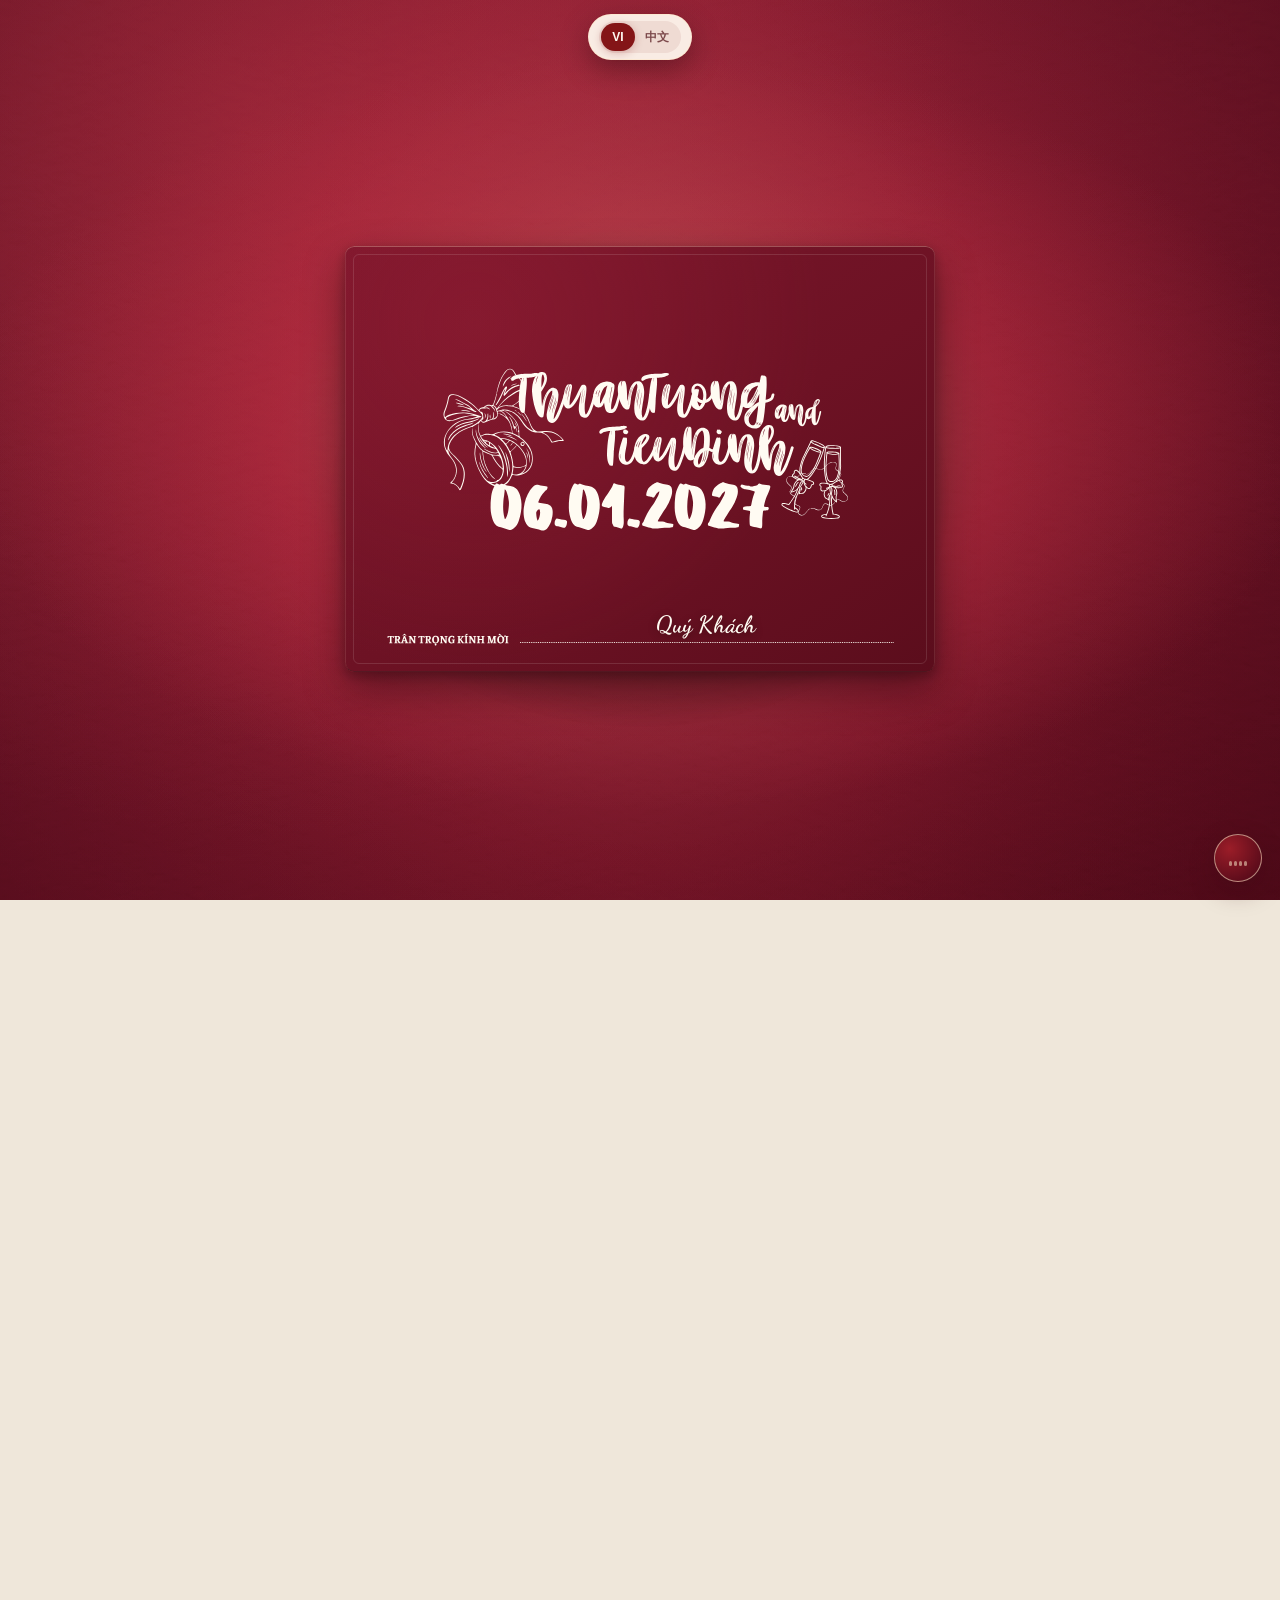
==== index.html @ 940eb1fd "feat(morning): add private morning ceremony VIP mode (05:30) with Groom & Bride routes and 3-stop ma" ====
<!DOCTYPE html>
<html lang="vi">
<head>
  <meta charset="UTF-8" />
  <meta name="viewport" content="width=device-width, initial-scale=1.0, viewport-fit=cover" />
  <title>Thiệp Cưới Thuận Tường &amp; Tiểu Dinh • 06.01.2027</title>
  <meta name="description" content="Trân trọng kính mời Quý Khách đến dự buổi tiệc chung vui cùng gia đình Triệu Thuận Tường & Lư Tiểu Dinh vào lúc 18:00 Thứ Tư 06.01.2027 tại Riverside Palace (Sảnh Seine)." />

  <!-- Open Graph / Instagram DM, LINE (Taiwan), Zalo & Messenger Rich Share Preview -->
  <meta property="og:type" content="website" />
  <meta property="og:site_name" content="Thuận Tường &amp; Tiểu Dinh Wedding • 06.01.2027" />
  <meta property="og:title" content="囍 Thuận Tường &amp; Tiểu Dinh｜趙順祥 &amp; 盧小瑩 婚禮喜帖 • 06.01.2027" />
  <meta property="og:description" content="18:00 • 06.01.2027 • Riverside Palace (Sảnh Seine / Seine 宴會廳) — 360D Bến Vân Đồn, P. Vĩnh Hội, TP. Hồ Chí Minh." />
  <meta property="og:image" content="https://thuantuongtieudinh.io.vn/assets/og-preview.jpg?v=2" />
  <meta property="og:image:secure_url" content="https://thuantuongtieudinh.io.vn/assets/og-preview.jpg?v=2" />
  <meta property="og:image:type" content="image/jpeg" />
  <meta property="og:image:width" content="1200" />
  <meta property="og:image:height" content="630" />
  <meta property="og:image:alt" content="Thiệp Cưới Thuận Tường &amp; Tiểu Dinh • 06.01.2027" />
  <meta name="twitter:card" content="summary_large_image" />
  <meta name="twitter:title" content="囍 Thuận Tường &amp; Tiểu Dinh｜趙順祥 &amp; 盧小瑩 婚禮喜帖 • 06.01.2027" />
  <meta name="twitter:description" content="18:00 • 06.01.2027 • Riverside Palace (Sảnh Seine / Seine 宴會廳) — 360D Bến Vân Đồn, P. Vĩnh Hội, TP. Hồ Chí Minh." />
  <meta name="twitter:image" content="https://thuantuongtieudinh.io.vn/assets/og-preview.jpg?v=2" />

  <!-- Inline SVG Favicon (囍) -->
  <link rel="icon" type="image/svg+xml" href="data:image/svg+xml,%3Csvg xmlns='http://www.w3.org/2000/svg' viewBox='0 0 64 64'%3E%3Crect width='64' height='64' rx='14' fill='%23721427'/%3E%3Ctext x='50%25' y='54%25' dominant-baseline='middle' text-anchor='middle' font-size='38' fill='%23fffbf2'%3E%E5%9B%8D%3C/text%3E%3C/svg%3E" />

  <!-- Google Fonts: Vietnamese + Calligraphy + Traditional Chinese -->
  <link rel="preconnect" href="https://fonts.googleapis.com" />
  <link rel="preconnect" href="https://fonts.gstatic.com" crossorigin />
  <link href="https://fonts.googleapis.com/css2?family=Be+Vietnam+Pro:wght@400;500;600;700&family=Cormorant+Garamond:ital,wght@0,600;0,700;1,500;1,600&family=Dancing+Script:wght@600;700&family=Noto+Serif+TC:wght@500;700&display=swap" rel="stylesheet" />

  <link rel="stylesheet" href="css/styles.css?v=71" />

  <!-- Pre-printed numbered QR bookmark (?s=7-k3x9): look up the guest name & card mode assigned later in the admin page -->
  <style>html.td-slot-resolving body { visibility: hidden; }</style>
  <script>
    (function () {
      try {
        var p = new URLSearchParams(window.location.search);
        var code = (p.get("s") || "").trim().toLowerCase();
        if (!code || p.get("to") || p.get("_sr")) return;
        var applySlotRedirect = function (slotObj) {
          if (!slotObj) return false;
          var targetMode = slotObj.mode || "invite";
          var currentMode = p.get("mode") || "invite";
          var targetMorning = slotObj.morning ? String(slotObj.morning).trim().toLowerCase() : "";
          var currentMorning = (p.get("morning") || "").trim().toLowerCase();
          var cleanName = slotObj.name ? String(slotObj.name).trim() : "";
          if (!cleanName && targetMode === currentMode && targetMorning === currentMorning) return false;
          if (cleanName) {
            p.set("to", cleanName);
            if (slotObj.lang === "zh" || /[\u4e00-\u9fff]/.test(cleanName)) p.set("lang", "zh");
          } else {
            p.set("_sr", "1");
          }
          if (targetMode === "directions" || targetMode === "thankyou") {
            p.set("mode", targetMode);
          } else {
            p.delete("mode");
          }
          if (targetMorning === "both" || targetMorning === "groom" || targetMorning === "bride") {
            p.set("morning", targetMorning);
          } else {
            p.delete("morning");
          }
          window.location.replace(window.location.pathname + "?" + p.toString() + window.location.hash);
          return true;
        };
        try {
          var localRaw = localStorage.getItem("td_saved_slots_v1");
          if (localRaw) {
            var localMap = JSON.parse(localRaw);
            if (localMap && localMap[code] && (localMap[code].name || localMap[code].mode || localMap[code].morning)) {
              if (applySlotRedirect(localMap[code])) return;
            }
          }
        } catch (_) {}
        window.__TD_SLOT_CODE = code;
        window.__TD_SLOT_PENDING = true;
        document.documentElement.classList.add("td-slot-resolving");
        var finished = false;
        var reveal = function () {
          if (finished) return;
          finished = true;
          window.__TD_SLOT_PENDING = false;
          document.documentElement.classList.remove("td-slot-resolving");
          if (typeof window.__TD_SLOT_READY === "function") window.__TD_SLOT_READY();
        };
        var fallbackTimer = setTimeout(reveal, 3500);
        var isLoc = /^(file:|https?:\/\/(localhost|127\.0\.0\.1))/i.test(window.location.href);
        var apiOrigin = isLoc ? "https://thuantuongtieudinh.io.vn" : "";
        fetch(apiOrigin + "/api/slot?code=" + encodeURIComponent(code), { cache: "no-store" })
          .then(function (r) { return r.json(); })
          .then(function (d) {
            if (finished) return;
            clearTimeout(fallbackTimer);
            if (d && d.slot && applySlotRedirect(d.slot)) {
              finished = true;
              return;
            }
            reveal();
          })
          .catch(function () {
            clearTimeout(fallbackTimer);
            reveal();
          });
      } catch (_) {
        document.documentElement.classList.remove("td-slot-resolving");
        window.__TD_SLOT_PENDING = false;
      }
    })();
  </script>
</head>
<body class="envelope-locked">
  <!-- Ambient Floating Dust & Petals -->
  <canvas id="ambient-canvas" aria-hidden="true"></canvas>

  <!-- Studio Stereo MP3 Soundtrack (Tặng Em Đoá Hoa Hồng)
       Real HTML5 <audio> plays on iPhone Media Channel even when hardware Silent Switch is ON! -->
  <audio id="wedding-bgm" src="assets/tang-em-doa-hoa-hong.mp3?v=43" preload="metadata" loop playsinline webkit-playsinline></audio>

  <!-- Floating Top Stationery Navigation & Language Toggle -->
  <header class="floating-topbar" aria-label="Điều hướng thiệp cưới">
    <nav class="topbar-nav">
      <a href="#envelope" id="nav-replay-envelope" class="nav-pill" data-i18n="navEnv">Phong bì</a>
      <a href="#card-wrap-reception" id="nav-primary-cards" class="nav-pill">
        <span class="nav-label-desktop" data-i18n="navCard1">Thiệp mời tiệc</span>
        <span class="nav-label-mobile" data-i18n="navCardsMobile">Thiệp mời</span>
      </a>
      <a href="#card-wrap-ceremony" class="nav-pill is-desktop-pill" data-i18n="navCard2">Lễ thành hôn</a>
      <a href="#card-wrap-chinese" class="nav-pill nav-pill-zh-first is-desktop-pill" data-i18n="navCard3">喜帖 (Hoa)</a>
      <a href="#section-location" id="nav-map-pill" class="nav-pill nav-pill-map">
        <svg class="nav-map-pin" width="12" height="12" viewBox="0 0 24 24" fill="none" stroke="currentColor" stroke-width="2.1" stroke-linecap="round" stroke-linejoin="round" aria-hidden="true">
          <path d="M20 10c0 5.5-8 12-8 12s-8-6.5-8-12a8 8 0 1 1 16 0Z"></path>
          <circle cx="12" cy="10" r="2.8"></circle>
        </svg>
        <span data-i18n="navVenue">Bản đồ</span>
      </a>
      <a href="#section-seating" id="nav-seating-pill" class="nav-pill is-desktop-pill" data-i18n="navSeating">Bàn tiệc</a>
    </nav>
    <div class="lang-switch" role="group" aria-label="Chọn ngôn ngữ VI / 中文">
      <button type="button" class="lang-btn is-active" data-lang="vi">VI</button>
      <button type="button" class="lang-btn" data-lang="zh">中文</button>
    </div>
  </header>

  <!-- Floating Music Control -->
  <button type="button" id="music-toggle" class="music-fab" aria-label="Bật / Tắt nhạc nền cưới" title="Bật / Tắt nhạc nền">
    <span class="music-bars" aria-hidden="true">
      <span></span><span></span><span></span><span></span>
    </span>
  </button>

  <!-- Frameless Editorial Scroll-Down Cue (appears after inner card unfolds onto table) -->
  <button type="button" id="scroll-invite-cue" class="scroll-invite-cue" aria-label="Vuốt xuống xem tiếp thiệp">
    <span class="scroll-cue-row">
      <span class="scroll-cue-wing" aria-hidden="true">✦</span>
      <span class="scroll-cue-text" data-i18n="scrollCue">Vuốt xuống xem tiếp thiệp</span>
      <span class="scroll-cue-wing" aria-hidden="true">✦</span>
    </span>
    <svg class="scroll-cue-chevrons" width="24" height="15" viewBox="0 0 24 15" fill="none" aria-hidden="true">
      <path class="sc-chev sc-chev-1" d="M5 2.5L12 8.5L19 2.5" stroke="currentColor" stroke-width="2" stroke-linecap="round" stroke-linejoin="round" />
      <path class="sc-chev sc-chev-2" d="M5 7.5L12 13.5L19 7.5" stroke="currentColor" stroke-width="2" stroke-linecap="round" stroke-linejoin="round" />
    </svg>
  </button>

  <!-- Puppy / Couple Interactive Toast -->
  <div id="puppy-toast" class="puppy-toast" role="status" aria-live="polite"></div>

  <!-- ========================================================================
       ACT I: 3D BURGUNDY ENVELOPE ON FESTIVE BRIDAL CRIMSON SILK-PAPER STAGE
       Tap / Swipe 1: Organic Hand Lift & 180° Paper Turn | Tap 2: Unseal Real Wax & Pull Card Out
       ======================================================================== -->
  <section id="envelope-stage" class="envelope-stage" aria-label="Phong bì thiệp cưới Thuận Tường & Tiểu Dinh">
    <!-- Delicate Champagne-Gold Bridal Silk Ribbon Waves & Warm Candlelight Filigree -->
    <svg class="tabletop-dappled-light" viewBox="0 0 800 1000" preserveAspectRatio="xMidYMid slice" aria-hidden="true">
      <defs>
        <linearGradient id="silkGoldStroke" x1="0%" y1="0%" x2="100%" y2="100%">
          <stop offset="0%" stop-color="#fbe7c6" stop-opacity="0.04" />
          <stop offset="50%" stop-color="#f6d59e" stop-opacity="0.18" />
          <stop offset="100%" stop-color="#fbe7c6" stop-opacity="0.04" />
        </linearGradient>
        <radialGradient id="stageWarmGlow" cx="50%" cy="48%" r="54%">
          <stop offset="0%" stop-color="#ffdfb0" stop-opacity="0.18" />
          <stop offset="52%" stop-color="#d4374a" stop-opacity="0.08" />
          <stop offset="100%" stop-color="#3a040d" stop-opacity="0" />
        </radialGradient>
      </defs>
      <rect width="800" height="1000" fill="url(#stageWarmGlow)" />
      <!-- Whisper-fine flowing bridal silk ribbon waves echoing Card 3 artwork -->
      <g fill="none" stroke="url(#silkGoldStroke)" stroke-width="1">
        <path d="M -40 165 C 140 95, 290 225, 470 150 C 620 88, 725 145, 845 110" />
        <path d="M -40 182 C 145 112, 295 242, 475 166 C 625 104, 730 162, 845 126" opacity="0.7" />
        <path d="M -40 199 C 150 130, 300 258, 480 183 C 630 120, 735 178, 845 142" opacity="0.45" />
        <path d="M -40 855 C 135 795, 315 905, 505 835 C 655 780, 740 835, 845 805" />
        <path d="M -40 872 C 140 812, 320 922, 510 852 C 660 797, 745 852, 845 822" opacity="0.68" />
        <path d="M -40 889 C 145 829, 325 939, 515 869 C 665 814, 750 869, 845 839" opacity="0.42" />
      </g>
    </svg>

    <div id="envelope-lift-rig" class="envelope-lift-rig">
      <!-- Realistic Multi-Layered Warm Tabletop Shadow on Cream Linen Desk -->
      <div class="envelope-ground-shadow" aria-hidden="true"></div>

      <div class="envelope-scene">
        <div id="envelope-3d" class="envelope-3d" role="button" tabindex="0" aria-label="Chạm hoặc vuốt để lật và mở phong bì thiệp cưới">

          <!-- FRONT FACE (Vỏ 100c Page 1) -->
          <div class="envelope-face envelope-front">
            <div id="svg-vo-front" class="envelope-svg-wrap"></div>
            <div id="env-guest-name" class="envelope-guest-name">Quý Khách</div>
            <div class="envelope-daylight envelope-daylight-front" aria-hidden="true"></div>
            <div class="envelope-shade envelope-shade-front" aria-hidden="true"></div>
          </div>

          <!-- MATTE 350GSM BURGUNDY COTTON PAPER FOLDED THICKNESS SPINE -->
          <div class="envelope-thickness-plate plate-paper-hi" aria-hidden="true"></div>
          <div class="envelope-thickness-plate plate-paper-core" aria-hidden="true"></div>
          <div class="envelope-thickness-plate plate-paper-lo" aria-hidden="true"></div>

          <!-- BACK FACE (Vỏ 100c Page 2: V-Pocket + Pull-out Cream Card + 3D Top Flap + Hand-Poured Wax Seal) -->
          <div class="envelope-face envelope-back">
            <!-- Layer 1: Dark Wine Envelope Interior -->
            <div class="env-back-interior" aria-hidden="true"></div>

            <!-- Warm Golden Candlelight Aura Blooming from Envelope Throat on Open -->
            <div class="env-throat-glow" aria-hidden="true"></div>

            <!-- Layer 2: Cream Handmade-Paper Wedding Card tucked inside V-Pocket -->
            <div class="env-pocket-card-clip" aria-hidden="true">
              <div id="env-pullout-card" class="env-pullout-card">
                <div id="env-pullout-svg" class="env-pullout-svg"></div>
              </div>
            </div>

            <!-- Layer 3: Folded Side & Bottom Burgundy Pocket Flaps (V-cut recessed notch casting real paper shadow) -->
            <div class="env-back-pocket-wrap">
              <div class="env-back-pocket">
                <div class="env-pocket-seams" aria-hidden="true"></div>
                <div id="svg-vo-back" class="envelope-svg-wrap"></div>
              </div>
            </div>

            <!-- Layer 4a: GPU-Composited Soft Flap Shadow -->
            <div class="env-top-flap-shadow" aria-hidden="true"></div>

            <!-- Layer 4b & 5 Unified inside Isolated 2D->3D Perspective Stage (prevents Chromium 3D clip culling on V-pocket card!) -->
            <div id="env-flap-stage" class="env-flap-stage" aria-hidden="true">
              <div id="env-top-flap" class="env-top-flap">
                <!-- Outer Face (0° -> 90°): Burgundy Triangular Flap + Embossed T & D Wax Seal at Tip -->
                <div class="env-flap-face env-flap-outer">
                  <div class="env-top-flap-paper"></div>
                  <div id="env-wax-seal" class="wax-seal-badge">
                    <img
                      src="assets/wax-seal-td.webp?v=13"
                      alt=""
                      width="250"
                      height="250"
                      decoding="async"
                      draggable="false"
                      class="wax-seal-photo"
                    />
                    <span class="wax-seal-glint-clip" aria-hidden="true">
                      <span class="wax-seal-glint"></span>
                    </span>
                  </div>
                </div>

                <!-- Inner Face (90° -> 174°): Opened Velvet Flap Lining + Smooth Wax Seal Underside Behind Tip -->
                <div class="env-flap-face env-flap-inner">
                  <div class="wax-seal-backside">
                    <img
                      src="assets/wax-seal-td.webp?v=13"
                      alt=""
                      width="250"
                      height="250"
                      decoding="async"
                      draggable="false"
                      class="wax-seal-photo is-backside"
                    />
                  </div>
                  <div class="env-top-flap-lining"></div>
                </div>
              </div>
            </div>

            <!-- Soft Natural Window-Light Modulation Across Back Face During Turn -->
            <div class="envelope-back-fx" aria-hidden="true">
              <div class="envelope-daylight envelope-daylight-back"></div>
              <div class="envelope-shade envelope-shade-back"></div>
            </div>
          </div>

        </div>
      </div>
    </div>
  </section>

  <!-- Access Paused Overlay (shown only when WEDDING_CONFIG.isPublished === false or ?preview=paused) -->
  <div id="access-paused-overlay" class="access-paused-overlay" hidden>
    <div class="access-paused-card">
      <div class="access-paused-monogram">囍</div>
      <h2 id="paused-title">Thiệp Cưới Đang Tạm Khóa</h2>
      <p id="paused-desc">
        Trang thiệp cưới của Thuận Tường &amp; Tiểu Dinh hiện đang tạm ngưng truy cập hoặc đang được cập nhật. Xin cảm ơn Quý Khách đã ghé thăm!
      </p>
      <p class="access-paused-zh">趙順祥 &amp; 盧小瑩 婚禮喜帖目前暫時關閉或更新中，感謝您的造訪與祝福！</p>
    </div>
  </div>

  <!-- ========================================================================
       ACT II & III: MAIN SCROLLABLE WEDDING INVITATION
       ======================================================================== -->
  <main class="invitation-main">
    <div class="hero-prelude">
      <div class="hero-prelude-tag">
        <span>囍</span>
        <span data-i18n="heroTag">06 • 01 • 2027</span>
        <span>囍</span>
      </div>
      <h1 data-i18n="heroTitle">Thuận Tường &amp; Tiểu Dinh</h1>
    </div>

    <!-- VIP MORNING CEREMONY + EVENING BANQUET INVITATION PRELUDE (Shown ONLY when morning mode is active) -->
    <section id="morning-vip-card" class="morning-vip-card" hidden aria-label="Thư mời riêng tham dự Lễ Thành Hôn buổi sáng và Tiệc Cưới">
      <div class="morning-vip-paper">
        <div class="mv-eyebrow" id="mv-eyebrow"></div>
        <h2 class="mv-title" id="mv-title"></h2>
        <p class="mv-desc" id="mv-desc"></p>

        <div class="mv-stops-grid" id="mv-stops-grid">
          <button type="button" class="mv-stop-pill" data-jump-loc="groom">
            <span class="mv-stop-time" id="mv-stop1-time"></span>
            <strong class="mv-stop-name" id="mv-stop1-name"></strong>
            <span class="mv-stop-addr" id="mv-stop1-addr"></span>
          </button>
          <button type="button" class="mv-stop-pill" data-jump-loc="bride">
            <span class="mv-stop-time" id="mv-stop2-time"></span>
            <strong class="mv-stop-name" id="mv-stop2-name"></strong>
            <span class="mv-stop-addr" id="mv-stop2-addr"></span>
          </button>
          <button type="button" class="mv-stop-pill" data-jump-loc="venue">
            <span class="mv-stop-time" id="mv-stop3-time"></span>
            <strong class="mv-stop-name" id="mv-stop3-name"></strong>
            <span class="mv-stop-addr" id="mv-stop3-addr"></span>
          </button>
        </div>

        <div class="mv-actions">
          <a href="#section-location" id="btn-mv-jump-itinerary" class="mv-btn primary"></a>
          <a
            id="btn-mv-full-route"
            href="#section-location"
            target="_blank"
            rel="noopener noreferrer"
            class="mv-btn secondary"
          ></a>
        </div>
      </div>
    </section>

    <!-- POST-WEDDING THANK YOU CARD & GOOGLE DRIVE PHOTO ALBUM (Active when thankYouMode=true or ?mode=thankyou) -->
    <section id="thank-you-showcase" class="thank-you-showcase" hidden aria-label="Thiệp Cảm Ơn &amp; Kho Ảnh Kỷ Niệm">
      <div class="thank-you-paper">
        <div class="thank-you-seal">囍</div>
        <div class="thank-you-eyebrow" id="ty-eyebrow">THIỆP CẢM ƠN • THANK YOU • 感謝卡</div>
        <h2 class="thank-you-heading" id="ty-heading">Trân trọng cảm ơn Quý Khách</h2>
        <p class="thank-you-body" id="ty-body">
          Sự hiện diện, lời chúc phúc và tình cảm nồng ấm của Quý Khách trong ngày chung đôi 06.01.2027 là niềm vinh hạnh và món quà vô giá đối với gia đình chúng tôi.
        </p>
        <div class="thank-you-actions" id="ty-drive-wrap">
          <a
            id="ty-drive-btn"
            href="https://drive.google.com/"
            target="_blank"
            rel="noopener noreferrer"
            class="thank-you-drive-btn"
          >
            <svg width="20" height="20" viewBox="0 0 24 24" fill="none" stroke="currentColor" stroke-width="2" stroke-linecap="round" stroke-linejoin="round" aria-hidden="true">
              <path d="M22 19a2 2 0 0 1-2 2H4a2 2 0 0 1-2-2V5a2 2 0 0 1 2-2h5l2 3h9a2 2 0 0 1 2 2z"></path>
            </svg>
            <span id="ty-drive-label">Xem &amp; Tải Ảnh / Video Buổi Tiệc (Google Drive)</span>
          </a>
          <p class="thank-you-drive-hint" id="ty-drive-hint">
            Album ảnh &amp; khoảnh khắc kỷ niệm ngày cưới để Quý Khách xem lại và tải ảnh chất lượng gốc
          </p>
        </div>
        <div class="thank-you-signature">Thuận Tường &amp; Tiểu Dinh • 06.01.2027</div>
      </div>
    </section>

    <!-- THE 3 ORIGINAL HANDMADE-PAPER CARDS -->
    <section class="cards-stream" aria-label="Bộ 3 tờ thiệp cưới gốc">

      <!-- CARD 1: RECEPTION AT RIVERSIDE PALACE + COUPLE & 5 PUPPIES -->
      <div id="card-wrap-reception" class="card-showcase-block">
        <div class="card-step-caption" data-i18n="capCard1">Thiệp Mời Tiệc Chung Vui</div>

        <article class="stationery-card" aria-label="Thiệp mời tiệc Riverside Palace - Sảnh Seine">
          <!-- Dynamic Handwritten Guest Name on Dotted Line -->
          <div class="card1-guest-slot">
            <span id="card1-guest-name" class="card1-guest-text">Quý Khách</span>
          </div>

          <!-- Warm Twinkling Fairy String-Light Bulbs along the Floral Arch -->
          <div class="card-fx-overlay" aria-hidden="true">
            <span class="arch-bulb" style="left:33.2%; top:61.5%; animation-delay:0s;"></span>
            <span class="arch-bulb" style="left:35.8%; top:57.6%; animation-delay:0.4s;"></span>
            <span class="arch-bulb" style="left:40.5%; top:56.4%; animation-delay:0.85s;"></span>
            <span class="arch-bulb" style="left:45.5%; top:56.1%; animation-delay:1.25s;"></span>
            <span class="arch-bulb" style="left:54.8%; top:56.1%; animation-delay:0.25s;"></span>
            <span class="arch-bulb" style="left:59.8%; top:56.5%; animation-delay:0.7s;"></span>
            <span class="arch-bulb" style="left:64.2%; top:57.8%; animation-delay:1.1s;"></span>
            <span class="arch-bulb" style="left:66.8%; top:61.6%; animation-delay:1.55s;"></span>
          </div>

          <div id="svg-card-1" class="card-svg-stage"></div>
        </article>
      </div>

      <!-- CARD 2: CEREMONY ANNOUNCEMENT & HOT-FOIL HANDWRITTEN BORDER -->
      <div id="card-wrap-ceremony" class="card-showcase-block">
        <div class="card-step-caption" data-i18n="capCard2">Lễ Thành Hôn</div>

        <article id="card-2-article" class="stationery-card has-secret-border" aria-label="Thiệp báo tin Lễ Thành Hôn Triệu Thuận Tường & Lư Tiểu Dinh">
          <!-- 3 Live Flickering Candle Flames + Effervescent Champagne Bubbles -->
          <div class="card-fx-overlay" aria-hidden="true">
            <span class="candle-flame" style="left:27.58%; top:54.82%;"></span>
            <span class="candle-flame" style="left:31.34%; top:53.87%;"></span>
            <span class="candle-flame" style="left:35.07%; top:54.82%;"></span>

            <span class="champagne-bubble" style="left:47.5%; top:54.5%; animation-delay:0.2s;"></span>
            <span class="champagne-bubble" style="left:50.2%; top:53.8%; animation-delay:1.3s;"></span>
            <span class="champagne-bubble" style="left:52.1%; top:54.8%; animation-delay:2.2s;"></span>
          </div>

          <div id="svg-card-2" class="card-svg-stage"></div>

          <!-- Discreet Tactile Zones Along the 4 Handwritten Margins of Card 2 -->
          <button type="button" class="c2-edge-hit is-top" data-edge="top" aria-label="We began as classmates in high school and became each other’s love."></button>
          <button type="button" class="c2-edge-hit is-right" data-edge="right" aria-label="We grew together, understood each other, and found happiness in our relationship."></button>
          <button type="button" class="c2-edge-hit is-bottom" data-edge="bottom" aria-label="Despite many arguments and challenges, we made it through that chapter."></button>
          <button type="button" class="c2-edge-hit is-left" data-edge="left" aria-label="After seven and a half years, our story continues — now as husband and wife. T&D"></button>
        </article>

        <!-- Understated Editorial Epigraph (blossoms in-place into the 4-line original English note when tapped) -->
        <div id="c2-border-secret" class="c2-border-secret">
          <button type="button" id="c2-border-whisper-btn" class="c2-epigraph-trigger" aria-expanded="false">
            <span class="c2-epigraph-excerpt">“We began as classmates…”</span>
            <span class="c2-epigraph-dot" aria-hidden="true">·</span>
            <span class="c2-epigraph-sig">T &amp; D</span>
          </button>

          <div id="c2-border-reader" class="c2-border-reader" hidden>
            <blockquote class="c2-verse-poem">
              <p class="c2-verse-line is-active" data-edge="top">“We began as classmates in high school and became each other’s love.</p>
              <p class="c2-verse-line" data-edge="right">We grew together, understood each other, and found happiness in our relationship.</p>
              <p class="c2-verse-line" data-edge="bottom">Despite many arguments and challenges, we made it through that chapter.</p>
              <p class="c2-verse-line" data-edge="left">After seven and a half years, our story continues — now as husband and wife.”</p>
            </blockquote>

            <div class="c2-verse-colophon">
              <button type="button" id="btn-fold-sig" class="c2-verse-sig-btn" aria-label="Fold quote">— T &amp; D —</button>
              <span class="c2-verse-sep" aria-hidden="true">·</span>
              <button type="button" id="btn-copy-border-en" class="c2-verse-action">
                <svg width="11.5" height="11.5" viewBox="0 0 24 24" fill="none" stroke="currentColor" stroke-width="1.65" stroke-linecap="round" stroke-linejoin="round" aria-hidden="true">
                  <rect x="9" y="9" width="13" height="13" rx="2"></rect>
                  <path d="M5 15H4a2 2 0 0 1-2-2V4a2 2 0 0 1 2-2h9a2 2 0 0 1 2 2v1"></path>
                </svg>
                <span id="c2-copy-label">Copy</span>
              </button>
              <span class="c2-verse-sep" aria-hidden="true">·</span>
              <button type="button" id="btn-close-border-en" class="c2-verse-action c2-verse-close" aria-label="Close">×</button>
            </div>
          </div>
        </div>
      </div>

      <!-- CARD 3: TRADITIONAL CHINESE HERITAGE INVITATION (囍 永結同心) -->
      <div id="card-wrap-chinese" class="card-showcase-block">
        <div class="card-step-caption" data-i18n="capCard3">Hỷ Thiếp Truyền Thống (傳統喜帖)</div>

        <article class="stationery-card" aria-label="Hỷ thiếp truyền thống chữ Hoa - Vĩnh Kết Đồng Tâm">
          <div id="svg-card-3" class="card-svg-stage"></div>
        </article>
      </div>

    </section>

    <!-- ======================================================================
         ACT III: INTERACTIVE WEDDING UTILITIES
         ====================================================================== -->
    <div class="utilities-wrapper">

      <!-- 1. LIVE COUNTDOWN & KEEPSAKE JANUARY 2027 CALENDAR (BALANCED EDITORIAL LAYOUT) -->
      <section id="section-countdown" class="paper-sheet" aria-label="Đếm ngược ngày cưới">
        <div class="countdown-layout">
          <div class="cd-editorial-col">
            <div class="cd-heading-block">
              <span class="cd-eyebrow">
                <span class="cd-xi-mark" aria-hidden="true">囍</span>
                <span data-i18n="cdEyebrow">Đếm Ngược Ngày Chung Đôi</span>
              </span>
              <h2 data-i18n="cdTitle">Hẹn Gặp Quý Khách Tại Buổi Tiệc</h2>
              <p class="cd-sub-main" data-i18n="cdSub">
                18:00 • Thứ Tư, ngày 06 tháng 01 năm 2027 (Nhằm ngày 29 tháng 11 năm Bính Ngọ)
              </p>
              <p class="cd-sub-venue" data-i18n="cdVenueLine">
                Riverside Palace — Sảnh Seine • 360D Bến Vân Đồn, TP. Hồ Chí Minh
              </p>
            </div>

            <div class="countdown-boxes" role="timer" aria-live="off">
              <div class="cd-unit" style="--cd-idx: 0">
                <span id="cd-days" class="cd-num">00</span>
                <span class="cd-label" data-i18n="cdDays">Ngày</span>
              </div>
              <div class="cd-unit" style="--cd-idx: 1">
                <span id="cd-hours" class="cd-num">00</span>
                <span class="cd-label" data-i18n="cdHours">Giờ</span>
              </div>
              <div class="cd-unit" style="--cd-idx: 2">
                <span id="cd-mins" class="cd-num">00</span>
                <span class="cd-label" data-i18n="cdMins">Phút</span>
              </div>
              <div class="cd-unit" style="--cd-idx: 3">
                <span id="cd-secs" class="cd-num">00</span>
                <span class="cd-label" data-i18n="cdSecs">Giây</span>
              </div>
            </div>
          </div>

          <div class="keepsake-calendar" aria-label="Lịch tháng 01 năm 2027">
            <span class="cal-eyebrow">SAVE THE DATE</span>
            <div class="cal-title" data-i18n="calMonthTitle">THÁNG 01 • 2027</div>
            <div id="jan-2027-grid" class="cal-grid"></div>
            <div class="cal-footer-note" data-i18n="calFooterNote">Thứ Tư • 06.01.2027 • 18:00</div>
          </div>
        </div>
      </section>

      <!-- 2. SINGLE-DAY CONNECTED SCHEDULE TIMELINE (06.01.2027), ILLUSTRATED WEDDING MAP & GOOGLE MAPS -->
      <section id="section-location" class="paper-sheet" aria-label="Thời gian, sơ đồ vẽ và bản đồ địa điểm cưới">
        <!-- Priority Wedding-Day Banner (Shown when Wedding-Day Directions Mode is enabled) -->
        <div id="directions-priority-banner" class="directions-priority-banner" hidden>
          <div class="dpb-badge">
            <span class="dpb-pulse" aria-hidden="true"></span>
            <span data-i18n="dpbTag">CHẾ ĐỘ CHỈ ĐƯỜNG NGÀY CƯỚI • 06.01.2027</span>
          </div>
          <h3 class="dpb-title" id="dpb-guest-title" data-i18n="dpbTitle">
            Chào mừng Quý Khách đến chung vui cùng Thuận Tường &amp; Tiểu Dinh!
          </h3>
          <p class="dpb-desc" data-i18n="dpbDesc">
            Sơ đồ đường đi, hướng dẫn gửi xe và vị trí Sảnh Seine (Riverside Palace — 360D Bến Vân Đồn) đã được đưa lên đầu trang để thuận tiện di chuyển.
          </p>
          <div class="dpb-actions" id="dpb-default-actions">
            <a
              href="https://www.google.com/maps/dir/?api=1&destination=Riverside+Palace+360D+Ben+Van+Don+Ho+Chi+Minh"
              target="_blank"
              rel="noopener noreferrer"
              class="dpb-btn primary"
              data-i18n="btnOpenGmapsNav"
            >🧭 Mở Google Maps dẫn đường ngay</a>
            <a href="#card-wrap-reception" class="dpb-btn secondary" id="btn-jump-to-cards" data-i18n="btnJumpToCards">💌 Xem 3 tấm thiệp mời bên dưới ↓</a>
          </div>
          <div class="dpb-actions dpb-morning-actions" id="dpb-morning-actions" hidden>
            <a
              id="dpb-btn-groom"
              href="#section-location"
              target="_blank"
              rel="noopener noreferrer"
              class="dpb-btn primary"
            ></a>
            <a
              id="dpb-btn-bride"
              href="#section-location"
              target="_blank"
              rel="noopener noreferrer"
              class="dpb-btn primary"
            ></a>
            <a
              id="dpb-btn-venue"
              href="https://www.google.com/maps/dir/?api=1&destination=Riverside+Palace+360D+Ben+Van+Don+Ho+Chi+Minh"
              target="_blank"
              rel="noopener noreferrer"
              class="dpb-btn secondary"
            ></a>
          </div>
        </div>

        <div class="section-heading">
          <span class="eyebrow" data-i18n="venueEyebrow">Thời Gian &amp; Địa Điểm</span>
          <h2 data-i18n="venueTitle">Lịch Trình Hôn Lễ &amp; Sơ Đồ Chỉ Đường</h2>
          <p data-i18n="venueSub">
            Sự hiện diện của Quý Khách là niềm vinh hạnh lớn lao cho gia đình chúng tôi.
          </p>
        </div>

        <div class="venue-grid">
          <div class="day-schedule-ledger">
            <div class="day-schedule-header">
              <span class="day-schedule-badge" data-i18n="dayBadge">Trọn Ngày Hỷ Sự</span>
              <div class="day-schedule-date" data-i18n="dayMainDate">Thứ Tư • 06.01.2027</div>
              <div class="day-schedule-lunar" data-i18n="dayLunarDate">Nhằm ngày 29 tháng 11 năm Bính Ngọ</div>
            </div>

            <div class="timeline-list is-same-day-rail" id="default-timeline-list">
              <div class="timeline-item" style="--tl-idx: 0">
                <span class="timeline-node" aria-hidden="true"></span>
                <span class="timeline-period" data-i18n="tl1Period">Buổi sáng • 05:30</span>
                <h3 data-i18n="tl1Title">Lễ Thành Hôn Tại Tư Gia</h3>
                <p data-i18n="tl1Desc">
                  Nhà Trai (P. Phú Định) &amp; Nhà Gái (P. Hoà Bình), TP. Hồ Chí Minh.
                </p>
              </div>

              <div class="timeline-item" style="--tl-idx: 1">
                <span class="timeline-node is-evening" aria-hidden="true"></span>
                <span class="timeline-period" data-i18n="tl2Period">Buổi tối cùng ngày • Đón khách 18:00 · Khai tiệc 19:00</span>
                <h3 data-i18n="tl2Title">Tiệc Cưới — Riverside Palace (Sảnh Seine)</h3>
                <p data-i18n="tl2Desc">
                  360D Bến Vân Đồn, Phường Vĩnh Hội, TP. Hồ Chí Minh.
                </p>

                <div class="venue-quick-actions">
                  <a
                    href="https://www.google.com/maps/dir/?api=1&destination=Riverside+Palace+360D+Ben+Van+Don+Ho+Chi+Minh"
                    target="_blank"
                    rel="noopener noreferrer"
                    class="venue-action-btn is-primary"
                    data-i18n="btnStartRoute"
                  >🧭 Chỉ đường Google Maps</a>
                  <button
                    type="button"
                    id="btn-copy-address"
                    class="venue-action-btn"
                    data-i18n="btnCopyAddr"
                  >📋 Copy địa chỉ</button>
                </div>
              </div>
            </div>

            <!-- Detailed 3-Stop Morning + Evening Route Ledger (Visible ONLY for Morning Ceremony VIP Guests) -->
            <div class="timeline-list is-same-day-rail is-morning-itinerary" id="morning-itinerary-list" hidden></div>
          </div>

          <div class="venue-map-frame" id="venue-map-frame">
            <div class="morning-map-tabs" id="morning-map-tabs" role="tablist" aria-label="Chọn bản đồ địa điểm" hidden>
              <button type="button" class="morning-map-tab is-active" role="tab" aria-selected="true" data-map-loc="groom">🏠 Nhà Trai · 05:30</button>
              <button type="button" class="morning-map-tab" role="tab" aria-selected="false" data-map-loc="bride">🏡 Nhà Gái · Lô D</button>
              <button type="button" class="morning-map-tab" role="tab" aria-selected="false" data-map-loc="venue">🥂 Tiệc Tối · 18:00</button>
            </div>
            <iframe
              id="venue-map-iframe"
              title="Bản đồ Riverside Palace - 360D Bến Vân Đồn"
              loading="lazy"
              referrerpolicy="no-referrer-when-downgrade"
              src="https://maps.google.com/maps?q=Riverside%20Palace%20360D%20B%E1%BA%BFn%20V%C3%A2n%20%C4%90%E1%BB%93n%20H%E1%BB%93%20Ch%C3%AD%20Minh&t=&z=16&ie=UTF8&iwloc=&output=embed"
            ></iframe>
            <div class="morning-map-footer" id="morning-map-footer" hidden>
              <div class="morning-map-footer-info">
                <strong id="morning-map-active-name"></strong>
                <span id="morning-map-active-addr"></span>
              </div>
              <div class="morning-map-footer-actions">
                <a id="morning-map-open-link" href="#section-location" target="_blank" rel="noopener noreferrer" class="morning-map-link"></a>
                <a id="morning-map-dir-link" href="#section-location" target="_blank" rel="noopener noreferrer" class="morning-map-link is-primary"></a>
              </div>
            </div>
          </div>
        </div>
      </section>

      <!-- ===================================================================
           6. PERMANENT EDITORIAL SEATING SECTION (SẢNH SEINE — AFTER MAP)
           =================================================================== -->
      <section class="venue-section seating-section" id="section-seating">
        <div class="section-heading">
          <span class="eyebrow" id="seating-eyebrow">Sơ Đồ Bàn Tiệc • Sảnh Seine</span>
          <h2 id="seating-main-title">Vị Trí Bàn Tiệc</h2>
          <p id="seating-main-sub">Sảnh Seine • Riverside Palace • Bàn tròn 10 khách</p>
        </div>

        <div class="venue-grid seating-editorial-grid">
          <!-- Left Column: Compact info card -->
          <div class="seating-info-card" id="seating-ledger-card">
            <div class="seating-info-badge" id="seating-badge">SẢNH SEINE</div>
            <div class="seating-info-hero" id="seating-hero-heading">Đang Cập Nhật</div>
            <div class="seating-info-guest" id="seating-guest-line">Dành riêng cho Quý Khách</div>
            <div class="seating-info-body" id="seating-info-body">
              <p id="seating-node1-desc">Bàn tròn 10 khách, ngồi tự do trong bàn.</p>
              <p id="seating-node2-desc" class="seating-note-muted">Mở lại link hoặc quét QR sát ngày cưới để xem số bàn.</p>
            </div>
            <p class="seating-companions-line" id="seating-companions-line" hidden></p>
            <!-- Hidden elements for JS compatibility -->
            <span id="seating-node1-period" hidden></span>
            <span id="seating-node1-title" hidden></span>
            <span id="seating-node2-period" hidden></span>
            <span id="seating-node2-title" hidden></span>
          </div>

          <!-- Right Column: Floor plan -->
          <div class="seating-chart-sheet">
            <div class="seating-chart-header">
              <span class="seating-chart-kicker" id="seating-chart-kicker">RIVERSIDE PALACE • SEINE HALL</span>
              <span class="seating-chart-note" id="seating-chart-note">Sơ đồ minh họa</span>
            </div>
            <div class="seating-svg-wrap" id="seating-svg-container" aria-label="Sơ đồ bàn tròn Sảnh Seine"></div>
          </div>
        </div>
      </section>

    </div>

    <!-- FOOTER COLOPHON -->
    <footer class="wedding-footer">
      <div class="footer-monogram">囍 • T &amp; D • 06.01.2027</div>
      <p class="footer-credit" data-i18n="footerCredit">
        Personally designed by the Bride &amp; Groom — Tiểu Dinh &amp; Thuận Tường
      </p>
    </footer>
  </main>

  <!-- Artwork Bundle (Envelope critical; Cards lazy-loaded by app.js) & Interactive Scripts -->
  <script src="js/config.js?v=67" defer></script>
  <script src="js/artwork-envelope.js?v=65" defer></script>
  <script src="js/audio.js?v=65" defer></script>
  <script src="js/app.js?v=73" defer></script>
</body>
</html>
---- css/styles.css ----
/* ==========================================================================
   THIỆP CƯỚI ONLINE — TRIỆU THUẬN TƯỜNG & LƯ TIỂU DINH (06.01.2027)
   Bespoke Hand-Crafted Digital Stationery Stylesheet
   ========================================================================== */

:root {
  color-scheme: light;
  --wine-deep: #3d0611;
  --wine-velvet: #560b1a;
  --envelope-front: #721427;
  --envelope-back: #640619;
  --crimson-ink: #841517;
  --crimson-deep: #681115;
  --crimson-hover: #690f11;
  --crimson-faint: rgba(132, 21, 23, 0.08);
  --crimson-line: rgba(132, 21, 23, 0.22);
  --paper-cream: #faf6ee;
  --paper-desk: #efe7da;
  --paper-desk-2: #e7dccb;
  --gold-champagne: #d9b277;
  --gold-ink: #8c5004;
  --gold-soft: #f2dec0;
  --ivory-ink: #fffbf2;
  --text-main: #4a1517;
  --text-muted: #7c4a4c;

  --font-serif: "Cormorant Garamond", "Noto Serif TC", Georgia, serif;
  --font-script: "Dancing Script", "Cormorant Garamond", "Noto Serif TC", cursive;
  --font-sans: "Be Vietnam Pro", "Noto Serif TC", -apple-system, BlinkMacSystemFont, sans-serif;
  --font-zh: "Noto Serif TC", "Cormorant Garamond", serif;

  --card-shadow:
    0 2px 5px rgba(74, 21, 23, 0.06),
    0 18px 44px -10px rgba(74, 21, 23, 0.17),
    0 36px 72px -24px rgba(61, 6, 17, 0.2);
}

::selection {
  background: rgba(132, 21, 23, 0.16);
  color: var(--wine-deep);
}

*,
*::before,
*::after {
  box-sizing: border-box;
}

html {
  scroll-behavior: smooth;
  -webkit-text-size-adjust: 100%;
  max-width: 100%;
  overflow-x: clip;
}

body {
  margin: 0;
  padding: 0;
  max-width: 100%;
  background-color: var(--paper-desk);
  background-image:
    radial-gradient(circle at 18% 12%, rgba(255, 251, 242, 0.65) 0%, transparent 48%),
    radial-gradient(circle at 84% 78%, rgba(132, 21, 23, 0.06) 0%, transparent 52%),
    linear-gradient(180deg, #f3ece1 0%, #ebe0cf 50%, #f1e9dc 100%);
  color: var(--text-main);
  font-family: var(--font-sans);
  line-height: 1.6;
  overflow-x: clip;
}

body.envelope-locked {
  overflow: hidden;
  height: 100vh;
  height: 100dvh;
  overscroll-behavior: none;
}

body.lang-zh {
  font-family: var(--font-zh);
}

/* Ambient Floating Dust & Petals Canvas */
#ambient-canvas {
  position: fixed;
  inset: 0;
  width: 100%;
  height: 100%;
  pointer-events: none;
  z-index: 52;
}

/* ==========================================================================
   FLOATING TOP NAVIGATION & LANGUAGE / MUSIC CONTROLS
   ========================================================================== */
.floating-topbar {
  --tb-alpha: 1;
  --tb-shift: 0px;
  --tb-scale: 1;
  position: fixed;
  top: max(14px, calc(env(safe-area-inset-top, 0px) + 8px));
  left: 50%;
  opacity: var(--tb-alpha, 1);
  transform: translate3d(-50%, var(--tb-shift, 0px), 0) scale(var(--tb-scale, 1));
  z-index: 60;
  display: flex;
  align-items: center;
  gap: 8px;
  padding: 6px 10px;
  border-radius: 999px;
  background: rgba(250, 246, 238, 0.9);
  backdrop-filter: blur(12px);
  -webkit-backdrop-filter: blur(12px);
  border: 1px solid rgba(132, 21, 23, 0.18);
  box-shadow: 0 10px 28px rgba(61, 6, 17, 0.1);
  width: max-content;
  max-width: calc(100vw - 20px);
}

/* Disable pointer capture once mostly dissolved so cards underneath receive taps freely */
body:not(.envelope-locked):not(.is-table-preparing):not(.is-table-cascading)
  .floating-topbar.is-scroll-faded {
  pointer-events: none;
}

.topbar-nav {
  display: flex;
  align-items: center;
  gap: 2px;
  min-width: 0;
  flex: 1 1 auto;
  overflow-x: auto;
  overscroll-behavior-x: contain;
  -webkit-overflow-scrolling: touch;
  scrollbar-width: none;
}

.topbar-nav.has-fade-right:not(.has-fade-left) {
  -webkit-mask-image: linear-gradient(90deg, #000 0%, #000 calc(100% - 22px), transparent 100%);
  mask-image: linear-gradient(90deg, #000 0%, #000 calc(100% - 22px), transparent 100%);
}

.topbar-nav.has-fade-left:not(.has-fade-right) {
  -webkit-mask-image: linear-gradient(90deg, transparent 0%, #000 18px, #000 100%);
  mask-image: linear-gradient(90deg, transparent 0%, #000 18px, #000 100%);
}

.topbar-nav.has-fade-left.has-fade-right {
  -webkit-mask-image: linear-gradient(
    90deg,
    transparent 0%,
    #000 16px,
    #000 calc(100% - 20px),
    transparent 100%
  );
  mask-image: linear-gradient(
    90deg,
    transparent 0%,
    #000 16px,
    #000 calc(100% - 20px),
    transparent 100%
  );
}

.topbar-nav::-webkit-scrollbar {
  display: none;
}

body.envelope-locked .topbar-nav {
  display: none;
}

body.envelope-locked .floating-topbar {
  opacity: 1;
  transform: translate3d(-50%, 0, 0) scale(1);
  pointer-events: auto;
  background: rgba(255, 249, 240, 0.94);
  border-color: rgba(255, 232, 198, 0.55);
  box-shadow: 0 10px 28px rgba(24, 1, 6, 0.34);
}

/* Glide VI | 中文 pill gently upward out of the way when top flap + wax seal swing open */
body.is-unsealing-env .floating-topbar {
  opacity: 0;
  transform: translate3d(-50%, -14px, 0) scale(0.96);
  pointer-events: none;
  transition: opacity 0.42s ease, transform 0.44s ease;
}

.nav-pill {
  display: inline-flex;
  align-items: center;
  flex-shrink: 0;
  gap: 4px;
  border: none;
  background: transparent;
  color: var(--text-main);
  font-family: inherit;
  font-size: 12.5px;
  font-weight: 500;
  padding: 6px 11px;
  border-radius: 999px;
  cursor: pointer;
  white-space: nowrap;
  text-decoration: none;
  -webkit-tap-highlight-color: transparent;
  transition: background 0.2s ease, color 0.2s ease;
}

.nav-label-mobile {
  display: none;
}

.nav-map-pin {
  flex-shrink: 0;
  color: var(--crimson-ink);
  opacity: 0.86;
  margin-top: -0.5px;
}

.nav-pill:hover,
.nav-pill.is-active {
  background: var(--crimson-faint);
  color: var(--crimson-ink);
}

/* Reorder topbar pills in 中文 mode to match Card 3 (#1) -> Card 1 (#2) -> Card 2 (#3) */
body.lang-zh #nav-replay-envelope {
  order: -2;
}

body.lang-zh .nav-pill-zh-first {
  order: -1;
}

.lang-switch {
  display: inline-flex;
  align-items: center;
  background: rgba(132, 21, 23, 0.08);
  border-radius: 999px;
  padding: 2px;
  flex-shrink: 0;
}

.lang-btn {
  display: inline-flex;
  align-items: center;
  justify-content: center;
  min-height: 28px;
  min-width: 34px;
  border: none;
  background: transparent;
  color: var(--text-muted);
  font-size: 12px;
  font-weight: 600;
  padding: 5px 10px;
  border-radius: 999px;
  cursor: pointer;
  -webkit-tap-highlight-color: transparent;
  transition: background-color 0.22s ease, color 0.22s ease, box-shadow 0.22s ease;
}

.lang-btn:focus-visible,
.nav-pill:focus-visible,
.music-fab:focus-visible,
.scroll-invite-cue:focus-visible,
.envelope-3d:focus-visible,
.venue-action-btn:focus-visible,
.c2-epigraph-trigger:focus-visible,
.c2-verse-action:focus-visible,
.c2-verse-sig-btn:focus-visible {
  outline: 2px solid var(--crimson-ink);
  outline-offset: 2px;
}

.lang-btn.is-active {
  background: var(--crimson-ink);
  color: var(--ivory-ink);
  box-shadow: 0 2px 8px rgba(132, 21, 23, 0.26);
}

/* Floating Music Button */
.music-fab {
  position: fixed;
  right: max(18px, calc(env(safe-area-inset-right, 0px) + 14px));
  bottom: max(18px, calc(env(safe-area-inset-bottom, 0px) + 14px));
  z-index: 65;
  width: 48px;
  height: 48px;
  border-radius: 50%;
  border: 1.5px solid rgba(242, 222, 192, 0.6);
  background: radial-gradient(circle at 32% 30%, #9b1d28, #5d0c1b 75%);
  color: var(--ivory-ink);
  display: flex;
  align-items: center;
  justify-content: center;
  cursor: pointer;
  -webkit-tap-highlight-color: transparent;
  box-shadow: 0 10px 24px rgba(61, 6, 17, 0.34);
  transition: transform 0.25s ease, box-shadow 0.25s ease;
}

.music-fab:hover {
  transform: scale(1.07);
  box-shadow: 0 14px 30px rgba(61, 6, 17, 0.44);
}

.music-bars {
  display: inline-flex;
  align-items: flex-end;
  gap: 2.5px;
  height: 16px;
}

.music-bars span {
  display: block;
  width: 2.5px;
  height: 5px;
  border-radius: 2px;
  background: var(--gold-soft);
  transition: height 0.2s ease;
}

.music-fab.is-playing .music-bars span:nth-child(1) {
  animation: eqBar 0.85s ease-in-out infinite;
}
.music-fab.is-playing .music-bars span:nth-child(2) {
  animation: eqBar 0.65s ease-in-out 0.15s infinite;
}
.music-fab.is-playing .music-bars span:nth-child(3) {
  animation: eqBar 0.95s ease-in-out 0.3s infinite;
}
.music-fab.is-playing .music-bars span:nth-child(4) {
  animation: eqBar 0.75s ease-in-out 0.1s infinite;
}

.music-fab:not(.is-playing) .music-bars {
  opacity: 0.55;
}

@keyframes eqBar {
  0%, 100% { height: 4px; }
  50% { height: 16px; }
}

/* ==========================================================================
   ACT I: 3D BURGUNDY ENVELOPE ON FESTIVE BRIDAL CRIMSON SILK-PAPER STAGE
   Warm Tone-on-Tone Bridal Red + Single-Curve C-Infinity Paper Turn +
   Photorealistic Hand-Poured Champagne-Gold Wax Seal (T & D)
   ========================================================================== */
.envelope-stage {
  --flip-dir: -1;
  position: fixed;
  inset: 0;
  z-index: 50;
  display: flex;
  flex-direction: column;
  align-items: center;
  justify-content: center;
  padding: 52px 18px 34px;
  background-color: #6d0e1d;
  background-image:
    radial-gradient(ellipse 68% 54% at 50% 48%, rgba(255, 224, 178, 0.14) 0%, rgba(178, 32, 50, 0.42) 42%, transparent 78%),
    radial-gradient(circle at 20% 15%, rgba(188, 38, 56, 0.36) 0%, transparent 55%),
    radial-gradient(circle at 50% 50%, transparent 46%, rgba(44, 3, 11, 0.52) 100%),
    linear-gradient(155deg, #8b1829 0%, #731020 52%, #530915 100%);
  color: var(--ivory-ink);
  touch-action: none;
  overscroll-behavior: none;
  user-select: none;
  -webkit-user-select: none;
  overflow: hidden;
  transition:
    opacity 0.76s cubic-bezier(0.22, 1, 0.36, 1),
    visibility 0.76s ease,
    transform 0.76s cubic-bezier(0.22, 1, 0.36, 1);
}

/* Subtle Real Handmade Silk-Cotton Paper Grain Across Festive Red Stage */
.envelope-stage::before {
  content: "";
  position: absolute;
  inset: 0;
  background-image: url("../assets/paper-texture.webp");
  background-size: cover;
  background-position: center;
  opacity: 0.24;
  mix-blend-mode: soft-light;
  pointer-events: none;
}

.tabletop-dappled-light {
  position: absolute;
  inset: 0;
  width: 100%;
  height: 100%;
  pointer-events: none;
}

/* Warm Sunlit Champagne-Ivory Curtain Bloom when Inner Card Expands onto Reading Table */
.envelope-stage::after {
  content: "";
  position: absolute;
  inset: -12%;
  z-index: 1;
  background: radial-gradient(
    circle at 50% 45%,
    rgba(253, 248, 238, 0.96) 0%,
    rgba(246, 237, 222, 0.88) 42%,
    rgba(239, 231, 218, 0.55) 72%,
    transparent 100%
  );
  opacity: 0;
  transform: scale3d(0.68, 0.68, 1);
  pointer-events: none;
  transition:
    opacity 0.82s cubic-bezier(0.22, 1, 0.36, 1),
    transform 1.14s cubic-bezier(0.22, 1, 0.36, 1);
}

.envelope-stage.is-curtain-bloom::after {
  will-change: opacity, transform;
  opacity: 1;
  transform: scale3d(1.24, 1.24, 1);
}

.envelope-stage.is-curtain-bloom {
  opacity: 0;
  pointer-events: none;
  transition:
    opacity 1.04s cubic-bezier(0.25, 1, 0.38, 1) 0.20s,
    visibility 1.04s ease 0.20s;
}

.envelope-stage.is-dismissed {
  opacity: 0;
  visibility: hidden;
  pointer-events: none;
  transform: scale(1.03);
}

.envelope-stage.is-gone {
  display: none !important;
}

/* Outer 2D Hand-Lift Rig (keeps perspective center fixed while providing subtle organic hand lift) */
.envelope-lift-rig {
  width: min(91vw, 590px);
  width: min(91vw, 590px, calc((100dvh - 136px) * 1.38));
  aspect-ratio: 510.24 / 368.50;
  position: relative;
  z-index: 2;
  animation: envelopeTableBreath 5.2s ease-in-out infinite;
}

.envelope-stage.is-pressing .envelope-lift-rig {
  animation: none;
  transform: scale3d(0.99, 0.99, 1) translate3d(0, 1.5px, 0);
  transition: transform 0.14s cubic-bezier(0.22, 1, 0.36, 1);
}

.envelope-stage.is-flipping-to-back .envelope-lift-rig,
.envelope-stage.is-flipping-to-front .envelope-lift-rig {
  will-change: transform, opacity;
  animation: envNaturalHandArc 1.08s ease-out forwards;
}

.envelope-stage.is-flipped .envelope-lift-rig {
  animation: none;
}

/* Beat 2: During Tap 2 flap-open + card pull-out, envelope glides gently downward so opened flap & seal have full headroom */
.envelope-stage.is-opening .envelope-lift-rig {
  animation: none;
  transform: translate3d(0, 28.5%, 0) scale3d(0.952, 0.952, 1);
  transition: transform 1.55s cubic-bezier(0.30, 0.04, 0.24, 1) 0.06s;
}

/* Beat 3: Once inner card clears throat, burgundy pocket slips smoothly away downward */
.envelope-stage.is-pulling-free .envelope-lift-rig {
  animation: none;
  transform: translate3d(0, 108%, 0) scale3d(0.89, 0.89, 1);
  opacity: 0;
  transition:
    transform 1.06s cubic-bezier(0.30, 0, 0.20, 1),
    opacity 0.86s ease 0.12s;
}

@keyframes envelopeTableBreath {
  0%, 100% { transform: translate3d(0, 0, 0); }
  50% { transform: translate3d(0, -3.5px, 0); }
}

/* Subtle, believable human-hand pickup & cushioned settle (no exaggerated CG bounce) */
@keyframes envNaturalHandArc {
  0% {
    transform: translate3d(0, 0, 0) scale3d(1, 1, 1) rotateZ(0deg);
    animation-timing-function: cubic-bezier(0.36, 0, 0.62, 0.45);
  }
  36% {
    transform:
      translate3d(0, -11px, 0)
      scale3d(1.035, 1.035, 1)
      rotateZ(calc(var(--flip-dir, -1) * 1.45deg));
    animation-timing-function: cubic-bezier(0.22, 0.65, 0.34, 1);
  }
  100% {
    transform: translate3d(0, 0, 0) scale3d(1, 1, 1) rotateZ(0deg);
  }
}

/* Plush Deep-Wine Velvet Shadow Cast onto Festive Crimson Stage (zero ::before box-shadow WebKit cutout!) */
.envelope-ground-shadow {
  position: absolute;
  inset: 3% -2% -9% -2%;
  border-radius: 50%;
  background: radial-gradient(
    closest-side at 50% 50%,
    rgba(22, 1, 6, 0.68) 0%,
    rgba(26, 2, 7, 0.44) 48%,
    rgba(30, 2, 8, 0.16) 76%,
    transparent 100%
  );
  pointer-events: none;
  transform: translate3d(0, 14px, 0) scale3d(1.02, 1.02, 1);
  opacity: 0.96;
}

.envelope-stage.is-flipping-to-back .envelope-ground-shadow,
.envelope-stage.is-flipping-to-front .envelope-ground-shadow {
  will-change: transform, opacity;
  animation: envTableShadowTurn 1.08s linear forwards;
}

@keyframes envTableShadowTurn {
  0% {
    transform: translate3d(0, 14px, 0) scale3d(1.02, 1.02, 1);
    opacity: 0.96;
    animation-timing-function: cubic-bezier(0.38, 0, 0.68, 0.4);
  }
  36.05% {
    transform: translate3d(8px, 26px, 0) scale3d(0.24, 1.06, 1);
    opacity: 0.55;
    animation-timing-function: cubic-bezier(0.2, 0.62, 0.34, 1);
  }
  100% {
    transform: translate3d(0, 14px, 0) scale3d(1.02, 1.02, 1);
    opacity: 0.96;
  }
}

.envelope-scene {
  position: absolute;
  inset: 0;
  perspective: 1320px;
  perspective-origin: 50% 48%;
}

.envelope-3d {
  width: 100%;
  height: 100%;
  position: relative;
  transform-style: preserve-3d;
  -webkit-transform-style: preserve-3d;
  cursor: pointer;
  touch-action: none;
  -webkit-tap-highlight-color: transparent;
  transform: rotateY(0deg);
}

.envelope-stage.is-flipped .envelope-3d {
  transform: rotateY(calc(var(--flip-dir, -1) * 180deg));
}

.envelope-stage.is-flipping-to-back .envelope-3d {
  will-change: transform;
  animation: envFlipToBack 1.08s cubic-bezier(0.42, 0.03, 0.22, 1) forwards;
}

.envelope-stage.is-flipping-to-front .envelope-3d {
  will-change: transform;
  animation: envFlipToFront 1.08s cubic-bezier(0.42, 0.03, 0.22, 1) forwards;
}

/* Single Unbroken C-Infinity Bezier Curve (0% -> 100%, ZERO velocity kinks!):
   Analytical 90.00° midpoint of cubic-bezier(0.42, 0.03, 0.22, 1) is exact t = 36.046% */
@keyframes envFlipToBack {
  0% {
    transform: rotateY(0deg);
  }
  100% {
    transform: rotateY(calc(var(--flip-dir, -1) * 180deg));
  }
}

@keyframes envFlipToFront {
  0% {
    transform: rotateY(calc(var(--flip-dir, -1) * 180deg));
  }
  100% {
    transform: rotateY(0deg);
  }
}

/* Authentic Matte 350gsm Burgundy Cotton-Paper Folded Edge Spine (no shiny gold coin bar) */
.envelope-thickness-plate {
  position: absolute;
  inset: 0;
  border-radius: 9px;
  pointer-events: none;
  opacity: 0;
}

.envelope-thickness-plate.plate-paper-hi {
  transform: translateZ(1.1px);
  background: linear-gradient(145deg, #8b1c31 0%, #6f1224 100%);
  box-shadow: inset 0 0 0 1px rgba(255, 245, 232, 0.22);
}

.envelope-thickness-plate.plate-paper-core {
  transform: translateZ(0px);
  background: linear-gradient(145deg, #771427 0%, #5b0b1a 100%);
}

.envelope-thickness-plate.plate-paper-lo {
  transform: translateZ(-1.1px);
  background: linear-gradient(145deg, #650d1e 0%, #4d0715 100%);
  box-shadow: inset 0 0 0 1px rgba(255, 245, 232, 0.14);
}

.envelope-stage.is-flipping-to-back .envelope-thickness-plate,
.envelope-stage.is-flipping-to-front .envelope-thickness-plate {
  animation: envThicknessEdgePulse 1.08s linear forwards;
}

@keyframes envThicknessEdgePulse {
  0%, 6% { opacity: 0; }
  16%, 72% { opacity: 1; }
  90%, 100% { opacity: 0; }
}

.envelope-face {
  position: absolute;
  inset: 0;
  border-radius: 9px;
}

/* Front Face — Deep Matte Burgundy Cotton Stock */
.envelope-front {
  overflow: hidden;
  background:
    radial-gradient(circle at 22% 18%, rgba(162, 34, 58, 0.36), transparent 60%),
    linear-gradient(148deg, #7b162b 0%, #6d1224 54%, #5b0d1c 100%);
  box-shadow:
    0 18px 42px rgba(22, 1, 6, 0.42),
    0 4px 12px rgba(18, 1, 5, 0.28),
    inset 0 1px 0 rgba(252, 224, 194, 0.22),
    inset 0 -1px 0 rgba(32, 2, 8, 0.42),
    inset 0 0 0 1px rgba(248, 214, 184, 0.12);
  opacity: 1;
}

.envelope-front::after {
  content: "";
  position: absolute;
  inset: 8px;
  border-radius: 6px;
  border: 1px solid rgba(255, 251, 242, 0.12);
  pointer-events: none;
}

.envelope-stage.is-flipping-to-back .envelope-front {
  transform: translateZ(2.1px);
  animation: envFrontSwapToBack 1.08s linear forwards;
}

.envelope-stage.is-flipping-to-front .envelope-front {
  transform: translateZ(2.1px);
  animation: envFrontSwapToFront 1.08s linear forwards;
}

.envelope-stage.is-flipped .envelope-front {
  opacity: 0;
  pointer-events: none;
}

/* During Tap 2 unsealing (.is-opening), flatten outer 3D flip rig (net -180deg + 180deg = 0deg identity!)
   so Chromium NEVER culls the V-pocket card layer when the 3D top flap crosses 90°! */
.envelope-stage.is-opening .envelope-3d {
  transform-style: flat;
  -webkit-transform-style: flat;
  transform: none;
}

.envelope-stage.is-opening .envelope-front,
.envelope-stage.is-opening .envelope-thickness-plate {
  display: none;
}

/* Back Face */
.envelope-back {
  transform: rotateY(180deg);
  overflow: visible;
  opacity: 0;
  pointer-events: none;
}

.envelope-stage.is-opening .envelope-back {
  transform: none;
  isolation: isolate;
}

.envelope-stage.is-flipping-to-back .envelope-back {
  transform: rotateY(180deg) translateZ(2.1px);
  animation: envBackSwapToBack 1.08s linear forwards;
}

.envelope-stage.is-flipping-to-front .envelope-back {
  transform: rotateY(180deg) translateZ(2.1px);
  animation: envBackSwapToFront 1.08s linear forwards;
}

.envelope-stage.is-flipped .envelope-back {
  opacity: 1;
  pointer-events: auto;
}

/* Exact 36.05% (Analytical 90.00° Zero-Width Edge-On) Face Swap */
@keyframes envFrontSwapToBack {
  0%, 35.92% { opacity: 1; }
  36.18%, 100% { opacity: 0; }
}

@keyframes envBackSwapToBack {
  0%, 35.92% { opacity: 0; }
  36.18%, 100% { opacity: 1; }
}

@keyframes envFrontSwapToFront {
  0%, 35.92% { opacity: 0; }
  36.18%, 100% { opacity: 1; }
}

@keyframes envBackSwapToFront {
  0%, 35.92% { opacity: 1; }
  36.18%, 100% { opacity: 0; }
}

/* Soft Matte Cotton-Paper Window-Light Modulation (no harsh metallic plastic glare!) */
.envelope-back-fx {
  position: absolute;
  inset: 0;
  border-radius: 9px;
  overflow: hidden;
  pointer-events: none;
  z-index: 6;
}

.envelope-stage.is-opening .envelope-back-fx {
  opacity: 0;
}

.envelope-daylight {
  position: absolute;
  inset: 0;
  pointer-events: none;
  opacity: 0;
  background: linear-gradient(
    125deg,
    rgba(255, 250, 240, 0.16) 0%,
    rgba(255, 246, 230, 0.06) 48%,
    transparent 85%
  );
  z-index: 6;
}

.envelope-shade {
  position: absolute;
  inset: 0;
  border-radius: 9px;
  pointer-events: none;
  opacity: 0;
  background: linear-gradient(
    90deg,
    rgba(24, 2, 7, 0.42) 0%,
    rgba(30, 3, 9, 0.28) 50%,
    rgba(24, 2, 7, 0.42) 100%
  );
  z-index: 7;
}

.envelope-stage.is-flipping-to-back .envelope-daylight-front,
.envelope-stage.is-flipping-to-front .envelope-daylight-back {
  animation: envDaylightLift 1.08s linear forwards;
}

.envelope-stage.is-flipping-to-back .envelope-daylight-back,
.envelope-stage.is-flipping-to-front .envelope-daylight-front {
  animation: envDaylightSettle 1.08s linear forwards;
}

.envelope-stage.is-flipping-to-back .envelope-shade-front,
.envelope-stage.is-flipping-to-front .envelope-shade-back {
  animation: envShadeFirstHalf 1.08s linear forwards;
}

.envelope-stage.is-flipping-to-back .envelope-shade-back,
.envelope-stage.is-flipping-to-front .envelope-shade-front {
  animation: envShadeSecondHalf 1.08s linear forwards;
}

@keyframes envDaylightLift {
  0% { opacity: 0; }
  16% { opacity: 0.85; }
  36% { opacity: 0; }
  100% { opacity: 0; }
}

@keyframes envDaylightSettle {
  0%, 36% { opacity: 0; }
  58% { opacity: 0.78; }
  100% { opacity: 0; }
}

@keyframes envShadeFirstHalf {
  0% { opacity: 0; }
  20% { opacity: 0.10; }
  36.05% { opacity: 0.44; }
  36.5%, 100% { opacity: 0; }
}

@keyframes envShadeSecondHalf {
  0%, 35.8% { opacity: 0; }
  36.2% { opacity: 0.44; }
  66% { opacity: 0.09; }
  100% { opacity: 0; }
}

/* Layer 1: Continuous Dark Burgundy Cotton-Paper Envelope Interior Cavity
   Matches .env-top-flap-lining (#4b0614) at the y=0 hinge crease so the opened flap & pocket throat look like one folded sheet! */
.env-back-interior {
  position: absolute;
  inset: 0;
  border-radius: 9px;
  background: linear-gradient(180deg, #4b0614 0%, #3b040f 52%, #2c030a 100%);
  box-shadow:
    0 18px 42px rgba(22, 1, 6, 0.42),
    0 4px 12px rgba(18, 1, 5, 0.28),
    inset 0 4px 12px rgba(14, 0, 4, 0.46),
    inset 0 0 0 1px rgba(255, 232, 204, 0.08);
  z-index: 1;
}

/* Subtle Warm Candlelight Aura Above Envelope Throat when Card Rises */
.env-throat-glow {
  position: absolute;
  left: 8%;
  right: 8%;
  top: -32%;
  height: 62%;
  border-radius: 50%;
  background: radial-gradient(
    ellipse at 50% 60%,
    rgba(255, 236, 196, 0.34) 0%,
    rgba(255, 210, 152, 0.12) 48%,
    transparent 74%
  );
  opacity: 0;
  pointer-events: none;
  z-index: 2;
  transition: opacity 1.15s ease 1.48s;
}

.envelope-stage.is-opening .env-throat-glow {
  opacity: 1;
}

/* Layer 2: Pure 2D GPU-Isolated Clipping Window for Inner Cream Card inside V-Pocket (zero 3D clip-path culling!) */
.env-pocket-card-clip {
  position: absolute;
  left: 8.2%;
  right: 8.2%;
  bottom: 6.8%;
  height: 192%;
  overflow: hidden;
  transform: translate3d(0, 0, 0);
  pointer-events: none;
  z-index: 2;
  visibility: hidden;
}

.envelope-stage.is-flipped .env-pocket-card-clip,
.envelope-stage.is-back-ready .env-pocket-card-clip,
.envelope-stage.is-opening .env-pocket-card-clip {
  visibility: visible;
}

.env-pullout-card {
  position: absolute;
  left: 0;
  right: 0;
  bottom: 0;
  height: 46%;
  border-radius: 6px;
  background-color: var(--paper-cream);
  background-image: url("../assets/paper-texture.webp");
  background-size: cover;
  box-shadow:
    0 -4px 18px rgba(48, 10, 16, 0.18),
    0 10px 28px rgba(48, 10, 16, 0.28),
    inset 0 0 0 1px rgba(132, 21, 23, 0.12);
  overflow: hidden;
  transform: translate3d(0, 0%, 0) scale3d(0.985, 0.985, 1);
  /* Act 2 (1.62s delay, 1.64s slow glide): Inner card rises slowly ONLY AFTER top flap + wax seal have opened & settled! */
  transition: transform 1.64s cubic-bezier(0.38, 0.05, 0.28, 1) 1.62s;
}

.envelope-stage.is-opening .env-pullout-card {
  will-change: transform, opacity;
  transform: translate3d(0, -56%, 0) scale3d(1, 1, 1);
}

.env-pullout-card.is-handed-off {
  opacity: 0 !important;
  transition: none !important;
}

.env-pullout-svg {
  width: 100%;
  aspect-ratio: 340.16 / 481.89;
  position: relative;
}

.env-pullout-svg svg {
  width: 100%;
  height: 100%;
  display: block;
}

/* Layer 3: Folded Left, Right & Bottom Burgundy Pocket Flaps (Exact Vỏ 100c.ai Die-Cut Geometry) */
.env-back-pocket-wrap {
  position: absolute;
  inset: 0;
  z-index: 3;
  pointer-events: none;
  filter: drop-shadow(0 -2px 5px rgba(12, 0, 3, 0.52));
}

.env-back-pocket {
  position: absolute;
  inset: 0;
  border-radius: 9px;
  overflow: hidden;
  background:
    radial-gradient(circle at 50% 72%, rgba(138, 20, 42, 0.34), transparent 65%),
    linear-gradient(165deg, #6b0c1f 0%, #560616 100%);
  clip-path: polygon(
    0% 2.2%,
    1.9% 6.0%,
    5.6% 12.0%,
    32.24% 47.4%,
    50% 48.4%,
    67.76% 47.4%,
    94.4% 12.0%,
    98.1% 6.0%,
    100% 2.2%,
    100% 100%,
    0% 100%
  );
  box-shadow: inset 0 0 0 1px rgba(248, 214, 184, 0.14);
}

/* Shift back credit calligraphy down to match original Vỏ 100c folded bottom-flap position (y = 77.8%..90.8%) */
#svg-vo-back {
  transform: translateY(5.8%);
}

/* Crisp Architectural Paper Fold Seams matching Vỏ 100c.ai die-cut template:
   Bottom trapezoidal flap seams run from (0%, 96%) -> (2.7%, 90%) -> (32.24%, 47.4%) on left
   and (100%, 96%) -> (97.3%, 90%) -> (67.76%, 47.4%) on right — completely clear of the text! */
.env-pocket-seams {
  position: absolute;
  inset: 0;
  pointer-events: none;
  background-image: url("data:image/svg+xml,%3Csvg xmlns='http://www.w3.org/2000/svg' viewBox='0 0 510.236 368.504' preserveAspectRatio='none'%3E%3Cdefs%3E%3ClinearGradient id='bfGrad' x1='0' y1='1' x2='0' y2='0'%3E%3Cstop offset='0%25' stop-color='%2363091b' stop-opacity='0.45'/%3E%3Cstop offset='100%25' stop-color='%23781126' stop-opacity='0.28'/%3E%3C/linearGradient%3E%3C/defs%3E%3Cpath d='M 0 368.504 C 0.8 353.5 4.8 341.8 13.8 331.65 L 164.5 174.67 L 345.74 174.67 L 496.44 331.65 C 505.44 341.8 509.44 353.5 510.236 368.504 Z' fill='url(%23bfGrad)'/%3E%3Cpath d='M 0 368.504 C 0.8 353.5 4.8 341.8 13.8 331.65 L 164.5 174.67 M 510.236 368.504 C 509.44 353.5 505.44 341.8 496.44 331.65 L 345.74 174.67' fill='none' stroke='rgba(16,1,4,0.52)' stroke-width='4.2' stroke-linecap='round'/%3E%3Cpath d='M 0 368.504 C 0.8 353.5 4.8 341.8 13.8 331.65 L 164.5 174.67 M 510.236 368.504 C 509.44 353.5 505.44 341.8 496.44 331.65 L 345.74 174.67' fill='none' stroke='rgba(255,230,218,0.34)' stroke-width='1.15' stroke-linecap='round'/%3E%3Cpath d='M 214.8 222.95 Q 255.12 191.2 295.44 222.95' fill='none' stroke='rgba(16,1,4,0.46)' stroke-width='3.4' stroke-linecap='round'/%3E%3Cpath d='M 214.8 222.95 Q 255.12 191.2 295.44 222.95' fill='none' stroke='rgba(255,230,218,0.34)' stroke-width='1.15' stroke-linecap='round'/%3E%3C/svg%3E");
  background-size: 100% 100%;
  background-repeat: no-repeat;
}

.env-pocket-seams::before,
.env-pocket-seams::after {
  display: none;
}

/* Layer 4a: GPU-Composited Soft Flap Drop-Shadow (fades out completely before 722ms 90° crossing) */
.env-top-flap-shadow {
  position: absolute;
  left: 0;
  right: 0;
  top: 5px;
  height: 60.8%;
  z-index: 4;
  border-radius: 9px 9px 0 0;
  background: linear-gradient(180deg, rgba(16, 1, 4, 0.18) 0%, rgba(16, 1, 4, 0.48) 100%);
  clip-path: polygon(
    0% 0%,
    100% 0%,
    100% 3.6%,
    98.1% 9.9%,
    94.4% 19.8%,
    67.76% 78.35%,
    56.5% 98.2%,
    53.2% 99.6%,
    50% 100%,
    46.8% 99.6%,
    43.5% 98.2%,
    32.24% 78.35%,
    5.6% 19.8%,
    1.9% 9.9%,
    0% 3.6%
  );
  pointer-events: none;
  transition: opacity 0.56s ease 0.04s;
}

.envelope-stage.is-opening .env-top-flap-shadow {
  opacity: 0;
}

/* Layer 4b & 5 Unified inside Isolated 2D->3D Perspective Stage:
   Confines 3D perspective strictly to the top flap so V-pocket & inner card stay 100% pure 2D! */
.env-flap-stage {
  position: absolute;
  inset: 0;
  z-index: 5;
  perspective: 1100px;
  perspective-origin: 50% 18%;
  overflow: visible;
  pointer-events: none;
}

/* Once flap swings past 90° vertical (722ms), drop flat 2D stage behind rising inner card */
.env-flap-stage.is-behind {
  z-index: 1;
}

.env-top-flap {
  position: absolute;
  left: 0;
  right: 0;
  top: 0;
  height: 60.5%;
  transform-origin: 50% 0%;
  transform: rotateX(0deg);
  transform-style: preserve-3d;
  -webkit-transform-style: preserve-3d;
  overflow: visible;
  /* Unhurried, weighted 1.65s 3D lift (analytical 90.0° crossing at 722ms) */
  transition: transform 1.65s cubic-bezier(0.48, 0.06, 0.36, 1) 0s;
  pointer-events: none;
}

.envelope-stage.is-opening .env-top-flap {
  transform: rotateX(174deg);
}

.env-flap-face {
  position: absolute;
  inset: 0;
  overflow: visible;
  backface-visibility: hidden;
  -webkit-backface-visibility: hidden;
}

.env-flap-outer {
  transform: rotateX(0deg) translateZ(0.6px);
}

.env-top-flap-paper {
  position: absolute;
  inset: 0;
  border-radius: 9px 9px 0 0;
  background-image:
    url("data:image/svg+xml,%3Csvg xmlns='http://www.w3.org/2000/svg' viewBox='0 0 510.236 222.95' preserveAspectRatio='none'%3E%3Cpath d='M 0 8.1 C 2.0 11.5 9.7 22.1 28.6 44.2 L 164.5 174.67 L 221.9 218.9 Q 255.12 224.5 288.34 218.9 L 345.74 174.67 L 481.64 44.2 C 500.54 22.1 508.24 11.5 510.236 8.1' fill='none' stroke='rgba(255,230,218,0.36)' stroke-width='1.35' stroke-linecap='round' stroke-linejoin='round'/%3E%3C/svg%3E"),
    linear-gradient(175deg, #7d1429 0%, #660a1c 92%);
  background-size: 100% 100%, 100% 100%;
  background-repeat: no-repeat;
  clip-path: polygon(
    0% 0%,
    100% 0%,
    100% 3.6%,
    98.1% 9.9%,
    94.4% 19.8%,
    67.76% 78.35%,
    56.5% 98.2%,
    53.2% 99.6%,
    50% 100%,
    46.8% 99.6%,
    43.5% 98.2%,
    32.24% 78.35%,
    5.6% 19.8%,
    1.9% 9.9%,
    0% 3.6%
  );
}

/* Inner Face Revealed Above Envelope After Passing 90° (wide base at local_y=100%, pointed tip + wax seal at local_y=0%) */
.env-flap-inner {
  transform-origin: 50% 50%;
  transform: rotateX(180deg) translateZ(0.6px);
}

.env-top-flap-lining {
  position: absolute;
  inset: 0;
  z-index: 2;
  border-radius: 0 0 9px 9px;
  background: linear-gradient(0deg, #4b0614 0%, #680b1f 94%);
  clip-path: polygon(
    0% 100%,
    100% 100%,
    100% 96.4%,
    98.1% 90.1%,
    94.4% 80.2%,
    67.76% 21.65%,
    56.5% 1.8%,
    53.2% 0.4%,
    50% 0%,
    46.8% 0.4%,
    43.5% 1.8%,
    32.24% 21.65%,
    5.6% 80.2%,
    1.9% 90.1%,
    0% 96.4%
  );
}

/* Photorealistic Hand-Poured Champagne-Gold Wax Seal Physically Adhered to Flap Tip (90.5% of 60.5% = 54.75% envelope Y) */
.wax-seal-badge {
  position: absolute;
  left: 50%;
  top: 90.5%;
  transform: translate3d(-50%, -50%, 1px);
  width: clamp(98px, 20.2vw, 130px);
  height: clamp(98px, 20.2vw, 130px);
  z-index: 3;
  overflow: visible;
  pointer-events: none;
}

.wax-seal-backside {
  position: absolute;
  left: 50%;
  top: 9.5%;
  transform: translate3d(-50%, -50%, 0);
  width: clamp(98px, 20.2vw, 130px);
  height: clamp(98px, 20.2vw, 130px);
  z-index: 1;
  overflow: visible;
  pointer-events: none;
}

/* Smooth pressed champagne-gold wax underside (preserves organic hand-poured outer rim without mirrored T & D stamp) */
.wax-seal-backside::after {
  content: "";
  position: absolute;
  inset: 16.5%;
  border-radius: 50%;
  background: radial-gradient(
    circle at 46% 38%,
    #c6a883 0%,
    #b1926c 54%,
    #957650 86%,
    rgba(149, 118, 80, 0) 100%
  );
  filter: blur(2.4px);
}

.wax-seal-photo {
  width: 100%;
  height: 100%;
  display: block;
  object-fit: contain;
  user-select: none;
  -webkit-user-drag: none;
}

.wax-seal-photo.is-backside {
  transform: scaleY(-1);
  filter: brightness(0.84) contrast(0.92);
}

/* Confine subtle warm luster strictly inside the inner stamped brass circle (never clipping outer rim!) */
.wax-seal-glint-clip {
  position: absolute;
  inset: 12%;
  border-radius: 50%;
  overflow: hidden;
  pointer-events: none;
}

.wax-seal-glint {
  position: absolute;
  inset: -25% -70%;
  background: linear-gradient(
    118deg,
    transparent 38%,
    rgba(255, 250, 236, 0.32) 50%,
    transparent 62%
  );
  transform: translate3d(-95%, 0, 0);
  pointer-events: none;
}

.envelope-stage.is-flipping-to-back .wax-seal-glint {
  animation: waxSealFoilGlint 1.08s ease-out forwards;
}

.envelope-stage.is-back-ready .wax-seal-glint {
  animation: waxSealIdleLuster 4.8s ease-in-out 1.4s infinite;
}

@keyframes waxSealFoilGlint {
  0%, 52% {
    transform: translate3d(-95%, 0, 0);
    opacity: 0;
  }
  68% {
    opacity: 0.95;
  }
  100% {
    transform: translate3d(95%, 0, 0);
    opacity: 0;
  }
}

@keyframes waxSealIdleLuster {
  0%, 62% {
    transform: translate3d(-95%, 0, 0);
    opacity: 0;
  }
  78% {
    opacity: 0.65;
  }
  100% {
    transform: translate3d(95%, 0, 0);
    opacity: 0;
  }
}

.envelope-svg-wrap {
  position: absolute;
  inset: 0;
  width: 100%;
  height: 100%;
}

.envelope-svg-wrap svg {
  width: 100%;
  height: 100%;
  display: block;
}

/* Dynamic Guest Name on Envelope Front dotted line (x=29.67%..92.97%, baseline y=92.54%) */
.envelope-guest-name {
  position: absolute;
  left: 29.8%;
  width: 62.8%;
  bottom: 7.4%;
  z-index: 12;
  text-align: center;
  font-family: var(--font-script);
  font-size: clamp(17px, 3.5vw, 28px);
  font-weight: 700;
  color: var(--ivory-ink);
  line-height: 1.32;
  padding: 0.06em 0.16em 0.42em;
  margin-bottom: -0.39em;
  letter-spacing: 0.01em;
  text-shadow: 0 2px 8px rgba(34, 2, 8, 0.45);
  white-space: nowrap;
  overflow: visible;
  pointer-events: none;
}

body.lang-zh .envelope-guest-name,
.envelope-guest-name.has-hanzi-guest {
  font-family: var(--font-zh);
  font-size: clamp(15px, 2.9vw, 23px);
  letter-spacing: 0.06em;
}

/* ==========================================================================
   MAIN SCROLLABLE INVITATION CONTAINER
   ========================================================================== */
.invitation-main {
  max-width: 1040px;
  margin: 0 auto;
  padding: 84px 16px 72px;
}

.hero-prelude {
  text-align: center;
  max-width: 640px;
  margin: 0 auto 34px;
}

.hero-prelude-tag {
  display: inline-flex;
  align-items: center;
  gap: 8px;
  font-family: var(--font-serif);
  font-size: 14px;
  letter-spacing: 0.18em;
  text-transform: uppercase;
  color: var(--crimson-ink);
  margin-bottom: 6px;
}

.hero-prelude h1 {
  margin: 0;
  font-family: var(--font-serif);
  font-size: clamp(30px, 5.5vw, 48px);
  font-weight: 700;
  color: var(--crimson-ink);
  line-height: 1.15;
  text-wrap: balance;
}

.hero-prelude p {
  margin: 8px auto 0;
  font-size: 14.5px;
  color: var(--text-muted);
}

/* ==========================================================================
   ACT II: THE 3 ORIGINAL HANDMADE-PAPER STATIONERY CARDS
   ========================================================================== */
.cards-stream {
  display: flex;
  flex-direction: column;
  align-items: center;
  gap: 54px;
}

/* Reorder Chinese Card (#card-wrap-chinese) to position #1 when ?lang=zh or 中文 is active! */
body.lang-zh #card-wrap-chinese {
  order: -1;
}

#card-wrap-reception,
#card-wrap-ceremony,
#card-wrap-chinese,
#section-countdown,
#section-location {
  scroll-margin-top: 74px;
}

.card-showcase-block {
  width: 100%;
  display: flex;
  flex-direction: column;
  align-items: center;
}

.card-step-caption {
  display: inline-flex;
  align-items: center;
  justify-content: center;
  gap: 10px;
  max-width: 93vw;
  margin-bottom: 14px;
  font-family: var(--font-serif);
  font-size: 15px;
  font-weight: 600;
  letter-spacing: 0.1em;
  text-transform: uppercase;
  text-align: center;
  text-wrap: balance;
  color: var(--crimson-ink);
}

.card-step-caption::before,
.card-step-caption::after {
  content: "";
  width: 28px;
  height: 1px;
  flex-shrink: 0;
  background: var(--crimson-line);
}

/* Physical 120x170mm Cotton Paper Card */
.hero-prelude,
.card-step-caption {
  user-select: none;
  -webkit-user-select: none;
  -webkit-tap-highlight-color: transparent;
}

.stationery-card {
  position: relative;
  width: min(93vw, 540px);
  aspect-ratio: 340.16 / 481.89;
  border-radius: 6px;
  background-color: var(--paper-cream);
  background-image: url("../assets/paper-texture.webp");
  background-size: cover;
  background-position: center;
  box-shadow: var(--card-shadow);
  overflow: hidden;
  opacity: 1;
  transform: translateY(0) scale(1);
  transition: box-shadow 0.35s ease, transform 0.35s ease;
  user-select: none;
  -webkit-user-select: none;
  -webkit-touch-callout: none;
  -webkit-tap-highlight-color: transparent;
}

.stationery-card * {
  -webkit-tap-highlight-color: transparent;
}

.stationery-card.will-reveal {
  opacity: 0;
  transform: translateY(28px) scale(0.988);
}

.stationery-card.will-reveal.is-visible {
  animation: cardRevealIn 0.75s cubic-bezier(0.22, 1, 0.36, 1) forwards;
}

/* Zero-offset measurement & invisible landing slot during Envelope -> Card FLIP Handoff */
.stationery-card.is-handoff-target {
  opacity: 0 !important;
  transform: none !important;
  animation: none !important;
  transition: none !important;
}

/* Shared-Element GPU Flying Hero Card (expands from envelope pocket directly onto scrollable table) */
.hero-flying-card {
  position: fixed !important;
  z-index: 56;
  margin: 0 !important;
  pointer-events: none;
  will-change: transform, opacity;
  transform-origin: 50% 50%;
  box-shadow:
    0 28px 68px -12px rgba(48, 8, 16, 0.34),
    0 12px 26px -6px rgba(61, 6, 17, 0.2),
    0 2px 6px rgba(74, 21, 23, 0.08);
  transition:
    box-shadow 0.45s ease 0.45s,
    opacity 0.16s ease;
}

.hero-flying-card.is-settling {
  box-shadow: var(--card-shadow);
}

.hero-flying-card.is-fading-handoff {
  opacity: 0 !important;
}

/* Warm Diagonal Window-Sunlight Ribbon Gliding Across Expanding Card */
.flying-card-sheen {
  position: absolute;
  inset: -24% -65%;
  z-index: 9;
  pointer-events: none;
  background: linear-gradient(
    114deg,
    transparent 35%,
    rgba(255, 251, 240, 0.56) 48%,
    rgba(255, 234, 194, 0.28) 54%,
    transparent 67%
  );
  transform: translate3d(-85%, 0, 0);
  animation: flyingCardSunlight 1.34s cubic-bezier(0.22, 1, 0.36, 1) 0.08s forwards;
}

@keyframes flyingCardSunlight {
  0% {
    transform: translate3d(-85%, 0, 0);
    opacity: 0;
  }
  28% {
    opacity: 0.95;
  }
  100% {
    transform: translate3d(88%, 0, 0);
    opacity: 0;
  }
}

/* Luminous Champagne-Gold Shimmer Burst when Wax Seal Unseals */
.seal-sparkle-mote {
  position: fixed;
  z-index: 62;
  pointer-events: none;
  user-select: none;
  left: 0;
  top: 0;
  font-size: var(--sz, 13px);
  color: var(--clr, #f8deb0);
  text-shadow: 0 0 10px rgba(255, 224, 166, 0.72);
  will-change: transform, opacity;
  animation: sealSparkleBurst var(--dur, 0.92s) cubic-bezier(0.16, 0.88, 0.3, 1) forwards;
}

.seal-sparkle-mote.is-orb {
  width: var(--sz, 6px);
  height: var(--sz, 6px);
  border-radius: 50%;
  background: radial-gradient(circle, #fffaf0 0%, #f5d393 58%, rgba(245, 211, 147, 0) 100%);
  box-shadow: 0 0 10px rgba(255, 228, 174, 0.8);
}

@keyframes sealSparkleBurst {
  0% {
    opacity: 0;
    transform: translate3d(var(--x0), var(--y0), 0) scale(0.35) rotate(0deg);
  }
  18% {
    opacity: 1;
  }
  100% {
    opacity: 0;
    transform: translate3d(var(--x1), var(--y1), 0) scale(1.05) rotate(var(--rot, 28deg));
  }
}

/* Staggered Harmonious Entrance of Reading Table Header, Topbar & Caption Around Landed Card */
body.is-table-preparing .floating-topbar {
  opacity: 0;
  transform: translate3d(-50%, -12px, 0) scale(0.96);
  transition: none;
}

body.is-table-preparing .hero-prelude,
body.is-table-preparing .card-step-caption,
body.is-table-preparing .c2-border-secret {
  opacity: 0;
  transform: translate3d(0, 14px, 0);
  transition: none;
}

body.is-table-cascading .floating-topbar {
  opacity: 1;
  transform: translate3d(-50%, 0, 0) scale(1);
  transition:
    opacity 0.52s cubic-bezier(0.22, 1, 0.36, 1),
    transform 0.52s cubic-bezier(0.22, 1, 0.36, 1);
}

body.is-table-cascading .hero-prelude {
  opacity: 1;
  transform: translate3d(0, 0, 0);
  transition:
    opacity 0.56s cubic-bezier(0.22, 1, 0.36, 1) 0.04s,
    transform 0.56s cubic-bezier(0.22, 1, 0.36, 1) 0.04s;
}

body.is-table-cascading .card-step-caption {
  opacity: 1;
  transform: translate3d(0, 0, 0);
  transition:
    opacity 0.54s cubic-bezier(0.22, 1, 0.36, 1) 0.11s,
    transform 0.54s cubic-bezier(0.22, 1, 0.36, 1) 0.11s;
}

body.is-table-cascading .c2-border-secret {
  opacity: 1;
  transform: translate3d(0, 0, 0);
  transition:
    opacity 0.56s cubic-bezier(0.22, 1, 0.36, 1) 0.19s,
    transform 0.56s cubic-bezier(0.22, 1, 0.36, 1) 0.19s;
}

/* Frameless Delicate Floating Bottom Scroll-Down Cue */
.scroll-invite-cue {
  position: fixed;
  left: 50%;
  bottom: max(12px, calc(env(safe-area-inset-bottom, 0px) + 10px));
  transform: translate3d(-50%, 14px, 0);
  z-index: 46;
  display: inline-flex;
  flex-direction: column;
  align-items: center;
  gap: 2px;
  padding: 4px 12px;
  max-width: calc(100vw - 110px);
  border: none !important;
  background: transparent !important;
  box-shadow: none !important;
  color: #781116;
  font-family: var(--font-serif);
  cursor: pointer;
  -webkit-tap-highlight-color: transparent;
  opacity: 0;
  pointer-events: none;
  transition:
    opacity 0.44s cubic-bezier(0.22, 1, 0.36, 1),
    transform 0.44s cubic-bezier(0.22, 1, 0.36, 1);
}

.scroll-invite-cue.is-visible {
  opacity: 1;
  transform: translate3d(-50%, 0, 0);
  pointer-events: auto;
}

.scroll-invite-cue:hover {
  transform: translate3d(-50%, -2px, 0);
}

.scroll-cue-row {
  display: inline-flex;
  align-items: center;
  gap: 6px;
  white-space: nowrap;
}

.scroll-cue-row::before,
.scroll-cue-row::after {
  content: "";
  width: 16px;
  height: 1px;
  background: linear-gradient(90deg, transparent, rgba(132, 21, 23, 0.38), transparent);
}

.scroll-cue-wing {
  font-size: 11px;
  color: var(--gold-ink);
  line-height: 1;
  text-shadow: 0 0 6px #fbf7ef, 0 0 10px #fbf7ef;
}

.scroll-cue-text {
  font-family: var(--font-serif);
  font-style: italic;
  font-weight: 600;
  font-size: 15.5px;
  letter-spacing: 0.025em;
  color: #781116;
  -webkit-text-stroke: 0 transparent;
  text-shadow:
    0 0 6px #fbf7ef,
    0 0 11px #fbf7ef,
    0 0 16px rgba(251, 247, 239, 0.95);
}

body.lang-zh .scroll-cue-text {
  font-family: var(--font-zh);
  font-style: normal;
  font-size: 13.5px;
  letter-spacing: 0.06em;
}

.scroll-cue-chevrons {
  display: block;
  width: 18px;
  height: 12px;
  color: #841517;
  filter: drop-shadow(0 0 4px #fbf7ef) drop-shadow(0 0 7px #fbf7ef);
}

.scroll-cue-chevrons .sc-chev-1 {
  color: #b5741e;
  animation: scChevCascade 1.6s ease-in-out infinite;
}

.scroll-cue-chevrons .sc-chev-2 {
  color: #781116;
  animation: scChevCascade 1.6s ease-in-out 0.22s infinite;
}

@keyframes scChevCascade {
  0%, 100% {
    opacity: 0.35;
    transform: translateY(-1.5px);
  }
  50% {
    opacity: 0.95;
    transform: translateY(2px);
  }
}

@keyframes cardRevealIn {
  from {
    opacity: 0;
    transform: translateY(28px) scale(0.988);
  }
  to {
    opacity: 1;
    transform: translateY(0) scale(1);
  }
}

/* Subtle paper bevel edge */
.stationery-card::after {
  content: "";
  position: absolute;
  inset: 0;
  border-radius: 6px;
  box-shadow:
    inset 0 1px 0 rgba(255, 255, 255, 0.8),
    inset 0 0 0 1px rgba(132, 21, 23, 0.08);
  pointer-events: none;
  z-index: 8;
}

.card-svg-stage {
  position: absolute;
  inset: 0;
  width: 100%;
  height: 100%;
  z-index: 2;
}

.card-svg-stage svg {
  width: 100%;
  height: 100%;
  display: block;
}

/* Dynamic Guest Name resting on Card 1 dotted line (x=21.6%..78.9%, baseline y=12.95%) — Topmost z-index so descender tails ("y", "g", "q") render 100% whole */
.card1-guest-slot {
  position: absolute;
  left: 21.6%;
  width: 57.3%;
  top: 7.9%;
  height: 5.25%;
  display: flex;
  align-items: flex-end;
  justify-content: center;
  z-index: 16;
  overflow: visible;
  pointer-events: none;
}

.card1-guest-text {
  font-family: var(--font-script);
  font-size: clamp(18px, 4.3vw, 27px);
  font-weight: 700;
  color: var(--crimson-ink);
  line-height: 1.34;
  text-align: center;
  white-space: nowrap;
  overflow: visible;
  max-width: 100%;
  padding: 0.08em 0.18em 0.44em;
  margin-bottom: -0.41em;
  paint-order: stroke fill;
  -webkit-text-stroke: 2px var(--paper-cream);
  animation: inkAppear 0.85s ease both 0.15s;
}

.env-pullout-card .card1-guest-text,
.hero-flying-card .card1-guest-text,
.stationery-card.is-revealed-done .card1-guest-text {
  animation: none !important;
  opacity: 1 !important;
  transform: none !important;
}

body.lang-zh .card1-guest-text,
.card1-guest-text.has-hanzi-guest {
  font-family: var(--font-zh);
  font-size: clamp(15px, 3.4vw, 21px);
  letter-spacing: 0.06em;
}

@keyframes inkAppear {
  from {
    opacity: 0;
    transform: translateY(4px);
  }
  to {
    opacity: 1;
    transform: translateY(0);
  }
}

/* ==========================================================================
   NATIVE ARTWORK MICRO-ANIMATIONS (SVG GROUPS & LIVE OVERLAYS)
   ========================================================================== */

/* Envelope Front Artwork */
.vo-rings {
  transform-box: fill-box;
  transform-origin: center;
  animation: gentleFloat 4.8s ease-in-out infinite;
}

.vo-flutes {
  transform-box: fill-box;
  transform-origin: 50% 85%;
  animation: champagneToast 3.8s ease-in-out infinite;
}

@keyframes gentleFloat {
  0%, 100% { transform: translateY(0) rotate(0deg); }
  50% { transform: translateY(-3px) rotate(-1.5deg); }
}

@keyframes champagneToast {
  0%, 100% { transform: rotate(0deg); }
  35% { transform: rotate(-2.6deg) translateY(-1.5px); }
  65% { transform: rotate(1.4deg); }
}

/* Card 1: Fireworks, String Lights, 囍, Couple & 5 Beloved Puppies */
.c1-firework,
.c2-firework {
  transform-box: fill-box;
  transform-origin: center;
  animation: fireworkBloom 4.2s ease-in-out infinite;
}

.c1-fw-2,
.c2-fw-3,
.c2-fw-7 {
  animation-delay: 1.3s;
}

.c1-fw-3,
.c2-fw-11,
.c2-fw-15 {
  animation-delay: 2.5s;
}

@keyframes fireworkBloom {
  0%, 100% {
    opacity: 0.82;
    transform: scale(0.95);
  }
  50% {
    opacity: 1;
    transform: scale(1.045);
  }
}

.c1-xi-seal {
  transform-box: fill-box;
  transform-origin: center;
  animation: xiPulse 3.6s ease-in-out infinite;
}

@keyframes xiPulse {
  0%, 100% { transform: scale(1); }
  50% { transform: scale(1.04); }
}

.c1-dog-xiuxiu {
  transform-box: fill-box;
  transform-origin: 50% 92%;
  pointer-events: bounding-box;
  cursor: pointer;
  animation: puppyWagLeft 2.9s ease-in-out infinite;
}

.c1-dogs-right {
  transform-box: fill-box;
  transform-origin: 50% 94%;
  pointer-events: bounding-box;
  cursor: pointer;
  animation: puppyWagRight 3.4s ease-in-out 0.6s infinite;
}

.c1-couple {
  transform-box: fill-box;
  transform-origin: 50% 96%;
  pointer-events: bounding-box;
  cursor: pointer;
  animation: coupleSway 5.2s ease-in-out infinite;
}

.c1-dog-xiuxiu:focus-visible,
.c1-dogs-right:focus-visible,
.c1-couple:focus-visible,
.c1-guest-hit:focus-visible,
.c3-crane:focus-visible,
.c3-xi-emblem:focus-visible {
  outline: 2px solid var(--crimson-ink);
  outline-offset: 2px;
}

.c1-dog-xiuxiu:hover,
.c1-dogs-right:hover,
.c1-couple:hover {
  filter: none;
}

@keyframes puppyWagLeft {
  0%, 100% { transform: rotate(0deg) translateY(0); }
  30% { transform: rotate(-2.4deg) translateY(-1.6px); }
  65% { transform: rotate(2deg) translateY(-0.6px); }
}

@keyframes puppyWagRight {
  0%, 100% { transform: rotate(0deg) translateY(0); }
  40% { transform: rotate(2.1deg) translateY(-1.5px); }
  75% { transform: rotate(-1.6deg) translateY(0); }
}

@keyframes coupleSway {
  0%, 100% { transform: rotate(0deg); }
  50% { transform: rotate(0.75deg) translateY(-1px); }
}

/* Warm Fairy String-Light Bulbs along Card 1 Floral Arch */
.card-fx-overlay {
  position: absolute;
  inset: 0;
  pointer-events: none;
  z-index: 4;
}

.arch-bulb {
  position: absolute;
  width: 9px;
  height: 9px;
  margin-left: -4.5px;
  margin-top: -4.5px;
  border-radius: 50%;
  background: radial-gradient(circle, rgba(255, 244, 196, 0.98) 0%, rgba(247, 178, 59, 0.68) 45%, rgba(247, 178, 59, 0) 75%);
  animation: bulbTwinkle 2.4s ease-in-out infinite;
}

@keyframes bulbTwinkle {
  0%, 100% { opacity: 0.35; transform: scale(0.78); }
  50% { opacity: 1; transform: scale(1.32); }
}

/* Card 2: 3 Flickering Candle Flames + Champagne Bubbles + 4-Side Story Reveal */
.candle-flame {
  position: absolute;
  width: 8px;
  height: 13px;
  margin-left: -4px;
  margin-top: -11px;
  border-radius: 50% 50% 42% 42% / 65% 65% 35% 35%;
  background: radial-gradient(ellipse at 50% 72%, #fffdf0 0%, #ffd15c 45%, rgba(235, 108, 36, 0.55) 80%, transparent 100%);
  box-shadow: 0 0 12px 4px rgba(255, 196, 77, 0.48);
  transform-origin: 50% 90%;
  animation: flameFlicker 1.9s ease-in-out infinite alternate;
}

.candle-flame:nth-child(2) {
  animation-duration: 1.55s;
  animation-delay: 0.3s;
}
.candle-flame:nth-child(3) {
  animation-duration: 2.15s;
  animation-delay: 0.65s;
}

@keyframes flameFlicker {
  0% { transform: rotate(-3deg) scale(0.92, 0.96); opacity: 0.86; }
  50% { transform: rotate(2.5deg) scale(1.06, 1.1); opacity: 1; }
  100% { transform: rotate(-1.5deg) scale(0.96, 1.04); opacity: 0.92; }
}

.champagne-bubble {
  position: absolute;
  width: 4px;
  height: 4px;
  border-radius: 50%;
  background: radial-gradient(circle, #fff8dc, #e5b35a);
  opacity: 0;
  animation: bubbleRise 3.2s ease-out infinite;
}

@keyframes bubbleRise {
  0% { opacity: 0; transform: translateY(6px) scale(0.5); }
  30% { opacity: 0.85; }
  100% { opacity: 0; transform: translateY(-22px) scale(1.1); }
}

@keyframes inkFadeIn {
  from { opacity: 0; }
  to { opacity: 1; }
}

/* Card 3: Flying Crane, Silk Ribbon Waves, Right-to-Left Chinese Columns & Red Bamboo */
.c3-crane {
  transform-box: fill-box;
  transform-origin: center;
  pointer-events: bounding-box;
  cursor: pointer;
  backface-visibility: hidden;
  -webkit-backface-visibility: hidden;
  animation: craneGlide 6.4s ease-in-out infinite;
}

.c3-xi-emblem,
.c3-yongjie {
  transform-box: fill-box;
  transform-origin: center;
  pointer-events: bounding-box;
  cursor: pointer;
}

@keyframes craneGlide {
  0%, 100% { transform: translate3d(0, 0, 0) rotate(0deg); }
  50% { transform: translate3d(-3px, -3px, 0) rotate(-1.4deg); }
}

/* First-Open Entrance Choreography for Card 3:
   Pure 2-point C-infinity GPU glide (zero intermediate keyframe stops, zero SVG scale re-rasterization) */
#svg-card-3.is-awaiting-entrance .c3-crane {
  opacity: 0;
  transform: translate3d(-118px, -52px, 0) rotate(-12deg);
  animation: none !important;
}

#svg-card-3.is-playing-entrance .c3-crane {
  animation:
    craneFadeIn 0.9s ease-out 0.22s both,
    craneFlyInFromSky 3.5s cubic-bezier(0.16, 0.84, 0.26, 1) 0.22s both,
    craneGlide 6.4s ease-in-out 3.8s infinite !important;
}

@keyframes craneFadeIn {
  from {
    opacity: 0;
  }
  to {
    opacity: 1;
  }
}

@keyframes craneFlyInFromSky {
  from {
    transform: translate3d(-118px, -52px, 0) rotate(-12deg);
  }
  to {
    transform: translate3d(0, 0, 0) rotate(0deg);
  }
}

@keyframes xiEmblemStampIn {
  0% {
    opacity: 0;
    transform: scale(1.32);
  }
  65% {
    opacity: 1;
    transform: scale(0.96);
  }
  100% {
    opacity: 1;
    transform: scale(1);
  }
}

@keyframes yongjieFadeIn {
  from {
    opacity: 0;
    transform: translateY(8px) scale(0.95);
  }
  to {
    opacity: 1;
    transform: translateY(0) scale(1);
  }
}

@keyframes bambooSpringIn {
  0% {
    opacity: 0;
    transform: translateY(16px) rotate(-7deg) scale(0.88);
  }
  70% {
    opacity: 1;
    transform: translateY(-2px) rotate(2.2deg) scale(1.02);
  }
  100% {
    opacity: 1;
    transform: translateY(0) rotate(0deg) scale(1);
  }
}

@keyframes vcolBrushIn {
  from {
    opacity: 0;
    transform: translateY(6px);
  }
  to {
    opacity: 1;
    transform: translateY(0);
  }
}

/* First-Open Entrance Choreography for Card 1 (Fireworks Burst, Couple & Puppies Joyful Welcome) */
#svg-card-1.is-playing-entrance .c1-fw-1 {
  animation:
    fireworkBurstOpen 1.05s cubic-bezier(0.22, 1, 0.36, 1) 0.06s both,
    fireworkBloom 4.2s ease-in-out 1.15s infinite !important;
}
#svg-card-1.is-playing-entrance .c1-fw-2 {
  animation:
    fireworkBurstOpen 1.05s cubic-bezier(0.22, 1, 0.36, 1) 0.28s both,
    fireworkBloom 4.2s ease-in-out 1.4s infinite !important;
}
#svg-card-1.is-playing-entrance .c1-fw-3 {
  animation:
    fireworkBurstOpen 1.05s cubic-bezier(0.22, 1, 0.36, 1) 0.48s both,
    fireworkBloom 4.2s ease-in-out 1.6s infinite !important;
}
#svg-card-1.is-playing-entrance .c1-couple {
  animation:
    coupleWelcomeBow 1.1s cubic-bezier(0.22, 1, 0.36, 1) 0.12s both,
    coupleSway 5.2s ease-in-out 1.25s infinite !important;
}
#svg-card-1.is-playing-entrance .c1-xi-seal {
  animation:
    xiEmblemStampIn 0.85s cubic-bezier(0.22, 1, 0.36, 1) 0.2s both,
    xiPulse 3.6s ease-in-out 1.1s infinite !important;
}

@keyframes fireworkBurstOpen {
  0% {
    opacity: 0;
    transform: scale(0.18) rotate(-12deg);
  }
  62% {
    opacity: 1;
    transform: scale(1.14) rotate(3deg);
  }
  100% {
    opacity: 1;
    transform: scale(1) rotate(0deg);
  }
}

@keyframes coupleWelcomeBow {
  0% {
    transform: translateY(8px) scale(0.95);
  }
  58% {
    transform: translateY(-3px) scale(1.025);
  }
  100% {
    transform: translateY(0) scale(1);
  }
}

/* First-Open Entrance Choreography for Card 2 (Candelabra, Champagne Tower, Cake & 16 Fireworks) */
#svg-card-2.is-awaiting-entrance .c2-candelabra,
#svg-card-2.is-awaiting-entrance .c2-champagne,
#svg-card-2.is-awaiting-entrance .c2-cake {
  opacity: 0;
  transform: translateY(10px) scale(0.94);
}
#svg-card-2.is-awaiting-entrance .c2-firework {
  opacity: 0;
  transform: scale(0.2);
  animation: none !important;
}
#svg-card-2.is-playing-entrance .c2-candelabra,
#svg-card-2.is-playing-entrance .c2-champagne,
#svg-card-2.is-playing-entrance .c2-cake {
  transform-box: fill-box;
  transform-origin: bottom center;
  animation: yongjieFadeIn 0.9s cubic-bezier(0.22, 1, 0.36, 1) 0.15s both;
}
#svg-card-2.is-playing-entrance .c2-firework {
  animation:
    fireworkBurstOpen 0.95s cubic-bezier(0.22, 1, 0.36, 1) 0.25s both,
    fireworkBloom 4.2s ease-in-out 1.25s infinite !important;
}

/* Card 3: Keep ultra-fine silk ribbon hairlines 100% steady & crisp (prevents sub-pixel moiré flickering on 1x desktop monitors) */
.c3-silk-waves {
  animation: none !important;
  transform: none !important;
}

.art-card-3 .c3-silk-waves path {
  fill: none !important;
  stroke: #841518;
  stroke-width: 0.36px;
  stroke-linecap: round;
  stroke-linejoin: round;
  shape-rendering: geometricPrecision;
}

.c3-bamboo {
  transform-box: fill-box;
  transform-origin: 22% 98%;
  animation: bambooBreeze 4.8s ease-in-out infinite;
}

@keyframes bambooBreeze {
  0%, 100% { transform: rotate(0deg); }
  45% { transform: rotate(1.75deg); }
  75% { transform: rotate(-1.1deg); }
}

/* Keep Card 3 Chinese text columns 100% steady so GPU focuses strictly on the gliding Crane */
.stationery-card .c3-vcol {
  opacity: 1;
}

/* Interactive Easter Egg Pop Hearts & Puppy Speech Bubble */
.interactive-hint-pill {
  margin-top: 12px;
  display: inline-flex;
  align-items: center;
  gap: 6px;
  padding: 6px 14px;
  border-radius: 999px;
  background: rgba(250, 246, 238, 0.85);
  border: 1px solid var(--crimson-line);
  font-size: 12.5px;
  color: var(--text-muted);
}

.puppy-toast {
  position: fixed;
  left: 50%;
  bottom: max(24px, calc(env(safe-area-inset-bottom, 0px) + 18px));
  transform: translateX(-50%) translateY(20px);
  z-index: 80;
  background: var(--paper-cream);
  color: var(--crimson-ink);
  border: 1.5px solid var(--crimson-ink);
  padding: 10px 18px;
  border-radius: 999px;
  font-size: 13.5px;
  font-weight: 600;
  box-shadow: 0 12px 30px rgba(61, 6, 17, 0.22);
  opacity: 0;
  pointer-events: none;
  transition: opacity 0.28s ease, transform 0.28s ease;
  max-width: calc(100vw - 32px);
  text-align: center;
}

.puppy-toast.is-shown {
  opacity: 1;
  transform: translateX(-50%) translateY(0);
}

/* Frameless Couture Floating Ink Whispers & Hand-Drawn Guest Hearts (Card 1 Taps) */
.c1-guest-hit {
  fill: transparent;
  stroke: none;
  pointer-events: all;
  cursor: pointer;
}

.floating-whisper {
  position: absolute;
  z-index: 85;
  pointer-events: none;
  user-select: none;
  -webkit-user-select: none;
  white-space: nowrap;
  display: inline-flex;
  align-items: baseline;
  gap: 5px;
  padding: 2px 4px;
  border: none !important;
  background: transparent !important;
  box-shadow: none !important;
  -webkit-text-stroke: 0 transparent;
  text-shadow:
    0 0 5px #fbf7ef,
    0 0 10px #fbf7ef,
    0 0 16px #fbf7ef,
    0 1px 2px rgba(251, 247, 239, 0.98);
  will-change: transform, opacity;
  animation: whisperFloatUp var(--dur, 4.2s) cubic-bezier(0.2, 0.68, 0.32, 1) forwards;
}

.floating-whisper.is-retiring {
  transition: opacity 0.38s ease, filter 0.38s ease;
  opacity: 0 !important;
  filter: blur(1px);
}

.floating-whisper .fw-ornament {
  font-size: 12px;
  color: #9e1b22;
  line-height: 1;
}

.floating-whisper .fw-speaker {
  font-family: var(--font-serif);
  font-style: normal;
  font-weight: 600;
  font-size: 14.5px;
  letter-spacing: 0.02em;
  color: #841518;
}

.floating-whisper .fw-dot {
  font-family: var(--font-serif);
  font-size: 13.5px;
  color: #a35c0f;
}

.floating-whisper .fw-words {
  font-family: var(--font-serif);
  font-style: italic;
  font-weight: 600;
  font-size: 16.5px;
  letter-spacing: 0.01em;
  color: #6e0f14;
}

body.lang-zh .floating-whisper .fw-speaker,
body.lang-zh .floating-whisper .fw-words {
  font-family: var(--font-zh);
  font-style: normal;
  font-size: 13.5px;
  font-weight: 600;
  letter-spacing: 0.05em;
}

/* Optional Live Preview Themes for Floating Whisper (?whisper_theme=olive | velvet) */
body[data-whisper-theme="olive"] .floating-whisper .fw-ornament,
body[data-whisper-theme="olive"] .floating-whisper .fw-dot {
  color: #4c785c;
}

body[data-whisper-theme="olive"] .floating-whisper .fw-speaker {
  color: #264a34;
}

body[data-whisper-theme="olive"] .floating-whisper .fw-words {
  color: #2f5a41;
}

body[data-whisper-theme="velvet"] .floating-whisper {
  padding: 4.5px 13px 5.5px;
  border-radius: 4px;
  background: linear-gradient(135deg, rgba(86, 11, 26, 0.93) 0%, rgba(114, 20, 39, 0.93) 100%);
  box-shadow: 0 8px 20px -6px rgba(61, 6, 17, 0.28);
  text-shadow: none;
}

body[data-whisper-theme="velvet"] .floating-whisper .fw-ornament,
body[data-whisper-theme="velvet"] .floating-whisper .fw-dot {
  color: #e6be7a;
}

body[data-whisper-theme="velvet"] .floating-whisper .fw-speaker,
body[data-whisper-theme="velvet"] .floating-whisper .fw-words {
  color: #fbf0d9;
  -webkit-text-stroke: 0 transparent;
}

/* Hand-Sketched Crimson & Champagne-Gold Floating Hearts from Background Banquet Guests */
.guest-heart-mote {
  position: absolute;
  z-index: 75;
  width: var(--sz, 16px);
  height: var(--sz, 16px);
  pointer-events: none;
  user-select: none;
  -webkit-user-select: none;
  opacity: 0;
  will-change: transform, opacity;
  animation: guestHeartFloat var(--dur, 2.55s) cubic-bezier(0.22, 0.61, 0.36, 1) var(--delay, 0s) forwards;
}

.guest-heart-mote svg {
  width: 100%;
  height: 100%;
  display: block;
  overflow: visible;
}

@keyframes guestHeartFloat {
  0% {
    opacity: 0;
    transform: translate3d(-50%, 4px, 0) scale(0.45) rotate(0deg);
  }
  16% {
    opacity: 0.96;
    transform: translate3d(calc(-50% + var(--dx1, 10px) * 0.35), -18px, 0) scale(1.06) rotate(var(--rot1, -8deg));
  }
  58% {
    opacity: 0.88;
    transform: translate3d(calc(-50% + var(--dx1, 14px)), calc(var(--rise, -124px) * 0.56), 0) scale(1) rotate(var(--rot1, -10deg));
  }
  100% {
    opacity: 0;
    transform: translate3d(calc(-50% + var(--dx2, -10px)), var(--rise, -124px), 0) scale(0.86) rotate(var(--rot2, 10deg));
  }
}

@keyframes whisperFloatUp {
  0% {
    opacity: 0;
    transform: translate3d(-50%, 6px, 0) scale(0.93) rotate(0deg);
  }
  14% {
    opacity: 1;
    transform: translate3d(calc(-50% + var(--dx1, 10px) * 0.32), -18px, 0) scale(1) rotate(var(--rot1, -0.7deg));
  }
  58% {
    opacity: 0.95;
    transform: translate3d(calc(-50% + var(--dx1, 16px)), calc(var(--rise, -138px) * 0.56), 0) scale(1.01) rotate(var(--rot1, -1.1deg));
  }
  84% {
    opacity: 0.38;
  }
  100% {
    opacity: 0;
    transform: translate3d(calc(-50% + var(--dx2, -12px)), var(--rise, -138px), 0) scale(0.98) rotate(var(--rot2, 1.1deg));
  }
}

.floating-mote {
  position: absolute;
  z-index: 75;
  pointer-events: none;
  user-select: none;
  font-size: var(--sz, 11.5px);
  color: var(--clr, #c9923a);
  will-change: transform, opacity;
  animation: moteFloatUp var(--dur, 2.8s) cubic-bezier(0.22, 0.61, 0.36, 1) forwards;
}

@keyframes moteFloatUp {
  0% {
    opacity: 0;
    transform: translate3d(-50%, 0, 0) scale(0.6);
  }
  18% {
    opacity: 0.82;
  }
  100% {
    opacity: 0;
    transform: translate3d(calc(-50% + var(--dx, 18px)), var(--dy, -118px), 0) scale(1.1);
  }
}

/* ==========================================================================
   CARD 2: QUIET-LUXURY WORD-BY-WORD HOT-FOIL SPOTLIGHT & EDITORIAL EPIGRAPH
   Steps cleanly word-by-word ("We" -> "began" -> "as" -> "classmates"...)
   across all 50 handwritten words with crisp 24K gold-amber ink & soft aura.
   ========================================================================== */

#card-2-article .c2-word {
  transform-box: fill-box;
  transform-origin: center;
}

#card-2-article .c2-word path {
  paint-order: stroke fill;
  stroke-linejoin: round;
  stroke-linecap: round;
}

#card-2-article.is-awaiting-pen .c2-word {
  opacity: 0;
}

/* 1. Word-by-Word Calligraphic Write-On when Card 2 Enters View (50 words * 66ms) */
#card-2-article.is-writing-pen .c2-word {
  animation: c2WordWriteGroup 0.36s cubic-bezier(0.22, 1, 0.36, 1) both;
  animation-delay: calc(var(--wi, 0) * 66ms);
}

#card-2-article.is-writing-pen .c2-word path {
  animation: c2WordWriteInk 0.36s cubic-bezier(0.22, 1, 0.36, 1) both;
  animation-delay: calc(var(--wi, 0) * 66ms);
}

@keyframes c2WordWriteGroup {
  0% {
    opacity: 0;
    transform: scale(0.93);
  }
  42% {
    opacity: 1;
    transform: scale(1.08);
  }
  100% {
    opacity: 1;
    transform: scale(1);
  }
}

@keyframes c2WordWriteInk {
  0% {
    fill: #d89212;
    stroke: rgba(252, 206, 96, 0.82);
    stroke-width: 0.8px;
  }
  45% {
    fill: #c27406;
    stroke: rgba(250, 200, 88, 0.68);
    stroke-width: 0.65px;
  }
  100% {
    fill: #841518;
    stroke: rgba(250, 200, 88, 0);
    stroke-width: 0px;
  }
}

/* 2. Continuous Single-Word 24K Gold Spotlight ("We" -> "began" -> "as" -> "classmates"...)
      50 words * 340ms = 17.0s clockwise reading tour + 1.0s breath = 18.0s cycle.
      Tight 0.55%..1.65% peak (99ms..297ms, full crimson by 441ms) guarantees
      STRICTLY ONE SINGLE WORD gleams bright 24K gold at any moment! */
#card-2-article.is-pen-done .c2-word {
  opacity: 1;
}

#card-2-article.is-pen-done .c2-word path {
  transition: opacity 0.36s ease, fill 0.36s ease;
}

#card-2-article.is-pen-done.is-in-view:not([data-focus-edge]) .c2-word {
  animation: c2WordPulseGroup 18s linear infinite;
  animation-delay: calc(var(--wi, 0) * 340ms);
}

#card-2-article.is-pen-done.is-in-view:not([data-focus-edge]) .c2-word path {
  animation: c2WordPulseInk 18s linear infinite;
  animation-delay: calc(var(--wi, 0) * 340ms);
}

@keyframes c2WordPulseGroup {
  0%, 2.45%, 100% {
    transform: scale(1);
  }
  0.55%, 1.65% {
    transform: scale(1.095);
  }
}

@keyframes c2WordPulseInk {
  0%, 2.45%, 100% {
    fill: #841518;
    stroke: rgba(252, 206, 96, 0);
    stroke-width: 0px;
  }
  0.55%, 1.65% {
    fill: #c27406;
    stroke: rgba(252, 206, 96, 0.88);
    stroke-width: 0.86px;
  }
}

/* 3. Focused Edge Burnished Gold-Foil Gleam (when verse is open or a margin is tapped) */
#card-2-article[data-focus-edge] .c2-word {
  animation: none !important;
  transform: scale(1) !important;
}

#card-2-article[data-focus-edge] .c2-story-border path {
  animation: none !important;
  opacity: 0.36 !important;
  fill: #841518;
  stroke: none;
  stroke-width: 0;
}

#card-2-article[data-focus-edge="top"] .c2-border-top path,
#card-2-article[data-focus-edge="right"] .c2-border-right path,
#card-2-article[data-focus-edge="bottom"] .c2-border-bottom path,
#card-2-article[data-focus-edge="left"] .c2-border-left path {
  opacity: 1 !important;
  fill: #b36608;
  stroke: rgba(248, 202, 96, 0.52);
  stroke-width: 0.45px;
}

/* Invisible Tactile Hit Zones Right Along the 4 Handwritten Margins of Card 2 */
.c2-edge-hit {
  position: absolute;
  z-index: 6;
  appearance: none;
  border: none;
  background: transparent;
  padding: 0;
  margin: 0;
  cursor: pointer;
  -webkit-tap-highlight-color: transparent;
}

.c2-edge-hit:focus-visible {
  outline: 1px dashed rgba(132, 21, 23, 0.45);
  outline-offset: -2px;
  border-radius: 4px;
}

.c2-edge-hit.is-top {
  left: 8%;
  right: 6%;
  top: 5.8%;
  height: 8.6%;
}

.c2-edge-hit.is-right {
  right: 3.5%;
  width: 9.8%;
  top: 13.5%;
  bottom: 10.5%;
}

.c2-edge-hit.is-bottom {
  left: 7%;
  right: 10%;
  bottom: 5.8%;
  height: 8.6%;
}

.c2-edge-hit.is-left {
  left: 3.5%;
  width: 9.8%;
  top: 13.5%;
  bottom: 12.5%;
}

/* 4. Understated Couture Editorial Epigraph & Pure-English Letterpress Verse */
.c2-border-secret {
  width: min(92vw, 490px);
  margin-top: 14px;
  display: flex;
  flex-direction: column;
  align-items: center;
  text-align: center;
}

.c2-epigraph-trigger {
  appearance: none;
  border: none;
  background: transparent;
  padding: 8px 14px;
  min-height: 38px;
  margin: 0;
  cursor: pointer;
  display: inline-flex;
  align-items: center;
  justify-content: center;
  gap: 8px;
  color: rgba(114, 18, 22, 0.88);
  transition: color 0.28s ease, opacity 0.28s ease;
  -webkit-tap-highlight-color: transparent;
}

.c2-epigraph-trigger:hover {
  color: var(--crimson-ink);
}

.c2-epigraph-excerpt {
  font-family: var(--font-serif);
  font-style: italic;
  font-size: 15.5px;
  font-weight: 500;
  letter-spacing: 0.02em;
}

.c2-epigraph-dot {
  font-family: var(--font-serif);
  font-size: 14px;
  color: var(--gold-ink);
}

.c2-epigraph-sig {
  font-family: var(--font-serif);
  font-style: normal;
  font-size: 11.8px;
  font-weight: 600;
  letter-spacing: 0.2em;
  color: rgba(114, 18, 22, 0.85);
}

.c2-border-secret.is-open .c2-epigraph-trigger {
  display: none;
}

.c2-border-reader {
  width: 100%;
  padding: 4px 6px 2px;
  position: relative;
  animation: inkAppear 0.38s cubic-bezier(0.22, 1, 0.36, 1) both;
}

.c2-border-reader::before {
  content: "";
  display: block;
  width: 34px;
  height: 1px;
  margin: 0 auto 12px;
  background: linear-gradient(
    90deg,
    transparent,
    rgba(168, 118, 48, 0.62),
    transparent
  );
}

.c2-border-reader[hidden] {
  display: none !important;
}

.c2-verse-poem {
  margin: 0;
  padding: 0;
  display: flex;
  flex-direction: column;
  align-items: center;
  gap: 5px;
}

.c2-verse-line {
  margin: 0;
  max-width: 455px;
  font-family: var(--font-serif);
  font-style: italic;
  font-size: clamp(15.8px, 4vw, 17.6px);
  line-height: 1.54;
  letter-spacing: 0.01em;
  color: rgba(74, 21, 23, 0.5);
  cursor: pointer;
  user-select: text;
  -webkit-user-select: text;
  transition: color 0.32s ease;
  -webkit-tap-highlight-color: transparent;
}

.c2-verse-line:hover {
  color: rgba(132, 21, 23, 0.82);
}

.c2-verse-line.is-active {
  color: var(--crimson-ink);
}

.c2-verse-colophon {
  margin-top: 12px;
  display: inline-flex;
  align-items: center;
  justify-content: center;
  gap: 10px;
  color: rgba(132, 21, 23, 0.58);
}

.c2-verse-sig-btn,
.c2-verse-action {
  appearance: none;
  border: none;
  background: transparent;
  padding: 3px 5px;
  margin: 0;
  cursor: pointer;
  color: inherit;
  font-family: var(--font-serif);
  transition: color 0.22s ease;
  -webkit-tap-highlight-color: transparent;
}

.c2-verse-sig-btn {
  font-size: 12px;
  font-weight: 600;
  letter-spacing: 0.2em;
}

.c2-verse-action {
  display: inline-flex;
  align-items: center;
  gap: 4.5px;
  font-size: 13px;
  font-style: italic;
  letter-spacing: 0.03em;
}

.c2-verse-close {
  font-style: normal;
  font-size: 15.5px;
  line-height: 1;
  padding: 2px 6px;
}

.c2-verse-sig-btn:hover,
.c2-verse-action:hover {
  color: var(--crimson-ink);
}

.c2-verse-sep {
  font-family: var(--font-serif);
  font-size: 13px;
  color: rgba(182, 134, 64, 0.6);
}

/* Taiwanese Traditional Chinese Typography Polish (prevent faux-italic & forced uppercase) */
body.lang-zh .hero-prelude-tag,
body.lang-zh .card-step-caption,
body.lang-zh .section-heading .eyebrow,
body.lang-zh .cd-label {
  text-transform: none;
  letter-spacing: 0.08em;
}

/* Hide internal couple link-generator tool when opened via personalized guest link (?to=...) */
body.is-guest-mode .footer-tools-link {
  display: none !important;
}

/* ==========================================================================
   ACT III: INTERACTIVE WEDDING UTILITIES (COUNTDOWN, MAP, RSVP & GUESTBOOK)
   ========================================================================== */
.utilities-wrapper {
  margin-top: 68px;
  display: flex;
  flex-direction: column;
  gap: 44px;
}

.paper-sheet {
  background-color: var(--paper-cream);
  background-image: url("../assets/paper-texture.webp");
  background-size: cover;
  border-radius: 10px;
  padding: clamp(24px, 4.5vw, 42px);
  box-shadow: var(--card-shadow);
  position: relative;
  border: 1px solid rgba(132, 21, 23, 0.12);
}

.section-heading {
  text-align: center;
  margin-bottom: 28px;
}

.section-heading .eyebrow {
  display: block;
  font-family: var(--font-serif);
  font-size: 13.5px;
  letter-spacing: 0.2em;
  text-transform: uppercase;
  color: var(--text-muted);
  margin-bottom: 4px;
}

.section-heading h2 {
  margin: 0;
  font-family: var(--font-serif);
  font-size: clamp(24px, 4.2vw, 36px);
  font-weight: 700;
  line-height: 1.2;
  color: var(--crimson-ink);
  text-wrap: balance;
}

.section-heading p {
  margin: 6px auto 0;
  max-width: 520px;
  font-size: 14px;
  color: var(--text-muted);
  text-wrap: pretty;
}

/* Symmetrical Editorial Save-the-Date Countdown + Keepsake January 2027 Calendar */
.countdown-layout {
  display: grid;
  grid-template-columns: 1.18fr 0.82fr;
  gap: clamp(24px, 3.6vw, 38px);
  align-items: center;
}

.cd-editorial-col {
  display: flex;
  flex-direction: column;
  justify-content: center;
  gap: 24px;
  padding: 6px 2px;
}

.cd-heading-block {
  text-align: left;
}

.cd-eyebrow {
  display: inline-flex;
  align-items: center;
  gap: 8px;
  font-family: var(--font-serif);
  font-size: 13px;
  font-weight: 700;
  letter-spacing: 0.18em;
  text-transform: uppercase;
  color: var(--gold-ink);
  margin-bottom: 8px;
}

body.lang-zh .cd-eyebrow {
  font-family: var(--font-zh);
  text-transform: none;
  letter-spacing: 0.1em;
}

.cd-xi-mark {
  display: inline-flex;
  align-items: center;
  justify-content: center;
  width: 22px;
  height: 22px;
  border-radius: 50%;
  background: var(--crimson-ink);
  color: var(--ivory-ink);
  font-size: 12px;
  letter-spacing: 0;
}

.cd-heading-block h2 {
  margin: 0;
  font-family: var(--font-serif);
  font-size: clamp(25px, 3.9vw, 36px);
  font-weight: 700;
  line-height: 1.18;
  color: var(--crimson-ink);
  text-wrap: balance;
}

.cd-sub-main {
  margin: 10px 0 0;
  font-size: 14.5px;
  line-height: 1.5;
  font-weight: 600;
  color: var(--text-main);
  text-wrap: pretty;
}

.cd-sub-venue {
  margin: 5px 0 0;
  font-size: 13.5px;
  line-height: 1.45;
  color: var(--text-muted);
  text-wrap: pretty;
}

.countdown-boxes {
  display: grid;
  grid-template-columns: repeat(4, minmax(0, 1fr));
  gap: 13px;
}

.cd-unit {
  text-align: center;
  padding: 22px 10px 19px;
  border-radius: 8px;
  background: rgba(255, 255, 255, 0.68);
  border: 1px solid rgba(132, 21, 23, 0.18);
  box-shadow: inset 0 0 0 3px rgba(250, 246, 238, 0.85), inset 0 0 0 4px rgba(198, 125, 8, 0.14);
}

.cd-num {
  display: block;
  font-family: var(--font-serif);
  font-variant-numeric: lining-nums tabular-nums;
  font-size: clamp(34px, 4.9vw, 48px);
  font-weight: 700;
  line-height: 1;
  color: var(--crimson-ink);
}

.cd-label {
  display: block;
  margin-top: 8px;
  font-size: 12px;
  font-weight: 600;
  letter-spacing: 0.1em;
  text-transform: uppercase;
  color: var(--text-muted);
}

/* Mini Keepsake Calendar January 2027 */
.keepsake-calendar {
  padding: 20px 20px 18px;
  border-radius: 10px;
  background: rgba(255, 255, 255, 0.68);
  border: 1px solid rgba(132, 21, 23, 0.18);
  box-shadow: inset 0 0 0 4px rgba(250, 246, 238, 0.88), inset 0 0 0 5px rgba(198, 125, 8, 0.16);
  text-align: center;
  display: flex;
  flex-direction: column;
  justify-content: space-between;
}

.cal-eyebrow {
  display: block;
  font-family: var(--font-serif);
  font-size: 11px;
  font-weight: 700;
  letter-spacing: 0.16em;
  color: var(--gold-ink);
  margin-bottom: 2px;
}

.cal-title {
  font-family: var(--font-serif);
  font-variant-numeric: lining-nums tabular-nums;
  font-size: 20.5px;
  font-weight: 700;
  color: var(--crimson-ink);
  margin-bottom: 10px;
  letter-spacing: 0.05em;
}

.cal-footer-note {
  margin-top: 12px;
  padding-top: 10px;
  border-top: 1px dashed rgba(132, 21, 23, 0.16);
  font-family: var(--font-serif);
  font-variant-numeric: lining-nums tabular-nums;
  font-size: 13.5px;
  font-weight: 700;
  letter-spacing: 0.03em;
  color: var(--crimson-ink);
}

body.lang-zh .cal-footer-note {
  font-family: var(--font-zh);
  font-size: 12.5px;
}

.cal-grid {
  display: grid;
  grid-template-columns: repeat(7, 1fr);
  gap: 4px;
  font-size: 12.5px;
}

.cal-dow {
  font-weight: 600;
  color: var(--text-muted);
  padding-bottom: 4px;
  font-size: 11px;
}

.cal-day {
  width: 32px;
  height: 32px;
  margin: 0 auto;
  display: flex;
  align-items: center;
  justify-content: center;
  border-radius: 50%;
  color: var(--text-main);
  position: relative;
}

.cal-day.is-wedding-day {
  background: var(--crimson-ink);
  color: var(--ivory-ink);
  font-weight: 700;
  box-shadow: 0 0 0 4px rgba(132, 21, 23, 0.16);
  animation: xiPulse 2.6s ease-in-out infinite;
}

.cal-day.is-wedding-day::after {
  content: "♥";
  position: absolute;
  top: -7px;
  right: -3px;
  font-size: 10px;
  color: var(--crimson-ink);
}

/* Unified Single-Day Schedule Ledger (06.01.2027) & Map Layout */
.venue-grid {
  display: grid;
  grid-template-columns: 0.95fr 1.05fr;
  gap: 26px;
  align-items: stretch;
}

.day-schedule-ledger {
  padding: 22px 24px 24px;
  border-radius: 10px;
  background: rgba(255, 255, 255, 0.62);
  border: 1px solid rgba(132, 21, 23, 0.15);
  display: flex;
  flex-direction: column;
  justify-content: center;
}

.day-schedule-header {
  padding-bottom: 16px;
  margin-bottom: 18px;
  border-bottom: 1px dashed rgba(132, 21, 23, 0.2);
}

.day-schedule-badge {
  display: inline-block;
  font-family: var(--font-serif);
  font-size: 12px;
  font-weight: 700;
  letter-spacing: 0.16em;
  text-transform: uppercase;
  color: var(--gold-ink);
  margin-bottom: 4px;
}

body.lang-zh .day-schedule-badge {
  font-family: var(--font-zh);
  text-transform: none;
  letter-spacing: 0.1em;
}

.day-schedule-date {
  font-family: var(--font-serif);
  font-variant-numeric: lining-nums tabular-nums;
  font-size: clamp(22px, 3vw, 27px);
  font-weight: 700;
  color: var(--crimson-ink);
  line-height: 1.18;
  text-wrap: balance;
}

.day-schedule-lunar {
  margin-top: 3px;
  font-size: 13px;
  color: var(--text-muted);
  text-wrap: pretty;
}

.timeline-list {
  display: flex;
  flex-direction: column;
  gap: 20px;
}

.timeline-list.is-same-day-rail {
  position: relative;
  padding-left: 24px;
}

.timeline-list.is-same-day-rail::before {
  content: "";
  position: absolute;
  left: 6px;
  top: 10px;
  bottom: 14px;
  width: 1.5px;
  background: linear-gradient(
    180deg,
    #c67d08 0%,
    rgba(132, 21, 23, 0.45) 55%,
    var(--crimson-ink) 100%
  );
}

.timeline-item {
  position: relative;
  padding: 0;
  background: transparent;
  border: none;
}

.timeline-node {
  position: absolute;
  left: -24px;
  top: 5px;
  width: 13px;
  height: 13px;
  border-radius: 50%;
  background: var(--paper-cream);
  border: 2.5px solid #c67d08;
  box-shadow: 0 0 0 3px rgba(198, 125, 8, 0.14);
}

.timeline-node.is-evening {
  border-color: var(--crimson-ink);
  background: var(--crimson-ink);
  box-shadow: 0 0 0 3.5px rgba(132, 21, 23, 0.15);
}

.timeline-period {
  display: inline-block;
  font-family: var(--font-serif);
  font-size: 16.5px;
  font-weight: 700;
  color: var(--gold-ink);
}

.timeline-node.is-evening + .timeline-period {
  color: var(--crimson-ink);
}

.timeline-item h3 {
  margin: 3px 0 5px;
  font-family: var(--font-serif);
  font-size: 21px;
  line-height: 1.28;
  color: var(--text-main);
  text-wrap: pretty;
}

.timeline-item p {
  margin: 0;
  font-size: 13.8px;
  color: var(--text-muted);
  line-height: 1.55;
  text-wrap: pretty;
}

.venue-map-frame {
  border-radius: 10px;
  overflow: hidden;
  border: 1px solid var(--crimson-line);
  min-height: 300px;
  background: #eae2d6;
  display: flex;
  flex-direction: column;
}

.venue-map-frame iframe {
  width: 100%;
  flex: 1;
  min-height: 260px;
  border: 0;
}

/* RSVP & Wishes Guestbook */
.rsvp-grid {
  display: grid;
  grid-template-columns: 1fr 1fr;
  gap: 28px;
  align-items: start;
}

.rsvp-form {
  display: flex;
  flex-direction: column;
  gap: 14px;
}

.field-group {
  display: flex;
  flex-direction: column;
  gap: 5px;
}

.field-row-2 {
  display: grid;
  grid-template-columns: 1fr 1fr;
  gap: 12px;
}

.field-group label {
  font-size: 13px;
  font-weight: 600;
  color: var(--text-main);
}

.rsvp-input,
.rsvp-select,
.rsvp-textarea {
  width: 100%;
  font-family: inherit;
  font-size: 16px;
  color: var(--text-main);
  background: rgba(255, 255, 255, 0.78);
  border: 1.5px solid rgba(132, 21, 23, 0.28);
  border-radius: 8px;
  padding: 11px 13px;
  transition: border-color 0.2s ease, box-shadow 0.2s ease;
}

.rsvp-input:focus-visible,
.rsvp-select:focus-visible,
.rsvp-textarea:focus-visible {
  outline: 2px solid var(--crimson-ink);
  outline-offset: 1px;
  border-color: var(--crimson-ink);
  box-shadow: 0 0 0 3px rgba(132, 21, 23, 0.12);
  background: #ffffff;
}

.rsvp-textarea {
  min-height: 98px;
  resize: vertical;
}

.quick-wishes {
  display: flex;
  flex-wrap: wrap;
  gap: 6px;
}

.wish-chip {
  appearance: none;
  border: 1px solid var(--crimson-line);
  background: rgba(255, 255, 255, 0.6);
  color: var(--crimson-ink);
  font-family: inherit;
  font-size: 12px;
  padding: 5px 10px;
  border-radius: 999px;
  cursor: pointer;
  transition: background 0.2s ease;
}

.wish-chip:hover {
  background: var(--crimson-faint);
}

.wishes-wall {
  display: flex;
  flex-direction: column;
  gap: 12px;
  max-height: 470px;
  overflow-y: auto;
  padding-right: 4px;
}

.wish-note {
  padding: 15px 17px;
  border-radius: 8px;
  background: rgba(255, 255, 255, 0.68);
  border: 1px solid rgba(132, 21, 23, 0.16);
  animation: inkAppear 0.45s ease;
}

.wish-note-head {
  display: flex;
  align-items: center;
  justify-content: space-between;
  gap: 8px;
  margin-bottom: 6px;
}

.wish-author {
  font-family: var(--font-serif);
  font-size: 18px;
  font-weight: 700;
  color: var(--crimson-ink);
}

.wish-badge {
  font-size: 11px;
  font-weight: 600;
  padding: 2px 8px;
  border-radius: 999px;
  background: var(--crimson-faint);
  color: var(--crimson-ink);
}

.wish-text {
  margin: 0;
  font-size: 13.8px;
  color: var(--text-main);
  line-height: 1.55;
}

.wish-meta {
  margin-top: 6px;
  font-size: 12px;
  color: var(--text-muted);
}

/* Footer Colophon */
.wedding-footer {
  margin-top: 56px;
  text-align: center;
  padding: 24px 16px 12px;
  border-top: 1px solid var(--crimson-line);
  color: var(--text-muted);
}

.footer-monogram {
  font-family: var(--font-serif);
  font-variant-numeric: lining-nums tabular-nums;
  font-size: 28px;
  font-weight: 700;
  color: var(--crimson-ink);
  letter-spacing: 0.06em;
}

.footer-credit {
  margin: 4px 0 12px;
  font-family: var(--font-serif);
  font-style: italic;
  font-size: 16px;
  color: var(--text-main);
}

.footer-tools-link {
  display: inline-flex;
  align-items: center;
  gap: 6px;
  font-size: 12.5px;
  color: var(--crimson-ink);
  text-decoration: none;
  padding: 6px 13px;
  border-radius: 999px;
  border: 1px solid var(--crimson-line);
  background: rgba(250, 246, 238, 0.7);
}

.footer-tools-link:hover {
  background: var(--paper-cream);
}

/* ==========================================================================
   RESPONSIVE BREAKPOINTS & REDUCED MOTION
   ========================================================================== */
@media (max-width: 820px) {
  .countdown-layout,
  .venue-grid,
  .rsvp-grid {
    grid-template-columns: 1fr;
  }

  .cd-heading-block {
    text-align: center;
  }

  .invitation-main {
    padding-top: 74px;
  }
}

@media (max-width: 620px) {
  .is-desktop-pill,
  .nav-label-desktop {
    display: none !important;
  }

  .nav-label-mobile {
    display: inline;
  }
}

@media (max-width: 520px) {
  .floating-topbar {
    top: max(10px, calc(env(safe-area-inset-top, 0px) + 6px));
    padding: 4px 6px 4px 8px;
    gap: 5px;
    max-width: calc(100vw - 16px);
  }

  .nav-pill {
    font-size: 12px;
    padding: 5.5px 9.5px;
    min-height: 31px;
    display: inline-flex;
    align-items: center;
  }

  body.lang-zh .nav-pill {
    padding: 5.5px 9px;
  }

  .lang-btn {
    font-size: 11.5px;
    padding: 4.5px 9px;
    min-height: 28px;
    min-width: 34px;
  }

  .venue-action-btn {
    min-height: 44px;
  }

  .music-fab {
    width: 44px;
    height: 44px;
    right: max(14px, calc(env(safe-area-inset-right, 0px) + 12px));
    bottom: max(16px, calc(env(safe-area-inset-bottom, 0px) + 12px));
  }

  .scroll-invite-cue {
    left: calc(50% - 20px);
    max-width: calc(100vw - 92px);
    bottom: max(18px, calc(env(safe-area-inset-bottom, 0px) + 14px));
    font-size: 12px;
    padding: 8px 14px;
    gap: 6px;
  }

  .invitation-main {
    padding: 70px 14px calc(84px + env(safe-area-inset-bottom, 0px));
  }

  .hero-prelude {
    margin-bottom: 26px;
  }

  .cards-stream {
    gap: 42px;
  }

  .card-step-caption {
    font-size: 13.5px;
    gap: 8px;
    margin-bottom: 12px;
    letter-spacing: 0.08em;
  }

  .card-step-caption::before,
  .card-step-caption::after {
    width: 18px;
  }

  .floating-whisper {
    padding: 7px 14px 8px;
    max-width: calc(100vw - 24px);
    white-space: normal;
    text-align: center;
    justify-content: center;
    flex-wrap: wrap;
    row-gap: 2px;
  }

  .floating-whisper .fw-ornament {
    font-size: 12px;
  }

  .floating-whisper .fw-speaker {
    font-size: 13.5px;
    -webkit-text-stroke: 0 transparent;
  }

  .floating-whisper .fw-words {
    font-size: 15.8px;
    -webkit-text-stroke: 0 transparent;
  }

  body.lang-zh .floating-whisper .fw-speaker,
  body.lang-zh .floating-whisper .fw-words {
    font-size: 13.8px;
  }

  .c2-edge-hit.is-top {
    top: 4.5%;
    height: 11%;
  }

  .c2-edge-hit.is-bottom {
    bottom: 4.5%;
    height: 11%;
  }

  .c2-edge-hit.is-left {
    left: 1.5%;
    width: 13.5%;
  }

  .c2-edge-hit.is-right {
    right: 1.5%;
    width: 13.5%;
  }

  .c2-verse-sig-btn,
  .c2-verse-action {
    padding: 6px 9px;
    min-height: 36px;
    display: inline-flex;
    align-items: center;
  }

  .utilities-wrapper {
    margin-top: 52px;
    gap: 32px;
  }

  .paper-sheet {
    padding: 22px 17px;
  }

  .section-heading {
    margin-bottom: 22px;
  }

  body.lang-zh .section-heading h2 {
    font-size: clamp(20.5px, 5.4vw, 26px);
  }

  .cd-editorial-col {
    gap: 20px;
    padding: 2px 0;
  }

  .cd-eyebrow {
    font-size: 11.5px;
    letter-spacing: 0.12em;
    gap: 6px;
  }

  .countdown-boxes {
    gap: 9px;
  }

  .cd-unit {
    padding: 15px 6px 13px;
  }

  .cd-num {
    font-size: clamp(28px, 8.2vw, 35px);
  }

  .cd-label {
    margin-top: 6px;
    font-size: 11px;
  }

  .keepsake-calendar {
    padding: 16px 14px 15px;
  }

  .cal-day {
    width: 30px;
    height: 30px;
  }

  .day-schedule-ledger {
    padding: 18px 17px 20px;
  }

  .timeline-period {
    font-size: 15.5px;
  }

  body.lang-zh .timeline-period {
    font-size: 13.8px;
  }

  .timeline-item h3 {
    font-size: 19.5px;
  }

  .venue-map-frame,
  .venue-map-frame iframe {
    min-height: 255px;
  }

  .wedding-footer {
    margin-top: 44px;
    padding: 22px 12px 10px;
  }

  .footer-monogram {
    font-size: 24px;
  }

  .footer-credit {
    font-size: 15px;
  }

  .field-row-2 {
    grid-template-columns: 1fr;
  }

  .envelope-actions {
    flex-direction: column;
    width: 100%;
    max-width: 290px;
  }

  .btn-open-envelope,
  .btn-flip-envelope {
    width: 100%;
    justify-content: center;
  }
}

@media (prefers-reduced-motion: reduce) {
  html {
    scroll-behavior: auto;
  }

  .envelope-lift-rig,
  .arch-bulb,
  .candle-flame,
  .champagne-bubble,
  .c1-xi-seal,
  .c1-dog-xiuxiu,
  .c1-dogs-right,
  .c1-couple,
  .c3-crane,
  .c3-bamboo,
  .wax-seal-glint,
  .svg-my-table-halo,
  .music-bars span,
  .dpb-pulse,
  .sc-chev {
    animation: none !important;
  }

  .envelope-stage,
  .envelope-lift-rig,
  .env-top-flap,
  .env-pullout-card,
  .floating-topbar,
  .puppy-toast,
  .scroll-invite-cue {
    transition-duration: 140ms !important;
    transition-delay: 0ms !important;
  }

  .stationery-card.will-reveal,
  .paper-sheet.will-reveal,
  #card-2-article.is-awaiting-pen .c2-word,
  .stationery-card.will-reveal .c3-vcol {
    opacity: 1 !important;
    transform: none !important;
  }
}

/* ==========================================================================
   POST-WEDDING THANK YOU CARD + GOOGLE DRIVE ALBUM & ACCESS GATE
   ========================================================================== */
.access-paused-overlay {
  position: fixed;
  inset: 0;
  z-index: 9999;
  display: flex;
  align-items: center;
  justify-content: center;
  padding: 24px;
  background: radial-gradient(circle at 50% 35%, #721427 0%, #3d0611 100%);
  color: var(--ivory-ink);
  text-align: center;
}

.access-paused-overlay[hidden] {
  display: none !important;
}

.access-paused-card {
  max-width: 520px;
  width: 100%;
  padding: 40px 28px;
  border-radius: 16px;
  background: rgba(250, 246, 238, 0.97);
  color: var(--text-main);
  border: 2px solid var(--gold-champagne);
  box-shadow: 0 24px 64px rgba(0, 0, 0, 0.42);
}

.access-paused-monogram {
  width: 58px;
  height: 58px;
  margin: 0 auto 14px;
  border-radius: 50%;
  background: var(--crimson-ink);
  color: var(--ivory-ink);
  display: flex;
  align-items: center;
  justify-content: center;
  font-size: 28px;
  font-family: var(--font-zh);
}

.access-paused-card h2 {
  margin: 0 0 10px;
  font-family: var(--font-serif);
  font-size: clamp(24px, 4vw, 32px);
  color: var(--crimson-ink);
}

.access-paused-card p {
  margin: 0 0 10px;
  font-size: 15px;
  line-height: 1.65;
}

.access-paused-zh {
  font-family: var(--font-zh);
  color: var(--text-muted);
  font-size: 14px !important;
}

.thank-you-showcase {
  max-width: 780px;
  margin: 0 auto 44px;
  padding: 0 16px;
}

.thank-you-showcase[hidden] {
  display: none !important;
}

.thank-you-paper {
  position: relative;
  padding: 36px 28px 32px;
  border-radius: 16px;
  background:
    radial-gradient(circle at 50% 0%, rgba(217, 178, 119, 0.16), transparent 65%),
    var(--paper-cream);
  border: 1.5px solid rgba(132, 21, 23, 0.24);
  box-shadow: var(--card-shadow);
  text-align: center;
}

.thank-you-seal {
  width: 52px;
  height: 52px;
  margin: 0 auto 12px;
  border-radius: 50%;
  background: var(--crimson-ink);
  color: var(--ivory-ink);
  display: flex;
  align-items: center;
  justify-content: center;
  font-size: 25px;
  font-family: var(--font-zh);
  box-shadow: 0 6px 18px rgba(132, 21, 23, 0.26);
}

.thank-you-eyebrow {
  font-size: 11.5px;
  font-weight: 700;
  letter-spacing: 0.18em;
  color: var(--gold-ink);
  margin-bottom: 8px;
}

.thank-you-heading {
  margin: 0 0 14px;
  font-family: var(--font-serif);
  font-size: clamp(26px, 4.2vw, 36px);
  color: var(--crimson-ink);
  line-height: 1.25;
}

body.lang-zh .thank-you-heading {
  font-family: var(--font-zh);
}

.thank-you-body {
  max-width: 620px;
  margin: 0 auto 22px;
  font-size: 15.2px;
  line-height: 1.75;
  color: var(--text-main);
}

.thank-you-actions {
  margin-top: 16px;
}

.thank-you-drive-btn {
  display: inline-flex;
  align-items: center;
  justify-content: center;
  gap: 10px;
  padding: 14px 26px;
  border-radius: 999px;
  background: linear-gradient(135deg, #841517 0%, #5c0c12 100%);
  color: var(--ivory-ink);
  font-weight: 600;
  font-size: 15px;
  text-decoration: none;
  border: 1px solid rgba(217, 178, 119, 0.55);
  box-shadow: 0 10px 26px rgba(132, 21, 23, 0.28);
  transition: transform 0.2s ease, box-shadow 0.2s ease;
}

.thank-you-drive-btn:hover {
  transform: translateY(-2px);
  box-shadow: 0 14px 32px rgba(132, 21, 23, 0.36);
}

.thank-you-drive-hint {
  margin: 10px 0 0;
  font-size: 13px;
  color: var(--text-muted);
}

.thank-you-signature {
  margin-top: 20px;
  padding-top: 14px;
  border-top: 1px dashed rgba(132, 21, 23, 0.18);
  font-family: var(--font-script);
  font-size: 22px;
  color: var(--crimson-ink);
}

/* ==========================================================================
   15. WEDDING-DAY PRIORITY DIRECTIONS MODE, ILLUSTRATED MAP & ROUTE GUIDES
   ========================================================================== */

/* When Priority Directions Mode is active, elevate #section-location to the very top of the page right below the couple's name */
body.is-directions-priority-mode .invitation-table,
body.is-directions-priority-mode .invitation-main {
  display: flex;
  flex-direction: column;
}

body.is-directions-priority-mode .utilities-wrapper {
  display: contents;
}

body.is-directions-priority-mode .table-prelude,
body.is-directions-priority-mode .hero-prelude {
  order: 1;
}

body.is-directions-priority-mode #section-location {
  order: 2;
  width: min(1008px, 100%);
  margin: 4px auto 32px;
  border: 2px solid rgba(132, 21, 23, 0.28);
  box-shadow: 0 20px 52px rgba(68, 12, 16, 0.14);
}

body.is-directions-priority-mode #section-seating {
  order: 3;
  width: min(1008px, 100%);
  margin: 0 auto 36px;
}

body.is-directions-priority-mode #thank-you-section,
body.is-directions-priority-mode #thank-you-showcase {
  order: 4;
}

body.is-directions-priority-mode .cards-stream {
  order: 5;
}

body.is-directions-priority-mode #section-countdown {
  order: 6;
  width: min(1008px, 100%);
  margin: 32px auto 28px;
}

body.is-directions-priority-mode .wedding-footer {
  order: 7;
}

/* Wedding-Day Live Arrival Banner inside #section-location */
.directions-priority-banner {
  margin-bottom: 24px;
  padding: 20px 22px;
  border-radius: 12px;
  background: linear-gradient(135deg, #7d1518 0%, #590d11 100%);
  color: #fff9ef;
  border: 1px solid rgba(226, 190, 126, 0.55);
  box-shadow: 0 12px 28px rgba(90, 14, 18, 0.22);
  text-align: center;
}

.directions-priority-banner[hidden] {
  display: none !important;
}

.dpb-badge {
  display: inline-flex;
  align-items: center;
  gap: 8px;
  padding: 4px 12px;
  border-radius: 999px;
  background: rgba(255, 240, 208, 0.14);
  border: 1px solid rgba(255, 224, 166, 0.4);
  font-size: 11.5px;
  font-weight: 700;
  letter-spacing: 0.12em;
  color: #ffe2a8;
  margin-bottom: 10px;
}

.dpb-pulse {
  width: 8px;
  height: 8px;
  border-radius: 50%;
  background: #4ade80;
  box-shadow: 0 0 0 4px rgba(74, 222, 128, 0.25);
}

.dpb-title {
  margin: 0 0 6px;
  font-family: var(--font-serif);
  font-size: clamp(22px, 3.4vw, 28px);
  font-weight: 700;
  color: #ffffff;
}

body.lang-zh .dpb-title {
  font-family: var(--font-zh);
}

.dpb-desc {
  margin: 0 auto 16px;
  max-width: 660px;
  font-size: 14px;
  line-height: 1.55;
  color: rgba(255, 244, 225, 0.9);
}

.dpb-actions {
  display: flex;
  flex-wrap: wrap;
  justify-content: center;
  gap: 10px;
}

.dpb-actions[hidden] {
  display: none !important;
}

.dpb-btn {
  display: inline-flex;
  align-items: center;
  justify-content: center;
  gap: 6px;
  padding: 10px 18px;
  border-radius: 999px;
  font-size: 13.5px;
  font-weight: 700;
  text-decoration: none;
  transition: transform 0.18s ease, box-shadow 0.18s ease;
}

.dpb-btn.primary {
  background: linear-gradient(135deg, #f5d696 0%, #dfb260 100%);
  color: #4a0d10;
  box-shadow: 0 6px 16px rgba(0, 0, 0, 0.22);
}

.dpb-btn.secondary {
  background: rgba(255, 255, 255, 0.12);
  color: #fff7e8;
  border: 1px solid rgba(255, 232, 189, 0.4);
}

.dpb-btn:hover {
  transform: translateY(-1px);
}

/* Quick 1-Tap Action Buttons under Evening Banquet Address */
.venue-quick-actions {
  margin-top: 12px;
  display: flex;
  flex-wrap: wrap;
  gap: 8px;
}

.venue-action-btn {
  appearance: none;
  border: 1px solid rgba(132, 21, 23, 0.28);
  background: #fffdf8;
  color: var(--crimson-ink);
  font-family: inherit;
  font-size: 12.8px;
  font-weight: 600;
  padding: 8px 14px;
  border-radius: 8px;
  cursor: pointer;
  text-decoration: none;
  display: inline-flex;
  align-items: center;
  gap: 6px;
  transition: all 0.18s ease;
}

.venue-action-btn:hover {
  border-color: var(--crimson-ink);
  background: rgba(132, 21, 23, 0.06);
}

.venue-action-btn.is-primary {
  background: var(--crimson-ink);
  border-color: var(--crimson-ink);
  color: #fff9ef;
}

.venue-action-btn.is-primary:hover {
  background: #650f12;
}

/* Bespoke Illustrated Wedding Map Section */
.illustrated-map-section {
  margin-top: 28px;
  padding-top: 26px;
  border-top: 1px dashed rgba(132, 21, 23, 0.22);
}

.imap-header {
  display: flex;
  flex-wrap: wrap;
  align-items: flex-end;
  justify-content: space-between;
  gap: 12px;
  margin-bottom: 14px;
}

.imap-badge {
  display: inline-block;
  font-size: 11px;
  font-weight: 700;
  letter-spacing: 0.14em;
  color: var(--gold-ink);
  margin-bottom: 4px;
}

.imap-title {
  margin: 0;
  font-family: var(--font-serif);
  font-size: clamp(20px, 2.8vw, 25px);
  font-weight: 700;
  color: var(--crimson-ink);
}

body.lang-zh .imap-title {
  font-family: var(--font-zh);
}

.imap-sub {
  margin: 4px 0 0;
  font-size: 13.2px;
  color: var(--text-muted);
}

.imap-canvas-frame {
  position: relative;
  border-radius: 14px;
  overflow: hidden;
  border: 1.5px solid rgba(132, 21, 23, 0.22);
  background: #fbf6ec;
  box-shadow: 0 10px 28px rgba(70, 16, 18, 0.08);
  cursor: zoom-in;
  transition: transform 0.2s ease, box-shadow 0.2s ease;
}

.imap-canvas-frame:hover {
  box-shadow: 0 14px 34px rgba(70, 16, 18, 0.13);
}

.wedding-route-svg {
  display: block;
  width: 100%;
  height: auto;
}

/* 3 Detailed Route Cards + Hall/Parking Card (2x2 Grid) */
.route-cards-grid {
  margin-top: 16px;
  display: grid;
  grid-template-columns: repeat(2, minmax(0, 1fr));
  gap: 12px;
}

.route-guide-card {
  padding: 14px 16px;
  border-radius: 10px;
  background: rgba(255, 255, 255, 0.76);
  border: 1px solid rgba(132, 21, 23, 0.15);
}

.route-guide-card.is-hall-guide {
  background: linear-gradient(135deg, rgba(132, 21, 23, 0.06) 0%, rgba(212, 170, 99, 0.12) 100%);
  border-color: rgba(132, 21, 23, 0.26);
}

.rg-head {
  display: flex;
  align-items: center;
  gap: 8px;
  margin-bottom: 6px;
}

.rg-num {
  display: inline-flex;
  align-items: center;
  justify-content: center;
  width: 24px;
  height: 24px;
  border-radius: 50%;
  background: var(--crimson-ink);
  color: #fff9ef;
  font-size: 12px;
  font-weight: 700;
  flex-shrink: 0;
}

.rg-head h4 {
  margin: 0;
  font-size: 14.2px;
  font-weight: 700;
  color: var(--crimson-ink);
}

.route-guide-card p {
  margin: 0;
  font-size: 13px;
  line-height: 1.58;
  color: var(--text-main);
}

/* Fullscreen Lightbox for Illustrated Map */
.imap-lightbox {
  position: fixed;
  inset: 0;
  z-index: 9999;
  display: flex;
  align-items: center;
  justify-content: center;
  padding: 16px;
}

.imap-lightbox[hidden] {
  display: none !important;
}

.imap-lightbox-backdrop {
  position: absolute;
  inset: 0;
  background: rgba(24, 6, 8, 0.82);
  backdrop-filter: blur(5px);
}

.imap-lightbox-card {
  position: relative;
  z-index: 1;
  width: min(1120px, 96vw);
  max-height: 92vh;
  background: #fbf6ec;
  border-radius: 14px;
  border: 2px solid #d5b887;
  box-shadow: 0 24px 64px rgba(0, 0, 0, 0.5);
  display: flex;
  flex-direction: column;
  overflow: hidden;
}

.imap-lightbox-head {
  display: flex;
  align-items: center;
  justify-content: space-between;
  gap: 12px;
  padding: 12px 18px;
  background: var(--crimson-ink);
  color: #fff9ef;
  font-size: 14px;
}

.imap-lightbox-close {
  appearance: none;
  border: 1px solid rgba(255, 255, 255, 0.35);
  background: rgba(255, 255, 255, 0.12);
  color: #fff;
  font-family: inherit;
  font-size: 13px;
  font-weight: 600;
  padding: 5px 12px;
  border-radius: 6px;
  cursor: pointer;
}

.imap-lightbox-body {
  padding: 12px;
  overflow: auto;
}

@media (max-width: 760px) {
  .route-cards-grid {
    grid-template-columns: 1fr;
  }
}

/* ==========================================================================
   16. ONE-TIME LUXURY ENTRANCE CHOREOGRAPHY FOR ACT III
       (#section-countdown & #section-location)
   ========================================================================== */

/* --- A. #section-countdown: 24K Gold Foil Sweep, Slot-Reel Roll & Hand-Drawn Ink Circle on 06.01.2027 --- */
.cd-unit {
  position: relative;
  overflow: hidden;
  transition: transform 0.28s ease, box-shadow 0.28s ease;
}

.cd-unit::after {
  content: "";
  position: absolute;
  top: -20%;
  left: -130%;
  width: 75%;
  height: 140%;
  background: linear-gradient(
    105deg,
    rgba(255, 255, 255, 0) 0%,
    rgba(255, 235, 186, 0.55) 48%,
    rgba(230, 184, 106, 0.38) 54%,
    rgba(255, 255, 255, 0) 100%
  );
  transform: skewX(-22deg);
  pointer-events: none;
}

.cal-day.is-wedding-day {
  cursor: pointer;
  z-index: 2;
}

/* Hand-drawn brush circle SVG around Day 6 (06.01.2027) */
.cal-ink-ring-svg {
  position: absolute;
  left: 50%;
  top: 50%;
  width: 48px;
  height: 48px;
  transform: translate(-50%, -50%);
  pointer-events: none;
  overflow: visible;
  z-index: -1;
}

.cal-ink-ring-path {
  fill: none;
  stroke: #b91c22;
  stroke-width: 2.2;
  stroke-linecap: round;
  stroke-linejoin: round;
  stroke-dasharray: 160;
  stroke-dashoffset: 0;
  filter: drop-shadow(0 2px 4px rgba(132, 21, 23, 0.22));
}

.cal-ink-ring-gold {
  fill: none;
  stroke: #d89e3a;
  stroke-width: 1.25;
  stroke-linecap: round;
  stroke-dasharray: 150;
  stroke-dashoffset: 0;
  opacity: 0.85;
}

/* Awaiting entrance state before guest scrolls to #section-countdown */
#section-countdown.is-awaiting-entrance .cd-heading-block {
  opacity: 0;
  transform: translateY(14px);
}

#section-countdown.is-awaiting-entrance .cd-unit {
  opacity: 0;
  transform: translateY(18px) scale(0.95);
}

#section-countdown.is-awaiting-entrance .keepsake-calendar {
  opacity: 0;
  transform: translateY(16px);
}

#section-countdown.is-awaiting-entrance .cal-day[data-day] {
  opacity: 0;
  transform: scale(0.72);
}

#section-countdown.is-awaiting-entrance .cal-ink-ring-path {
  stroke-dashoffset: 160;
}

#section-countdown.is-awaiting-entrance .cal-ink-ring-gold {
  stroke-dashoffset: 150;
}

/* Playing one-time entrance choreography when #section-countdown enters viewport */
#section-countdown.is-playing-entrance .cd-heading-block {
  animation: act3FadeUp 0.72s cubic-bezier(0.22, 1, 0.36, 1) 0.05s both;
}

#section-countdown.is-playing-entrance .cd-unit {
  animation: cdUnitRiseIn 0.75s cubic-bezier(0.22, 1, 0.36, 1) both;
  animation-delay: calc(var(--cd-idx, 0) * 115ms + 140ms);
}

#section-countdown.is-playing-entrance .cd-unit::after {
  animation: cdGoldFoilSweep 1.15s cubic-bezier(0.22, 1, 0.36, 1) both;
  animation-delay: calc(var(--cd-idx, 0) * 125ms + 420ms);
}

#section-countdown.is-playing-entrance .keepsake-calendar {
  animation: act3FadeUp 0.78s cubic-bezier(0.22, 1, 0.36, 1) 0.16s both;
}

#section-countdown.is-playing-entrance .cal-day[data-day] {
  animation: calDayCascadeIn 0.42s cubic-bezier(0.22, 1, 0.36, 1) both;
  animation-delay: calc(var(--day-idx, 1) * 18ms + 220ms);
}

#section-countdown.is-playing-entrance .cal-day.is-wedding-day {
  animation:
    calWeddingDayStamp 0.78s cubic-bezier(0.22, 1, 0.36, 1) 0.42s both,
    xiPulse 2.6s ease-in-out 1.25s infinite;
}

#section-countdown.is-playing-entrance .cal-ink-ring-path,
.cal-day.is-wedding-day.is-replaying-ring .cal-ink-ring-path {
  animation: calInkRingDraw 0.95s cubic-bezier(0.32, 0.94, 0.42, 1) 0.52s both;
}

#section-countdown.is-playing-entrance .cal-ink-ring-gold,
.cal-day.is-wedding-day.is-replaying-ring .cal-ink-ring-gold {
  animation: calInkGoldDraw 1.05s cubic-bezier(0.32, 0.94, 0.42, 1) 0.66s both;
}

/* --- B. #section-location: Golden Thread Timeline Draw, Illustrated Map Route Flow & Pin Sky-Drop --- */
.timeline-list.is-same-day-rail::before {
  transform-origin: top center;
}

.timeline-node.is-evening {
  animation: eveningLanternPulse 2.8s ease-in-out infinite;
}

/* Flowing dashed route trail on the bespoke Illustrated Wedding Map */
.imap-route-line {
  animation: imapRouteDashFlow 1.5s linear infinite;
}

.imap-hero-landmark {
  cursor: pointer;
}

.imap-sonar-ring {
  transform-box: fill-box;
  transform-origin: center;
  animation: imapSonarWave 2.6s ease-out infinite;
}

/* Awaiting entrance state before guest scrolls to #section-location */
#section-location.is-awaiting-entrance .section-heading,
#section-location.is-awaiting-entrance .day-schedule-header {
  opacity: 0;
  transform: translateY(14px);
}

#section-location.is-awaiting-entrance .timeline-list.is-same-day-rail::before {
  transform: scaleY(0);
}

#section-location.is-awaiting-entrance .timeline-item {
  opacity: 0;
  transform: translateX(-14px);
}

#section-location.is-awaiting-entrance .venue-map-frame {
  opacity: 0;
  transform: translateY(16px) scale(0.98);
}

/* Playing one-time entrance when #section-location enters viewport */
#section-location.is-playing-entrance .section-heading {
  animation: act3FadeUp 0.7s cubic-bezier(0.22, 1, 0.36, 1) 0.04s both;
}

#section-location.is-playing-entrance .day-schedule-header {
  animation: act3FadeUp 0.7s cubic-bezier(0.22, 1, 0.36, 1) 0.14s both;
}

#section-location.is-playing-entrance .timeline-list.is-same-day-rail::before {
  animation: timelineThreadDrawDown 0.95s cubic-bezier(0.22, 1, 0.36, 1) 0.24s both;
}

#section-location.is-playing-entrance .timeline-item {
  animation: timelineItemSlideIn 0.72s cubic-bezier(0.22, 1, 0.36, 1) both;
  animation-delay: calc(var(--tl-idx, 0) * 280ms + 280ms);
}

#section-location.is-playing-entrance .timeline-node.is-evening {
  animation:
    eveningNodeIgnite 0.85s cubic-bezier(0.22, 1, 0.36, 1) 0.56s both,
    eveningLanternPulse 2.8s ease-in-out 1.45s infinite;
}

#section-location.is-playing-entrance .venue-map-frame {
  animation: mapFrameUnfurl 0.85s cubic-bezier(0.22, 1, 0.36, 1) 0.32s both;
}

/* Illustrated Map & Route Cards one-time entrance choreography when #illustrated-map-section enters view */
#illustrated-map-section.is-awaiting-map-entrance .imap-canvas-frame {
  opacity: 0;
  transform: translateY(18px) scale(0.985);
}

#illustrated-map-section.is-awaiting-map-entrance .imap-bridge-group {
  opacity: 0;
}

#illustrated-map-section.is-awaiting-map-entrance .imap-hero-landmark {
  opacity: 0;
}

#illustrated-map-section.is-awaiting-map-entrance .route-guide-card {
  opacity: 0;
  transform: translateY(16px);
}

#illustrated-map-section.is-playing-map-entrance .imap-canvas-frame {
  animation: mapFrameUnfurl 0.82s cubic-bezier(0.22, 1, 0.36, 1) 0.06s both;
}

#illustrated-map-section.is-playing-map-entrance .imap-bridge-group {
  animation: imapBridgeFadeIn 0.65s cubic-bezier(0.22, 1, 0.36, 1) both;
  animation-delay: calc(var(--br-idx, 0) * 140ms + 220ms);
}

#illustrated-map-section.is-playing-map-entrance .imap-hero-landmark {
  animation: imapHeroLandmarkDrop 0.95s cubic-bezier(0.22, 1, 0.36, 1) 0.46s both;
}

#illustrated-map-section.is-playing-map-entrance .route-guide-card {
  animation: act3FadeUp 0.68s cubic-bezier(0.22, 1, 0.36, 1) both;
  animation-delay: calc(var(--rg-idx, 0) * 120ms + 360ms);
}

/* Keyframes for Act III Entrance Choreography */
@keyframes act3FadeUp {
  from {
    opacity: 0;
    transform: translateY(15px);
  }
  to {
    opacity: 1;
    transform: translateY(0);
  }
}

@keyframes cdUnitRiseIn {
  0% {
    opacity: 0;
    transform: translateY(18px) scale(0.94);
  }
  70% {
    opacity: 1;
    transform: translateY(-2px) scale(1.015);
  }
  100% {
    opacity: 1;
    transform: translateY(0) scale(1);
  }
}

@keyframes cdGoldFoilSweep {
  0% {
    left: -130%;
  }
  100% {
    left: 165%;
  }
}

@keyframes calDayCascadeIn {
  from {
    opacity: 0;
    transform: scale(0.72);
  }
  to {
    opacity: 1;
    transform: scale(1);
  }
}

@keyframes calWeddingDayStamp {
  0% {
    opacity: 0;
    transform: scale(1.48);
  }
  65% {
    opacity: 1;
    transform: scale(0.92);
  }
  100% {
    opacity: 1;
    transform: scale(1);
  }
}

@keyframes calInkRingDraw {
  from {
    stroke-dashoffset: 160;
    opacity: 0.2;
  }
  to {
    stroke-dashoffset: 0;
    opacity: 1;
  }
}

@keyframes calInkGoldDraw {
  from {
    stroke-dashoffset: 150;
    opacity: 0;
  }
  to {
    stroke-dashoffset: 0;
    opacity: 0.85;
  }
}

@keyframes timelineThreadDrawDown {
  from {
    transform: scaleY(0);
  }
  to {
    transform: scaleY(1);
  }
}

@keyframes timelineItemSlideIn {
  from {
    opacity: 0;
    transform: translateX(-14px);
  }
  to {
    opacity: 1;
    transform: translateX(0);
  }
}

@keyframes eveningNodeIgnite {
  0% {
    transform: scale(0.4);
    box-shadow: 0 0 0 0 rgba(132, 21, 23, 0.55);
  }
  65% {
    transform: scale(1.26);
    box-shadow: 0 0 0 9px rgba(216, 158, 58, 0.28);
  }
  100% {
    transform: scale(1);
    box-shadow: 0 0 0 3.5px rgba(132, 21, 23, 0.16);
  }
}

@keyframes eveningLanternPulse {
  0%, 100% {
    box-shadow: 0 0 0 3.5px rgba(132, 21, 23, 0.16), 0 0 0 0 rgba(216, 158, 58, 0.26);
  }
  50% {
    box-shadow: 0 0 0 4.5px rgba(132, 21, 23, 0.24), 0 0 0 8px rgba(216, 158, 58, 0);
  }
}

@keyframes mapFrameUnfurl {
  from {
    opacity: 0;
    transform: translateY(16px) scale(0.982);
  }
  to {
    opacity: 1;
    transform: translateY(0) scale(1);
  }
}

@keyframes imapRouteDashFlow {
  from {
    stroke-dashoffset: 24;
  }
  to {
    stroke-dashoffset: 0;
  }
}

@keyframes imapBridgeFadeIn {
  from {
    opacity: 0;
  }
  to {
    opacity: 1;
  }
}

@keyframes imapHeroLandmarkDrop {
  0% {
    opacity: 0;
    transform: translate(424px, 192px) scale(0.78);
  }
  66% {
    opacity: 1;
    transform: translate(424px, 231px) scale(1.04);
  }
  84% {
    transform: translate(424px, 223px) scale(0.99);
  }
  100% {
    opacity: 1;
    transform: translate(424px, 226px) scale(1);
  }
}

@keyframes imapSonarWave {
  0% {
    transform: scale(0.75);
    opacity: 0.85;
  }
  100% {
    transform: scale(2.15);
    opacity: 0;
  }
}

/* ==========================================================================
   PERMANENT EDITORIAL SEATING SECTION & ARCHITECTURAL ROUND-TABLE CHART
   ========================================================================== */
.seating-section {
  margin-top: 12px;
}

.seating-companions-line {
  margin-top: 8px !important;
  padding-top: 8px;
  border-top: 1px dashed rgba(132, 21, 23, 0.16);
  font-size: 13px !important;
  color: var(--crimson-ink) !important;
}

.seating-chart-sheet {
  padding: 18px 20px 16px;
  border-radius: 10px;
  background: rgba(255, 255, 255, 0.62);
  border: 1px solid rgba(132, 21, 23, 0.15);
  display: flex;
  flex-direction: column;
  justify-content: space-between;
}

.seating-chart-header {
  display: flex;
  align-items: baseline;
  justify-content: space-between;
  flex-wrap: wrap;
  gap: 8px;
  padding-bottom: 10px;
  margin-bottom: 10px;
  border-bottom: 1px dashed rgba(132, 21, 23, 0.18);
}

.seating-chart-kicker {
  font-family: var(--font-serif);
  font-size: 11.5px;
  font-weight: 700;
  letter-spacing: 0.16em;
  text-transform: uppercase;
  color: var(--gold-ink);
}

.seating-chart-note {
  font-size: 12px;
  color: var(--text-muted);
}

.seating-editorial-grid {
  grid-template-columns: 0.66fr 1.34fr;
  align-items: start;
}

@media (max-width: 820px) {
  .seating-editorial-grid {
    grid-template-columns: 1fr;
  }
}

.seating-svg-wrap {
  width: 100%;
  display: flex;
  align-items: center;
  justify-content: center;
}

.seating-svg-wrap svg {
  width: 100%;
  height: auto;
  max-height: none;
  display: block;
}

.seating-chart-footer {
  margin-top: 10px;
  padding-top: 9px;
  border-top: 1px dashed rgba(132, 21, 23, 0.18);
  text-align: center;
  text-wrap: balance;
  font-family: var(--font-serif);
  font-size: 12.5px;
  font-weight: 700;
  letter-spacing: 0.1em;
  text-transform: uppercase;
  color: var(--crimson-ink);
}

body.lang-zh .seating-chart-footer {
  font-family: var(--font-zh);
  text-transform: none;
  letter-spacing: 0.08em;
}
body.lang-zh .foyer-item-title {
  font-family: var(--font-zh);
}

@keyframes seatTablePulse {
  0%, 100% {
    opacity: 0.35;
    transform: scale(0.96);
  }
  50% {
    opacity: 0.9;
    transform: scale(1.12);
  }
}

.svg-my-table-halo {
  transform-box: fill-box;
  transform-origin: center;
  animation: seatTablePulse 2.4s ease-in-out infinite;
}



/* =====================================================================
   REDESIGNED SEATING INFO CARD (Concise & Elegant)
   ===================================================================== */
.seating-info-card {
  position: sticky;
  top: 86px;
  padding: 24px 24px 22px;
  border-radius: 10px;
  background: rgba(255, 255, 255, 0.62);
  border: 1px solid rgba(132, 21, 23, 0.15);
  display: flex;
  flex-direction: column;
  justify-content: center;
  gap: 0;
}

@media (max-width: 820px) {
  .seating-info-card {
    position: static;
    padding: 16px 14px 14px;
  }
  .seating-chart-sheet {
    padding: 14px 10px 12px;
  }
  .seating-info-guest {
    margin-bottom: 10px;
    padding-bottom: 10px;
  }
}

.seating-info-badge {
  display: inline-block;
  font-family: var(--font-serif);
  font-size: 11px;
  font-weight: 700;
  letter-spacing: 0.18em;
  text-transform: uppercase;
  color: var(--gold-ink);
  margin-bottom: 8px;
}

body.lang-zh .seating-info-badge {
  font-family: var(--font-zh);
  text-transform: none;
  letter-spacing: 0.1em;
}

.seating-info-hero {
  font-family: var(--font-serif);
  font-variant-numeric: lining-nums tabular-nums;
  font-size: clamp(26px, 3.6vw, 34px);
  font-weight: 700;
  color: var(--crimson-ink);
  line-height: 1.15;
  margin-bottom: 4px;
}

.seating-info-guest {
  font-size: 14px;
  color: var(--text-muted);
  margin-bottom: 16px;
  padding-bottom: 14px;
  border-bottom: 1px dashed rgba(132, 21, 23, 0.18);
}

.seating-info-body {
  display: flex;
  flex-direction: column;
  gap: 8px;
}

.seating-info-body p {
  margin: 0;
  font-size: 13.5px;
  color: var(--text-main);
  line-height: 1.55;
  text-wrap: pretty;
}

.seating-info-body .seating-note-muted {
  font-size: 12.8px;
  color: var(--text-muted);
  font-style: italic;
}

/* =====================================================================
   MORNING CEREMONY VIP GUEST MODE (05:30 AT HOME + 18:00 BANQUET)
   ===================================================================== */
.timeline-list[hidden],
.morning-vip-card[hidden],
.morning-map-tabs[hidden],
.morning-map-footer[hidden] {
  display: none !important;
}

.morning-vip-card {
  max-width: 780px;
  margin: 0 auto 42px;
}

.morning-vip-paper {
  position: relative;
  padding: clamp(22px, 3.6vw, 32px) clamp(18px, 3.6vw, 30px);
  border-radius: 14px;
  background-color: var(--paper-cream);
  background-image:
    radial-gradient(circle at 50% 0%, rgba(217, 178, 119, 0.2), transparent 65%),
    url("../assets/paper-texture.webp");
  background-size: cover;
  border: 1.5px solid rgba(132, 21, 23, 0.26);
  box-shadow:
    inset 0 0 0 5px rgba(250, 246, 238, 0.86),
    inset 0 0 0 6px rgba(198, 125, 8, 0.22),
    var(--card-shadow);
  text-align: center;
}

.mv-eyebrow {
  font-family: var(--font-serif);
  font-size: 12px;
  font-weight: 700;
  letter-spacing: 0.14em;
  color: var(--gold-ink);
  margin-bottom: 8px;
}

body.lang-zh .mv-eyebrow {
  font-family: var(--font-zh);
  letter-spacing: 0.08em;
}

.mv-title {
  margin: 0 0 10px;
  font-family: var(--font-serif);
  font-size: clamp(23px, 3.6vw, 31px);
  font-weight: 700;
  line-height: 1.22;
  color: var(--crimson-ink);
  text-wrap: balance;
}

body.lang-zh .mv-title {
  font-family: var(--font-zh);
}

.mv-desc {
  max-width: 630px;
  margin: 0 auto 18px;
  font-size: 14px;
  line-height: 1.65;
  color: var(--text-main);
  text-wrap: pretty;
}

.mv-stops-grid {
  display: grid;
  grid-template-columns: repeat(3, minmax(0, 1fr));
  gap: 10px;
  margin-bottom: 18px;
  text-align: left;
}

.mv-stop-pill {
  appearance: none;
  border: 1px solid rgba(132, 21, 23, 0.18);
  background: rgba(255, 255, 255, 0.78);
  border-radius: 10px;
  padding: 12px 13px;
  display: flex;
  flex-direction: column;
  gap: 3px;
  text-align: left;
  cursor: pointer;
  font-family: inherit;
  min-width: 0;
  transition: transform 0.18s ease, border-color 0.18s ease, box-shadow 0.18s ease, background 0.18s ease;
}

.mv-stop-pill:hover,
.mv-stop-pill:focus-visible {
  transform: translateY(-2px);
  border-color: var(--crimson-ink);
  box-shadow: 0 8px 20px rgba(132, 21, 23, 0.11);
  background: #ffffff;
  outline: none;
}

.mv-stop-pill.is-primary-stop {
  border-color: rgba(132, 21, 23, 0.48);
  background: linear-gradient(135deg, rgba(132, 21, 23, 0.06) 0%, rgba(217, 178, 119, 0.18) 100%);
  box-shadow: 0 6px 16px rgba(132, 21, 23, 0.1);
}

.mv-stop-time {
  font-family: var(--font-serif);
  font-size: 12.5px;
  font-weight: 700;
  letter-spacing: 0.04em;
  color: var(--gold-ink);
}

body.lang-zh .mv-stop-time {
  font-family: var(--font-zh);
}

.mv-stop-name {
  font-family: var(--font-serif);
  font-size: 16.5px;
  font-weight: 700;
  color: var(--crimson-ink);
  line-height: 1.25;
}

body.lang-zh .mv-stop-name {
  font-family: var(--font-zh);
  font-size: 15px;
}

.mv-stop-addr {
  font-size: 12px;
  color: var(--text-muted);
  line-height: 1.4;
  overflow-wrap: anywhere;
}

.mv-actions {
  display: flex;
  flex-wrap: wrap;
  justify-content: center;
  gap: 10px;
}

.mv-btn {
  display: inline-flex;
  align-items: center;
  justify-content: center;
  gap: 6px;
  padding: 10px 18px;
  border-radius: 999px;
  font-size: 13.4px;
  font-weight: 700;
  text-decoration: none;
  transition: transform 0.18s ease, box-shadow 0.18s ease, background 0.18s ease;
}

.mv-btn.primary {
  background: linear-gradient(135deg, #841517 0%, #5c0c12 100%);
  color: var(--ivory-ink);
  border: 1px solid rgba(217, 178, 119, 0.52);
  box-shadow: 0 8px 20px rgba(132, 21, 23, 0.24);
}

.mv-btn.primary:hover {
  transform: translateY(-1px);
  box-shadow: 0 11px 24px rgba(132, 21, 23, 0.32);
}

.mv-btn.secondary {
  background: rgba(255, 255, 255, 0.85);
  color: var(--crimson-ink);
  border: 1px solid rgba(132, 21, 23, 0.3);
}

.mv-btn.secondary:hover {
  transform: translateY(-1px);
  background: rgba(132, 21, 23, 0.06);
  border-color: var(--crimson-ink);
}

/* Detailed 3-Stop Morning + Evening Route Ledger */
body.is-morning-guest-mode #section-location .venue-grid {
  align-items: start;
}

body.is-morning-guest-mode #section-location .day-schedule-ledger {
  justify-content: flex-start;
}

body.is-morning-guest-mode #section-location .venue-map-frame {
  position: sticky;
  top: 82px;
  min-height: 520px;
}

body.is-morning-guest-mode #section-location .venue-map-frame iframe {
  min-height: 390px;
}

.timeline-list.is-morning-itinerary {
  gap: 12px;
}

#section-location.is-playing-entrance .timeline-list.is-morning-itinerary .timeline-item {
  animation-duration: 0.48s;
  animation-delay: calc(var(--tl-idx, 0) * 130ms + 100ms);
}

.morning-stop-item {
  padding: 10px 12px 12px;
  border-radius: 10px;
  transition: background 0.2s ease, box-shadow 0.2s ease;
}

.morning-stop-item .timeline-node {
  top: 15px;
}

.morning-stop-item.is-highlight-home {
  background: rgba(217, 178, 119, 0.11);
  box-shadow: inset 0 0 0 1px rgba(198, 125, 8, 0.26);
}

.morning-stop-item.is-map-focused {
  background: rgba(255, 253, 248, 0.94);
  box-shadow: inset 0 0 0 1.25px rgba(132, 21, 23, 0.28);
}

.morning-period-row {
  display: flex;
  flex-wrap: wrap;
  align-items: center;
  gap: 6px 8px;
}

.morning-side-badge {
  display: inline-flex;
  align-items: center;
  font-size: 11px;
  font-weight: 700;
  padding: 2px 8px;
  border-radius: 999px;
  background: rgba(132, 21, 23, 0.1);
  color: var(--crimson-ink);
  border: 1px solid rgba(132, 21, 23, 0.24);
}

.morning-stop-item .morning-addr-main {
  margin-top: 2px;
  font-size: 13.6px;
  font-weight: 600;
  color: var(--text-main);
  line-height: 1.5;
  overflow-wrap: anywhere;
}

.morning-stop-item .morning-landmark {
  margin-top: 3px;
  font-size: 12.6px;
  color: var(--text-muted);
}

.morning-map-callout {
  margin-top: 9px;
  padding: 9px 11px;
  border-radius: 8px;
  background: linear-gradient(135deg, rgba(217, 178, 119, 0.2) 0%, rgba(255, 251, 242, 0.94) 100%);
  border: 1px solid rgba(198, 125, 8, 0.36);
  border-left: 3.5px solid var(--crimson-ink);
}

.mmc-title {
  font-size: 12px;
  font-weight: 700;
  color: var(--crimson-ink);
  margin-bottom: 2px;
}

.mmc-pin {
  font-size: 13px;
  font-weight: 700;
  color: var(--text-main);
  line-height: 1.4;
  overflow-wrap: anywhere;
}

.morning-map-callout .mmc-note {
  margin-top: 3px;
  font-size: 12.1px;
  line-height: 1.48;
  color: var(--text-muted);
}

.morning-stop-actions {
  margin-top: 10px;
  display: flex;
  flex-wrap: wrap;
  gap: 6px;
}

.morning-stop-actions .venue-action-btn {
  font-size: 12.2px;
  padding: 6px 11px;
}

.morning-route-connector {
  padding: 8px 11px;
  border-radius: 8px;
  background: rgba(132, 21, 23, 0.045);
  border: 1px dashed rgba(132, 21, 23, 0.22);
  display: flex;
  flex-direction: column;
  gap: 5px;
}

.mrc-text {
  font-size: 12.3px;
  font-weight: 600;
  color: var(--text-main);
  line-height: 1.42;
}

.mrc-links {
  display: flex;
  flex-wrap: wrap;
  gap: 8px 14px;
}

.mrc-link {
  display: inline-flex;
  align-items: center;
  align-self: flex-start;
  font-size: 12.2px;
  font-weight: 700;
  color: var(--crimson-ink);
  text-decoration: none;
  border-bottom: 1px solid rgba(132, 21, 23, 0.34);
  padding-bottom: 1px;
  transition: opacity 0.16s ease;
}

.mrc-link:hover {
  opacity: 0.78;
}

/* Interactive 3-Location Google Maps Switcher inside #venue-map-frame */
.morning-map-tabs {
  display: grid;
  grid-template-columns: repeat(3, minmax(0, 1fr));
  gap: 6px;
  padding: 8px;
  background: #f6efe3;
  border-bottom: 1px solid rgba(132, 21, 23, 0.16);
}

.morning-map-tab {
  appearance: none;
  border: 1px solid rgba(132, 21, 23, 0.2);
  background: #fffdf8;
  color: var(--text-main);
  font-family: inherit;
  font-size: 12.2px;
  font-weight: 600;
  padding: 8px 6px;
  border-radius: 7px;
  cursor: pointer;
  text-align: center;
  line-height: 1.25;
  min-width: 0;
  overflow-wrap: break-word;
  transition: background 0.18s ease, color 0.18s ease, border-color 0.18s ease, box-shadow 0.18s ease;
}

.morning-map-tab:hover {
  border-color: var(--crimson-ink);
  background: rgba(132, 21, 23, 0.06);
}

.morning-map-tab.is-active {
  background: var(--crimson-ink);
  border-color: var(--crimson-ink);
  color: #fff9ef;
  box-shadow: 0 4px 12px rgba(132, 21, 23, 0.22);
}

.morning-map-footer {
  padding: 11px 13px;
  background: #fbf6ec;
  border-top: 1px solid rgba(132, 21, 23, 0.16);
  display: flex;
  align-items: center;
  justify-content: space-between;
  gap: 10px;
  flex-wrap: wrap;
}

.morning-map-footer-info {
  display: flex;
  flex-direction: column;
  gap: 2px;
  min-width: 0;
  flex: 1 1 180px;
}

.morning-map-footer-info strong {
  font-family: var(--font-serif);
  font-size: 16px;
  font-weight: 700;
  color: var(--crimson-ink);
  line-height: 1.25;
}

body.lang-zh .morning-map-footer-info strong {
  font-family: var(--font-zh);
  font-size: 14.5px;
}

.morning-map-footer-info span {
  font-size: 12.2px;
  color: var(--text-muted);
  line-height: 1.4;
  overflow-wrap: anywhere;
}

.morning-map-footer-actions {
  display: flex;
  flex-wrap: wrap;
  gap: 6px;
  flex-shrink: 0;
}

.morning-map-link {
  display: inline-flex;
  align-items: center;
  justify-content: center;
  gap: 4px;
  padding: 7px 11px;
  border-radius: 7px;
  font-size: 12.2px;
  font-weight: 700;
  text-decoration: none;
  border: 1px solid rgba(132, 21, 23, 0.28);
  background: #fffdf8;
  color: var(--crimson-ink);
  white-space: nowrap;
  transition: background 0.16s ease, border-color 0.16s ease;
}

.morning-map-link:hover {
  border-color: var(--crimson-ink);
  background: rgba(132, 21, 23, 0.06);
}

.morning-map-link.is-primary {
  background: var(--crimson-ink);
  border-color: var(--crimson-ink);
  color: #fff9ef;
}

.morning-map-link.is-primary:hover {
  background: #650f12;
}

@media (max-width: 820px) {
  .mv-stops-grid {
    grid-template-columns: 1fr;
  }

  body.is-morning-guest-mode #section-location .venue-map-frame {
    position: static;
    min-height: 360px;
  }

  body.is-morning-guest-mode #section-location .venue-map-frame iframe {
    min-height: 290px;
  }
}

@media (max-width: 520px) {
  .morning-vip-card {
    margin-bottom: 30px;
  }

  .morning-vip-paper {
    padding: 20px 15px 18px;
  }

  .mv-actions {
    flex-direction: column;
  }

  .mv-btn {
    width: 100%;
  }

  .dpb-morning-actions {
    flex-direction: column;
  }

  .dpb-morning-actions .dpb-btn {
    width: 100%;
  }

  .morning-stop-item {
    padding: 8px 9px 10px;
  }

  .morning-stop-actions .venue-action-btn {
    font-size: 11.8px;
    padding: 6px 9px;
  }

  .morning-map-tabs {
    padding: 6px;
    gap: 5px;
  }

  .morning-map-tab {
    font-size: 11.2px;
    padding: 7px 4px;
  }

  .morning-map-footer {
    padding: 10px 11px;
  }

  .morning-map-footer-actions {
    width: 100%;
  }

  .morning-map-link {
    flex: 1 1 auto;
  }
}
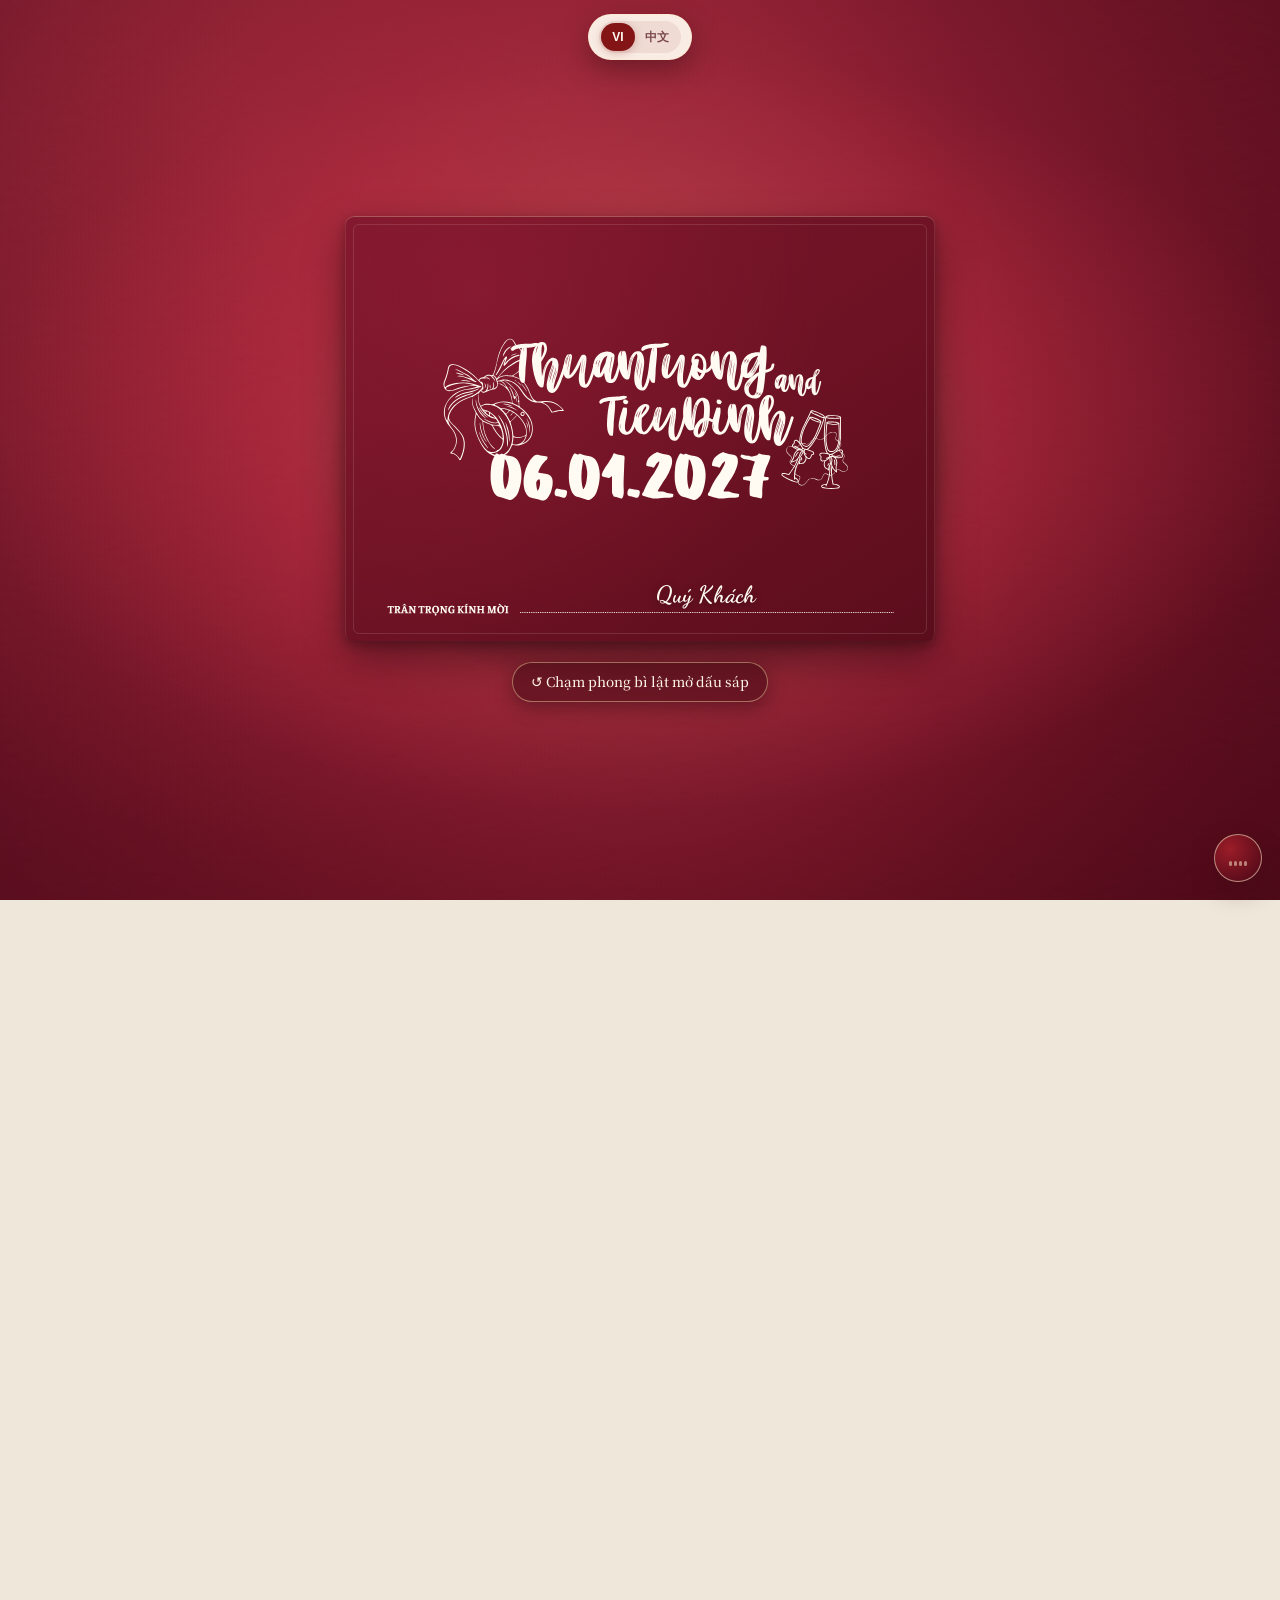
==== commit 493f2efe: "fix(ux): harden worker auth, refine directions/thankyou modes, and polish admin CRM & Card 2" ====
--- a/index.html
+++ b/index.html
@@ -30,7 +30,7 @@
   <link rel="preconnect" href="https://fonts.gstatic.com" crossorigin />
   <link href="https://fonts.googleapis.com/css2?family=Be+Vietnam+Pro:wght@400;500;600;700&family=Cormorant+Garamond:ital,wght@0,600;0,700;1,500;1,600&family=Dancing+Script:wght@600;700&family=Noto+Serif+TC:wght@500;700&display=swap" rel="stylesheet" />
 
-  <link rel="stylesheet" href="css/styles.css?v=71" />
+  <link rel="stylesheet" href="css/styles.css?v=73" />
 
   <!-- Pre-printed numbered QR bookmark (?s=7-k3x9): look up the guest name & card mode assigned later in the admin page -->
   <style>html.td-slot-resolving body { visibility: hidden; }</style>
@@ -137,16 +137,16 @@
         </svg>
         <span data-i18n="navVenue">Bản đồ</span>
       </a>
-      <a href="#section-seating" id="nav-seating-pill" class="nav-pill is-desktop-pill" data-i18n="navSeating">Bàn tiệc</a>
+      <a href="#section-seating" id="nav-seating-pill" class="nav-pill" data-i18n="navSeating">Bàn tiệc</a>
     </nav>
     <div class="lang-switch" role="group" aria-label="Chọn ngôn ngữ VI / 中文">
-      <button type="button" class="lang-btn is-active" data-lang="vi">VI</button>
-      <button type="button" class="lang-btn" data-lang="zh">中文</button>
+      <button type="button" class="lang-btn is-active" data-lang="vi" aria-pressed="true">VI</button>
+      <button type="button" class="lang-btn" data-lang="zh" aria-pressed="false">中文</button>
     </div>
   </header>
 
   <!-- Floating Music Control -->
-  <button type="button" id="music-toggle" class="music-fab" aria-label="Bật / Tắt nhạc nền cưới" title="Bật / Tắt nhạc nền">
+  <button type="button" id="music-toggle" class="music-fab" aria-pressed="false" aria-label="Bật / Tắt nhạc nền cưới" title="Bật / Tắt nhạc nền">
     <span class="music-bars" aria-hidden="true">
       <span></span><span></span><span></span><span></span>
     </span>
@@ -295,6 +295,12 @@
         </div>
       </div>
     </div>
+
+    <div class="env-cue-wrap">
+      <button type="button" id="env-touch-cue" class="env-touch-cue" data-i18n="btnFlipFront">
+        ↺ Chạm phong bì lật mở dấu sáp
+      </button>
+    </div>
   </section>
 
   <!-- Access Paused Overlay (shown only when WEDDING_CONFIG.isPublished === false or ?preview=paused) -->
@@ -322,41 +328,13 @@
       <h1 data-i18n="heroTitle">Thuận Tường &amp; Tiểu Dinh</h1>
     </div>
 
-    <!-- VIP MORNING CEREMONY + EVENING BANQUET INVITATION PRELUDE (Shown ONLY when morning mode is active) -->
-    <section id="morning-vip-card" class="morning-vip-card" hidden aria-label="Thư mời riêng tham dự Lễ Thành Hôn buổi sáng và Tiệc Cưới">
+    <!-- SLIM MORNING CEREMONY + EVENING BANQUET PRELUDE (Shown ONLY when morning mode is active) -->
+    <section id="morning-vip-card" class="morning-vip-card" hidden aria-label="Thư mời riêng tham dự Lễ Sáng và Tiệc Tối">
       <div class="morning-vip-paper">
         <div class="mv-eyebrow" id="mv-eyebrow"></div>
         <h2 class="mv-title" id="mv-title"></h2>
-        <p class="mv-desc" id="mv-desc"></p>
-
-        <div class="mv-stops-grid" id="mv-stops-grid">
-          <button type="button" class="mv-stop-pill" data-jump-loc="groom">
-            <span class="mv-stop-time" id="mv-stop1-time"></span>
-            <strong class="mv-stop-name" id="mv-stop1-name"></strong>
-            <span class="mv-stop-addr" id="mv-stop1-addr"></span>
-          </button>
-          <button type="button" class="mv-stop-pill" data-jump-loc="bride">
-            <span class="mv-stop-time" id="mv-stop2-time"></span>
-            <strong class="mv-stop-name" id="mv-stop2-name"></strong>
-            <span class="mv-stop-addr" id="mv-stop2-addr"></span>
-          </button>
-          <button type="button" class="mv-stop-pill" data-jump-loc="venue">
-            <span class="mv-stop-time" id="mv-stop3-time"></span>
-            <strong class="mv-stop-name" id="mv-stop3-name"></strong>
-            <span class="mv-stop-addr" id="mv-stop3-addr"></span>
-          </button>
-        </div>
-
-        <div class="mv-actions">
-          <a href="#section-location" id="btn-mv-jump-itinerary" class="mv-btn primary"></a>
-          <a
-            id="btn-mv-full-route"
-            href="#section-location"
-            target="_blank"
-            rel="noopener noreferrer"
-            class="mv-btn secondary"
-          ></a>
-        </div>
+        <p class="mv-summary" id="mv-summary"></p>
+        <a href="#section-location" id="btn-mv-jump-itinerary" class="mv-btn primary"></a>
       </div>
     </section>
 
@@ -386,7 +364,7 @@
             Album ảnh &amp; khoảnh khắc kỷ niệm ngày cưới để Quý Khách xem lại và tải ảnh chất lượng gốc
           </p>
         </div>
-        <div class="thank-you-signature">Thuận Tường &amp; Tiểu Dinh • 06.01.2027</div>
+        <div class="thank-you-signature" id="ty-signature">Thuận Tường &amp; Tiểu Dinh • 06.01.2027</div>
       </div>
     </section>
 
@@ -438,40 +416,44 @@
           <div id="svg-card-2" class="card-svg-stage"></div>
 
           <!-- Discreet Tactile Zones Along the 4 Handwritten Margins of Card 2 -->
-          <button type="button" class="c2-edge-hit is-top" data-edge="top" aria-label="We began as classmates in high school and became each other’s love."></button>
-          <button type="button" class="c2-edge-hit is-right" data-edge="right" aria-label="We grew together, understood each other, and found happiness in our relationship."></button>
-          <button type="button" class="c2-edge-hit is-bottom" data-edge="bottom" aria-label="Despite many arguments and challenges, we made it through that chapter."></button>
-          <button type="button" class="c2-edge-hit is-left" data-edge="left" aria-label="After seven and a half years, our story continues — now as husband and wife. T&D"></button>
+          <button type="button" class="c2-edge-hit is-top" data-edge="top" aria-label="Câu chuyện viền thiệp - Phần 1"></button>
+          <button type="button" class="c2-edge-hit is-right" data-edge="right" aria-label="Câu chuyện viền thiệp - Phần 2"></button>
+          <button type="button" class="c2-edge-hit is-bottom" data-edge="bottom" aria-label="Câu chuyện viền thiệp - Phần 3"></button>
+          <button type="button" class="c2-edge-hit is-left" data-edge="left" aria-label="Câu chuyện viền thiệp - Phần 4"></button>
         </article>
 
-        <!-- Understated Editorial Epigraph (blossoms in-place into the 4-line original English note when tapped) -->
+        <!-- Understated Editorial Epigraph (blossoms in-place into localized story when tapped) -->
         <div id="c2-border-secret" class="c2-border-secret">
           <button type="button" id="c2-border-whisper-btn" class="c2-epigraph-trigger" aria-expanded="false">
-            <span class="c2-epigraph-excerpt">“We began as classmates…”</span>
+            <span class="c2-epigraph-excerpt" id="c2-epigraph-excerpt" data-i18n="c2Epigraph">“Từ bạn cùng lớp năm cấp 3…”</span>
             <span class="c2-epigraph-dot" aria-hidden="true">·</span>
             <span class="c2-epigraph-sig">T &amp; D</span>
           </button>
 
           <div id="c2-border-reader" class="c2-border-reader" hidden>
             <blockquote class="c2-verse-poem">
-              <p class="c2-verse-line is-active" data-edge="top">“We began as classmates in high school and became each other’s love.</p>
-              <p class="c2-verse-line" data-edge="right">We grew together, understood each other, and found happiness in our relationship.</p>
-              <p class="c2-verse-line" data-edge="bottom">Despite many arguments and challenges, we made it through that chapter.</p>
-              <p class="c2-verse-line" data-edge="left">After seven and a half years, our story continues — now as husband and wife.”</p>
+              <p class="c2-verse-line is-active" data-edge="top" data-i18n="c2Line1">“Từ bạn cùng lớp thời trung học, chúng mình trở thành tình yêu của nhau.</p>
+              <p class="c2-verse-line" data-edge="right" data-i18n="c2Line2">Cùng nhau trưởng thành, thấu hiểu và tìm thấy hạnh phúc bên nhau.</p>
+              <p class="c2-verse-line" data-edge="bottom" data-i18n="c2Line3">Dẫu từng có những lần tranh cãi và thử thách, tụi mình vẫn nắm tay vượt qua.</p>
+              <p class="c2-verse-line" data-edge="left" data-i18n="c2Line4">Sau bảy năm rưỡi bên nhau, câu chuyện tiếp nối - nay là vợ chồng.”</p>
             </blockquote>
 
             <div class="c2-verse-colophon">
-              <button type="button" id="btn-fold-sig" class="c2-verse-sig-btn" aria-label="Fold quote">— T &amp; D —</button>
+              <button type="button" id="btn-fold-sig" class="c2-verse-sig-btn" aria-label="Thu gọn lời tựa">- T &amp; D -</button>
+              <span class="c2-verse-sep" aria-hidden="true">·</span>
+              <button type="button" id="btn-pause-border-tour" class="c2-verse-action" aria-pressed="false">
+                <span id="c2-pause-label" data-i18n="c2Pause">Tạm dừng</span>
+              </button>
               <span class="c2-verse-sep" aria-hidden="true">·</span>
               <button type="button" id="btn-copy-border-en" class="c2-verse-action">
                 <svg width="11.5" height="11.5" viewBox="0 0 24 24" fill="none" stroke="currentColor" stroke-width="1.65" stroke-linecap="round" stroke-linejoin="round" aria-hidden="true">
                   <rect x="9" y="9" width="13" height="13" rx="2"></rect>
                   <path d="M5 15H4a2 2 0 0 1-2-2V4a2 2 0 0 1 2-2h9a2 2 0 0 1 2 2v1"></path>
                 </svg>
-                <span id="c2-copy-label">Copy</span>
+                <span id="c2-copy-label" data-i18n="c2Copy">Sao chép</span>
               </button>
               <span class="c2-verse-sep" aria-hidden="true">·</span>
-              <button type="button" id="btn-close-border-en" class="c2-verse-action c2-verse-close" aria-label="Close">×</button>
+              <button type="button" id="btn-close-border-en" class="c2-verse-action c2-verse-close" aria-label="Đóng">×</button>
             </div>
           </div>
         </div>
@@ -498,10 +480,6 @@
         <div class="countdown-layout">
           <div class="cd-editorial-col">
             <div class="cd-heading-block">
-              <span class="cd-eyebrow">
-                <span class="cd-xi-mark" aria-hidden="true">囍</span>
-                <span data-i18n="cdEyebrow">Đếm Ngược Ngày Chung Đôi</span>
-              </span>
               <h2 data-i18n="cdTitle">Hẹn Gặp Quý Khách Tại Buổi Tiệc</h2>
               <p class="cd-sub-main" data-i18n="cdSub">
                 18:00 • Thứ Tư, ngày 06 tháng 01 năm 2027 (Nhằm ngày 29 tháng 11 năm Bính Ngọ)
@@ -590,7 +568,6 @@
         </div>
 
         <div class="section-heading">
-          <span class="eyebrow" data-i18n="venueEyebrow">Thời Gian &amp; Địa Điểm</span>
           <h2 data-i18n="venueTitle">Lịch Trình Hôn Lễ &amp; Sơ Đồ Chỉ Đường</h2>
           <p data-i18n="venueSub">
             Sự hiện diện của Quý Khách là niềm vinh hạnh lớn lao cho gia đình chúng tôi.
@@ -647,9 +624,9 @@
 
           <div class="venue-map-frame" id="venue-map-frame">
             <div class="morning-map-tabs" id="morning-map-tabs" role="tablist" aria-label="Chọn bản đồ địa điểm" hidden>
-              <button type="button" class="morning-map-tab is-active" role="tab" aria-selected="true" data-map-loc="groom">🏠 Nhà Trai · 05:30</button>
-              <button type="button" class="morning-map-tab" role="tab" aria-selected="false" data-map-loc="bride">🏡 Nhà Gái · Lô D</button>
-              <button type="button" class="morning-map-tab" role="tab" aria-selected="false" data-map-loc="venue">🥂 Tiệc Tối · 18:00</button>
+              <button type="button" class="morning-map-tab is-active" role="tab" aria-selected="true" data-map-loc="groom">Nhà Trai · 05:30</button>
+              <button type="button" class="morning-map-tab" role="tab" aria-selected="false" data-map-loc="bride">Nhà Gái · 06:30</button>
+              <button type="button" class="morning-map-tab" role="tab" aria-selected="false" data-map-loc="venue">Tiệc Tối · 18:00</button>
             </div>
             <iframe
               id="venue-map-iframe"
@@ -658,13 +635,29 @@
               referrerpolicy="no-referrer-when-downgrade"
               src="https://maps.google.com/maps?q=Riverside%20Palace%20360D%20B%E1%BA%BFn%20V%C3%A2n%20%C4%90%E1%BB%93n%20H%E1%BB%93%20Ch%C3%AD%20Minh&t=&z=16&ie=UTF8&iwloc=&output=embed"
             ></iframe>
+            <div class="venue-map-fallback" id="venue-map-fallback" hidden>
+              <img
+                id="venue-map-fallback-img"
+                src="assets/ban-do-riverside-palace.png"
+                alt="Bản đồ chỉ đường Riverside Palace - 360D Bến Vân Đồn"
+                class="venue-map-fallback-img"
+              />
+              <div class="venue-map-fallback-card" id="venue-map-fallback-card">
+                <strong id="venue-map-fb-title">Riverside Palace (Sảnh Seine)</strong>
+                <span id="venue-map-fb-addr">360D Bến Vân Đồn, P. Vĩnh Hội, TP. Hồ Chí Minh</span>
+                <div class="venue-map-fallback-actions">
+                  <a id="venue-map-fb-link" href="https://www.google.com/maps/dir/?api=1&destination=Riverside+Palace+360D+Ben+Van+Don+Ho+Chi+Minh" target="_blank" rel="noopener noreferrer" class="morning-map-link is-primary" data-i18n="btnStartRoute">🧭 Chỉ đường Google Maps</a>
+                  <button type="button" id="btn-retry-map-iframe" class="venue-action-btn" data-i18n="btnRetryMap">↻ Tải bản đồ trực tuyến</button>
+                </div>
+              </div>
+            </div>
             <div class="morning-map-footer" id="morning-map-footer" hidden>
               <div class="morning-map-footer-info">
                 <strong id="morning-map-active-name"></strong>
                 <span id="morning-map-active-addr"></span>
               </div>
               <div class="morning-map-footer-actions">
-                <a id="morning-map-open-link" href="#section-location" target="_blank" rel="noopener noreferrer" class="morning-map-link"></a>
+                <button type="button" id="btn-toggle-static-map" class="venue-action-btn" data-i18n="btnStaticMap">🗺️ Sơ đồ tĩnh</button>
                 <a id="morning-map-dir-link" href="#section-location" target="_blank" rel="noopener noreferrer" class="morning-map-link is-primary"></a>
               </div>
             </div>
@@ -677,7 +670,6 @@
            =================================================================== -->
       <section class="venue-section seating-section" id="section-seating">
         <div class="section-heading">
-          <span class="eyebrow" id="seating-eyebrow">Sơ Đồ Bàn Tiệc • Sảnh Seine</span>
           <h2 id="seating-main-title">Vị Trí Bàn Tiệc</h2>
           <p id="seating-main-sub">Sảnh Seine • Riverside Palace • Bàn tròn 10 khách</p>
         </div>
@@ -717,15 +709,15 @@
     <footer class="wedding-footer">
       <div class="footer-monogram">囍 • T &amp; D • 06.01.2027</div>
       <p class="footer-credit" data-i18n="footerCredit">
-        Personally designed by the Bride &amp; Groom — Tiểu Dinh &amp; Thuận Tường
+        Thiết kế thủ công bởi Cô dâu Tiểu Dinh &amp; Chú rể Thuận Tường
       </p>
     </footer>
   </main>
 
   <!-- Artwork Bundle (Envelope critical; Cards lazy-loaded by app.js) & Interactive Scripts -->
-  <script src="js/config.js?v=67" defer></script>
+  <script src="js/config.js?v=68" defer></script>
   <script src="js/artwork-envelope.js?v=65" defer></script>
   <script src="js/audio.js?v=65" defer></script>
-  <script src="js/app.js?v=73" defer></script>
+  <script src="js/app.js?v=75" defer></script>
 </body>
 </html>
--- a/css/styles.css
+++ b/css/styles.css
@@ -122,6 +122,12 @@
   pointer-events: none;
 }
 
+body:not(.envelope-locked) .floating-topbar:focus-within {
+  opacity: 1 !important;
+  transform: translate3d(-50%, 0, 0) scale(1) !important;
+  pointer-events: auto !important;
+}
+
 .topbar-nav {
   display: flex;
   align-items: center;
@@ -265,11 +271,20 @@
 .scroll-invite-cue:focus-visible,
 .envelope-3d:focus-visible,
 .venue-action-btn:focus-visible,
+.morning-stop-focus-btn:focus-visible,
+.morning-map-tab:focus-visible,
+.morning-map-link:focus-visible,
+.cal-day.is-wedding-day:focus-visible,
 .c2-epigraph-trigger:focus-visible,
 .c2-verse-action:focus-visible,
 .c2-verse-sig-btn:focus-visible {
   outline: 2px solid var(--crimson-ink);
   outline-offset: 2px;
+}
+
+.env-touch-cue:focus-visible {
+  outline: 2px solid #f7e4b4;
+  outline-offset: 3px;
 }
 
 .lang-btn.is-active {
@@ -445,7 +460,7 @@
 /* Outer 2D Hand-Lift Rig (keeps perspective center fixed while providing subtle organic hand lift) */
 .envelope-lift-rig {
   width: min(91vw, 590px);
-  width: min(91vw, 590px, calc((100dvh - 136px) * 1.38));
+  width: min(91vw, 590px, calc((100dvh - 168px) * 1.38));
   aspect-ratio: 510.24 / 368.50;
   position: relative;
   z-index: 2;
@@ -546,6 +561,48 @@
     transform: translate3d(0, 14px, 0) scale3d(1.02, 1.02, 1);
     opacity: 0.96;
   }
+}
+
+.env-cue-wrap {
+  position: relative;
+  z-index: 4;
+  margin-top: 20px;
+  display: flex;
+  justify-content: center;
+  transition: opacity 0.28s ease, transform 0.28s ease;
+}
+
+.envelope-stage.is-opening .env-cue-wrap,
+.envelope-stage.is-pulling-free .env-cue-wrap,
+.envelope-stage.is-curtain-bloom .env-cue-wrap,
+.envelope-stage.is-dismissed .env-cue-wrap {
+  opacity: 0;
+  pointer-events: none;
+  transform: translateY(6px);
+}
+
+.env-touch-cue {
+  appearance: none;
+  border: 1px solid rgba(244, 219, 165, 0.45);
+  background: rgba(54, 4, 14, 0.42);
+  color: #fff6e5;
+  font-family: inherit;
+  font-size: 13.5px;
+  font-weight: 500;
+  line-height: 1.3;
+  min-height: 40px;
+  padding: 8px 18px;
+  border-radius: 999px;
+  cursor: pointer;
+  backdrop-filter: blur(4px);
+  box-shadow: 0 6px 18px rgba(24, 2, 7, 0.34);
+  transition: background-color 0.18s ease, border-color 0.18s ease, transform 0.18s ease;
+}
+
+.env-touch-cue:hover {
+  background: rgba(78, 8, 22, 0.64);
+  border-color: rgba(248, 228, 178, 0.72);
+  transform: translateY(-1px);
 }
 
 .envelope-scene {
@@ -2720,7 +2777,7 @@
   font-size: clamp(15.8px, 4vw, 17.6px);
   line-height: 1.54;
   letter-spacing: 0.01em;
-  color: rgba(74, 21, 23, 0.5);
+  color: rgba(68, 22, 24, 0.8);
   cursor: pointer;
   user-select: text;
   -webkit-user-select: text;
@@ -2729,11 +2786,12 @@
 }
 
 .c2-verse-line:hover {
-  color: rgba(132, 21, 23, 0.82);
+  color: var(--crimson-ink);
 }
 
 .c2-verse-line.is-active {
   color: var(--crimson-ink);
+  font-weight: 600;
 }
 
 .c2-verse-colophon {
@@ -2742,7 +2800,7 @@
   align-items: center;
   justify-content: center;
   gap: 10px;
-  color: rgba(132, 21, 23, 0.58);
+  color: rgba(96, 18, 22, 0.86);
 }
 
 .c2-verse-sig-btn,
@@ -2947,11 +3005,13 @@
 
 .cd-unit {
   text-align: center;
-  padding: 22px 10px 19px;
-  border-radius: 8px;
-  background: rgba(255, 255, 255, 0.68);
-  border: 1px solid rgba(132, 21, 23, 0.18);
-  box-shadow: inset 0 0 0 3px rgba(250, 246, 238, 0.85), inset 0 0 0 4px rgba(198, 125, 8, 0.14);
+  padding: 20px 10px 17px;
+  border-radius: 4px;
+  background: rgba(255, 255, 255, 0.42);
+  border: none;
+  border-top: 1px solid rgba(132, 21, 23, 0.16);
+  border-bottom: 2px solid rgba(132, 21, 23, 0.24);
+  box-shadow: none;
 }
 
 .cd-num {
@@ -2976,11 +3036,12 @@
 
 /* Mini Keepsake Calendar January 2027 */
 .keepsake-calendar {
-  padding: 20px 20px 18px;
-  border-radius: 10px;
-  background: rgba(255, 255, 255, 0.68);
-  border: 1px solid rgba(132, 21, 23, 0.18);
-  box-shadow: inset 0 0 0 4px rgba(250, 246, 238, 0.88), inset 0 0 0 5px rgba(198, 125, 8, 0.16);
+  padding: 12px 6px 10px 22px;
+  border-radius: 0;
+  background: transparent;
+  border: none;
+  border-left: 1px dashed rgba(132, 21, 23, 0.22);
+  box-shadow: none;
   text-align: center;
   display: flex;
   flex-direction: column;
@@ -3051,6 +3112,12 @@
 }
 
 .cal-day.is-wedding-day {
+  appearance: none;
+  -webkit-appearance: none;
+  border: none;
+  padding: 0;
+  font: inherit;
+  cursor: pointer;
   background: var(--crimson-ink);
   color: var(--ivory-ink);
   font-weight: 700;
@@ -3076,10 +3143,10 @@
 }
 
 .day-schedule-ledger {
-  padding: 22px 24px 24px;
-  border-radius: 10px;
-  background: rgba(255, 255, 255, 0.62);
-  border: 1px solid rgba(132, 21, 23, 0.15);
+  padding: 6px 4px 10px;
+  border-radius: 0;
+  background: transparent;
+  border: none;
   display: flex;
   flex-direction: column;
   justify-content: center;
@@ -3222,6 +3289,62 @@
   border: 0;
 }
 
+.venue-map-frame iframe[hidden] {
+  display: none !important;
+}
+
+.venue-map-fallback {
+  display: flex;
+  flex-direction: column;
+  flex: 1 1 auto;
+  background: #fbf6ec;
+}
+
+.venue-map-fallback[hidden] {
+  display: none !important;
+}
+
+.venue-map-fallback-img {
+  display: block;
+  width: 100%;
+  height: 215px;
+  object-fit: cover;
+  border-bottom: 1px solid rgba(132, 21, 23, 0.14);
+}
+
+.venue-map-fallback-card {
+  padding: 14px 16px;
+  display: flex;
+  flex-direction: column;
+  gap: 4px;
+}
+
+.venue-map-fallback-card strong {
+  font-family: var(--font-serif);
+  font-size: 16px;
+  font-weight: 700;
+  color: var(--crimson-ink);
+  line-height: 1.3;
+}
+
+body.lang-zh .venue-map-fallback-card strong {
+  font-family: var(--font-zh);
+}
+
+.venue-map-fallback-card span {
+  font-size: 12.8px;
+  color: var(--text-muted);
+  line-height: 1.45;
+  overflow-wrap: anywhere;
+}
+
+.venue-map-fallback-actions {
+  margin-top: 10px;
+  display: flex;
+  flex-wrap: wrap;
+  gap: 8px;
+}
+
 /* RSVP & Wishes Guestbook */
 .rsvp-grid {
   display: grid;
@@ -3381,9 +3504,14 @@
 .footer-credit {
   margin: 4px 0 12px;
   font-family: var(--font-serif);
-  font-style: italic;
+  font-style: normal;
   font-size: 16px;
   color: var(--text-main);
+}
+
+body.lang-zh .footer-credit {
+  font-family: var(--font-zh);
+  font-size: 15px;
 }
 
 .footer-tools-link {
@@ -3417,6 +3545,12 @@
     text-align: center;
   }
 
+  .keepsake-calendar {
+    border-left: none;
+    border-top: 1px dashed rgba(132, 21, 23, 0.22);
+    padding: 18px 6px 8px;
+  }
+
   .invitation-main {
     padding-top: 74px;
   }
@@ -3616,7 +3750,31 @@
   }
 
   .day-schedule-ledger {
-    padding: 18px 17px 20px;
+    padding: 4px 2px 8px;
+  }
+
+  .env-cue-wrap {
+    margin-top: 14px;
+  }
+
+  .env-touch-cue {
+    font-size: 12.8px;
+    padding: 7px 15px;
+    min-height: 38px;
+  }
+
+  .thank-you-paper {
+    padding: 26px 18px 24px;
+  }
+
+  .thank-you-drive-btn {
+    width: 100%;
+    max-width: 100%;
+    white-space: normal;
+    text-align: center;
+    padding: 13px 16px;
+    line-height: 1.35;
+    box-sizing: border-box;
   }
 
   .timeline-period {
@@ -3634,6 +3792,10 @@
   .venue-map-frame,
   .venue-map-frame iframe {
     min-height: 255px;
+  }
+
+  .venue-map-fallback-img {
+    height: 185px;
   }
 
   .wedding-footer {
@@ -3659,7 +3821,6 @@
     max-width: 290px;
   }
 
-  .btn-open-envelope,
   .btn-flip-envelope {
     width: 100%;
     justify-content: center;
@@ -3879,11 +4040,29 @@
   color: var(--crimson-ink);
 }
 
+body.is-thankyou-mode #section-countdown,
+body.is-thankyou-mode #section-location,
+body.is-thankyou-mode #section-seating,
+body.is-thankyou-mode #morning-vip-card,
+body.is-thankyou-mode #nav-map-pill,
+body.is-thankyou-mode #nav-seating-pill {
+  display: none !important;
+}
+
+body.is-thankyou-mode #thank-you-showcase {
+  margin-bottom: 36px;
+}
+
 /* ==========================================================================
-   15. WEDDING-DAY PRIORITY DIRECTIONS MODE, ILLUSTRATED MAP & ROUTE GUIDES
+   15. WEDDING-DAY PRIORITY DIRECTIONS MODE & ROUTE GUIDES
    ========================================================================== */
 
-/* When Priority Directions Mode is active, elevate #section-location to the very top of the page right below the couple's name */
+/* Streamline wedding-day directions mode: calm concierge (no sparkles/countdown), surface next stop + map + seating */
+body.is-directions-priority-mode #ambient-canvas,
+body.is-directions-priority-mode #section-countdown {
+  display: none !important;
+}
+
 body.is-directions-priority-mode .invitation-table,
 body.is-directions-priority-mode .invitation-main {
   display: flex;
@@ -3903,8 +4082,8 @@
   order: 2;
   width: min(1008px, 100%);
   margin: 4px auto 32px;
-  border: 2px solid rgba(132, 21, 23, 0.28);
-  box-shadow: 0 20px 52px rgba(68, 12, 16, 0.14);
+  border: 1px solid rgba(132, 21, 23, 0.2);
+  box-shadow: var(--card-shadow);
 }
 
 body.is-directions-priority-mode #section-seating {
@@ -3920,12 +4099,6 @@
 
 body.is-directions-priority-mode .cards-stream {
   order: 5;
-}
-
-body.is-directions-priority-mode #section-countdown {
-  order: 6;
-  width: min(1008px, 100%);
-  margin: 32px auto 28px;
 }
 
 body.is-directions-priority-mode .wedding-footer {
@@ -3977,6 +4150,7 @@
   font-size: clamp(22px, 3.4vw, 28px);
   font-weight: 700;
   color: #ffffff;
+  text-wrap: balance;
 }
 
 body.lang-zh .dpb-title {
@@ -4072,195 +4246,7 @@
   background: #650f12;
 }
 
-/* Bespoke Illustrated Wedding Map Section */
-.illustrated-map-section {
-  margin-top: 28px;
-  padding-top: 26px;
-  border-top: 1px dashed rgba(132, 21, 23, 0.22);
-}
-
-.imap-header {
-  display: flex;
-  flex-wrap: wrap;
-  align-items: flex-end;
-  justify-content: space-between;
-  gap: 12px;
-  margin-bottom: 14px;
-}
-
-.imap-badge {
-  display: inline-block;
-  font-size: 11px;
-  font-weight: 700;
-  letter-spacing: 0.14em;
-  color: var(--gold-ink);
-  margin-bottom: 4px;
-}
-
-.imap-title {
-  margin: 0;
-  font-family: var(--font-serif);
-  font-size: clamp(20px, 2.8vw, 25px);
-  font-weight: 700;
-  color: var(--crimson-ink);
-}
-
-body.lang-zh .imap-title {
-  font-family: var(--font-zh);
-}
-
-.imap-sub {
-  margin: 4px 0 0;
-  font-size: 13.2px;
-  color: var(--text-muted);
-}
-
-.imap-canvas-frame {
-  position: relative;
-  border-radius: 14px;
-  overflow: hidden;
-  border: 1.5px solid rgba(132, 21, 23, 0.22);
-  background: #fbf6ec;
-  box-shadow: 0 10px 28px rgba(70, 16, 18, 0.08);
-  cursor: zoom-in;
-  transition: transform 0.2s ease, box-shadow 0.2s ease;
-}
-
-.imap-canvas-frame:hover {
-  box-shadow: 0 14px 34px rgba(70, 16, 18, 0.13);
-}
-
-.wedding-route-svg {
-  display: block;
-  width: 100%;
-  height: auto;
-}
-
-/* 3 Detailed Route Cards + Hall/Parking Card (2x2 Grid) */
-.route-cards-grid {
-  margin-top: 16px;
-  display: grid;
-  grid-template-columns: repeat(2, minmax(0, 1fr));
-  gap: 12px;
-}
-
-.route-guide-card {
-  padding: 14px 16px;
-  border-radius: 10px;
-  background: rgba(255, 255, 255, 0.76);
-  border: 1px solid rgba(132, 21, 23, 0.15);
-}
-
-.route-guide-card.is-hall-guide {
-  background: linear-gradient(135deg, rgba(132, 21, 23, 0.06) 0%, rgba(212, 170, 99, 0.12) 100%);
-  border-color: rgba(132, 21, 23, 0.26);
-}
-
-.rg-head {
-  display: flex;
-  align-items: center;
-  gap: 8px;
-  margin-bottom: 6px;
-}
-
-.rg-num {
-  display: inline-flex;
-  align-items: center;
-  justify-content: center;
-  width: 24px;
-  height: 24px;
-  border-radius: 50%;
-  background: var(--crimson-ink);
-  color: #fff9ef;
-  font-size: 12px;
-  font-weight: 700;
-  flex-shrink: 0;
-}
-
-.rg-head h4 {
-  margin: 0;
-  font-size: 14.2px;
-  font-weight: 700;
-  color: var(--crimson-ink);
-}
-
-.route-guide-card p {
-  margin: 0;
-  font-size: 13px;
-  line-height: 1.58;
-  color: var(--text-main);
-}
-
-/* Fullscreen Lightbox for Illustrated Map */
-.imap-lightbox {
-  position: fixed;
-  inset: 0;
-  z-index: 9999;
-  display: flex;
-  align-items: center;
-  justify-content: center;
-  padding: 16px;
-}
-
-.imap-lightbox[hidden] {
-  display: none !important;
-}
-
-.imap-lightbox-backdrop {
-  position: absolute;
-  inset: 0;
-  background: rgba(24, 6, 8, 0.82);
-  backdrop-filter: blur(5px);
-}
-
-.imap-lightbox-card {
-  position: relative;
-  z-index: 1;
-  width: min(1120px, 96vw);
-  max-height: 92vh;
-  background: #fbf6ec;
-  border-radius: 14px;
-  border: 2px solid #d5b887;
-  box-shadow: 0 24px 64px rgba(0, 0, 0, 0.5);
-  display: flex;
-  flex-direction: column;
-  overflow: hidden;
-}
-
-.imap-lightbox-head {
-  display: flex;
-  align-items: center;
-  justify-content: space-between;
-  gap: 12px;
-  padding: 12px 18px;
-  background: var(--crimson-ink);
-  color: #fff9ef;
-  font-size: 14px;
-}
-
-.imap-lightbox-close {
-  appearance: none;
-  border: 1px solid rgba(255, 255, 255, 0.35);
-  background: rgba(255, 255, 255, 0.12);
-  color: #fff;
-  font-family: inherit;
-  font-size: 13px;
-  font-weight: 600;
-  padding: 5px 12px;
-  border-radius: 6px;
-  cursor: pointer;
-}
-
-.imap-lightbox-body {
-  padding: 12px;
-  overflow: auto;
-}
-
-@media (max-width: 760px) {
-  .route-cards-grid {
-    grid-template-columns: 1fr;
-  }
-}
+
 
 /* ==========================================================================
    16. ONE-TIME LUXURY ENTRANCE CHOREOGRAPHY FOR ACT III
@@ -4331,35 +4317,6 @@
   opacity: 0.85;
 }
 
-/* Awaiting entrance state before guest scrolls to #section-countdown */
-#section-countdown.is-awaiting-entrance .cd-heading-block {
-  opacity: 0;
-  transform: translateY(14px);
-}
-
-#section-countdown.is-awaiting-entrance .cd-unit {
-  opacity: 0;
-  transform: translateY(18px) scale(0.95);
-}
-
-#section-countdown.is-awaiting-entrance .keepsake-calendar {
-  opacity: 0;
-  transform: translateY(16px);
-}
-
-#section-countdown.is-awaiting-entrance .cal-day[data-day] {
-  opacity: 0;
-  transform: scale(0.72);
-}
-
-#section-countdown.is-awaiting-entrance .cal-ink-ring-path {
-  stroke-dashoffset: 160;
-}
-
-#section-countdown.is-awaiting-entrance .cal-ink-ring-gold {
-  stroke-dashoffset: 150;
-}
-
 /* Playing one-time entrance choreography when #section-countdown enters viewport */
 #section-countdown.is-playing-entrance .cd-heading-block {
   animation: act3FadeUp 0.72s cubic-bezier(0.22, 1, 0.36, 1) 0.05s both;
@@ -4409,42 +4366,6 @@
   animation: eveningLanternPulse 2.8s ease-in-out infinite;
 }
 
-/* Flowing dashed route trail on the bespoke Illustrated Wedding Map */
-.imap-route-line {
-  animation: imapRouteDashFlow 1.5s linear infinite;
-}
-
-.imap-hero-landmark {
-  cursor: pointer;
-}
-
-.imap-sonar-ring {
-  transform-box: fill-box;
-  transform-origin: center;
-  animation: imapSonarWave 2.6s ease-out infinite;
-}
-
-/* Awaiting entrance state before guest scrolls to #section-location */
-#section-location.is-awaiting-entrance .section-heading,
-#section-location.is-awaiting-entrance .day-schedule-header {
-  opacity: 0;
-  transform: translateY(14px);
-}
-
-#section-location.is-awaiting-entrance .timeline-list.is-same-day-rail::before {
-  transform: scaleY(0);
-}
-
-#section-location.is-awaiting-entrance .timeline-item {
-  opacity: 0;
-  transform: translateX(-14px);
-}
-
-#section-location.is-awaiting-entrance .venue-map-frame {
-  opacity: 0;
-  transform: translateY(16px) scale(0.98);
-}
-
 /* Playing one-time entrance when #section-location enters viewport */
 #section-location.is-playing-entrance .section-heading {
   animation: act3FadeUp 0.7s cubic-bezier(0.22, 1, 0.36, 1) 0.04s both;
@@ -4473,48 +4394,11 @@
   animation: mapFrameUnfurl 0.85s cubic-bezier(0.22, 1, 0.36, 1) 0.32s both;
 }
 
-/* Illustrated Map & Route Cards one-time entrance choreography when #illustrated-map-section enters view */
-#illustrated-map-section.is-awaiting-map-entrance .imap-canvas-frame {
-  opacity: 0;
-  transform: translateY(18px) scale(0.985);
-}
-
-#illustrated-map-section.is-awaiting-map-entrance .imap-bridge-group {
-  opacity: 0;
-}
-
-#illustrated-map-section.is-awaiting-map-entrance .imap-hero-landmark {
-  opacity: 0;
-}
-
-#illustrated-map-section.is-awaiting-map-entrance .route-guide-card {
-  opacity: 0;
-  transform: translateY(16px);
-}
-
-#illustrated-map-section.is-playing-map-entrance .imap-canvas-frame {
-  animation: mapFrameUnfurl 0.82s cubic-bezier(0.22, 1, 0.36, 1) 0.06s both;
-}
-
-#illustrated-map-section.is-playing-map-entrance .imap-bridge-group {
-  animation: imapBridgeFadeIn 0.65s cubic-bezier(0.22, 1, 0.36, 1) both;
-  animation-delay: calc(var(--br-idx, 0) * 140ms + 220ms);
-}
-
-#illustrated-map-section.is-playing-map-entrance .imap-hero-landmark {
-  animation: imapHeroLandmarkDrop 0.95s cubic-bezier(0.22, 1, 0.36, 1) 0.46s both;
-}
-
-#illustrated-map-section.is-playing-map-entrance .route-guide-card {
-  animation: act3FadeUp 0.68s cubic-bezier(0.22, 1, 0.36, 1) both;
-  animation-delay: calc(var(--rg-idx, 0) * 120ms + 360ms);
-}
-
-/* Keyframes for Act III Entrance Choreography */
+/* Keyframes for Act III Entrance Choreography (keep opacity: 1 at start to avoid blank scroll flash) */
 @keyframes act3FadeUp {
   from {
-    opacity: 0;
-    transform: translateY(15px);
+    opacity: 1;
+    transform: translateY(8px);
   }
   to {
     opacity: 1;
@@ -4524,12 +4408,12 @@
 
 @keyframes cdUnitRiseIn {
   0% {
-    opacity: 0;
-    transform: translateY(18px) scale(0.94);
+    opacity: 1;
+    transform: translateY(8px) scale(0.98);
   }
   70% {
     opacity: 1;
-    transform: translateY(-2px) scale(1.015);
+    transform: translateY(-2px) scale(1.01);
   }
   100% {
     opacity: 1;
@@ -4548,8 +4432,8 @@
 
 @keyframes calDayCascadeIn {
   from {
-    opacity: 0;
-    transform: scale(0.72);
+    opacity: 1;
+    transform: scale(0.92);
   }
   to {
     opacity: 1;
@@ -4559,12 +4443,12 @@
 
 @keyframes calWeddingDayStamp {
   0% {
-    opacity: 0;
-    transform: scale(1.48);
+    opacity: 1;
+    transform: scale(1.22);
   }
   65% {
     opacity: 1;
-    transform: scale(0.92);
+    transform: scale(0.95);
   }
   100% {
     opacity: 1;
@@ -4605,8 +4489,8 @@
 
 @keyframes timelineItemSlideIn {
   from {
-    opacity: 0;
-    transform: translateX(-14px);
+    opacity: 1;
+    transform: translateX(-8px);
   }
   to {
     opacity: 1;
@@ -4640,59 +4524,12 @@
 
 @keyframes mapFrameUnfurl {
   from {
-    opacity: 0;
-    transform: translateY(16px) scale(0.982);
+    opacity: 1;
+    transform: translateY(8px) scale(0.99);
   }
   to {
     opacity: 1;
     transform: translateY(0) scale(1);
-  }
-}
-
-@keyframes imapRouteDashFlow {
-  from {
-    stroke-dashoffset: 24;
-  }
-  to {
-    stroke-dashoffset: 0;
-  }
-}
-
-@keyframes imapBridgeFadeIn {
-  from {
-    opacity: 0;
-  }
-  to {
-    opacity: 1;
-  }
-}
-
-@keyframes imapHeroLandmarkDrop {
-  0% {
-    opacity: 0;
-    transform: translate(424px, 192px) scale(0.78);
-  }
-  66% {
-    opacity: 1;
-    transform: translate(424px, 231px) scale(1.04);
-  }
-  84% {
-    transform: translate(424px, 223px) scale(0.99);
-  }
-  100% {
-    opacity: 1;
-    transform: translate(424px, 226px) scale(1);
-  }
-}
-
-@keyframes imapSonarWave {
-  0% {
-    transform: scale(0.75);
-    opacity: 0.85;
-  }
-  100% {
-    transform: scale(2.15);
-    opacity: 0;
   }
 }
 
@@ -4712,10 +4549,10 @@
 }
 
 .seating-chart-sheet {
-  padding: 18px 20px 16px;
-  border-radius: 10px;
-  background: rgba(255, 255, 255, 0.62);
-  border: 1px solid rgba(132, 21, 23, 0.15);
+  padding: 6px 6px 8px;
+  border-radius: 0;
+  background: transparent;
+  border: none;
   display: flex;
   flex-direction: column;
   justify-content: space-between;
@@ -4819,10 +4656,11 @@
 .seating-info-card {
   position: sticky;
   top: 86px;
-  padding: 24px 24px 22px;
-  border-radius: 10px;
-  background: rgba(255, 255, 255, 0.62);
-  border: 1px solid rgba(132, 21, 23, 0.15);
+  padding: 6px 22px 10px 2px;
+  border-radius: 0;
+  background: transparent;
+  border: none;
+  border-right: 1px dashed rgba(132, 21, 23, 0.2);
   display: flex;
   flex-direction: column;
   justify-content: center;
@@ -4832,10 +4670,13 @@
 @media (max-width: 820px) {
   .seating-info-card {
     position: static;
-    padding: 16px 14px 14px;
+    border-right: none;
+    border-bottom: 1px dashed rgba(132, 21, 23, 0.2);
+    padding: 4px 2px 14px;
+    margin-bottom: 6px;
   }
   .seating-chart-sheet {
-    padding: 14px 10px 12px;
+    padding: 6px 2px 8px;
   }
   .seating-info-guest {
     margin-bottom: 10px;
@@ -4895,11 +4736,11 @@
 .seating-info-body .seating-note-muted {
   font-size: 12.8px;
   color: var(--text-muted);
-  font-style: italic;
+  font-style: normal;
 }
 
 /* =====================================================================
-   MORNING CEREMONY VIP GUEST MODE (05:30 AT HOME + 18:00 BANQUET)
+   MORNING CEREMONY VIP GUEST MODE (SLIM PRELUDE + MINIMAL TIMELINE)
    ===================================================================== */
 .timeline-list[hidden],
 .morning-vip-card[hidden],
@@ -4909,34 +4750,34 @@
 }
 
 .morning-vip-card {
-  max-width: 780px;
-  margin: 0 auto 42px;
+  max-width: 680px;
+  margin: 0 auto 32px;
 }
 
 .morning-vip-paper {
   position: relative;
-  padding: clamp(22px, 3.6vw, 32px) clamp(18px, 3.6vw, 30px);
-  border-radius: 14px;
+  padding: clamp(16px, 2.6vw, 22px) clamp(16px, 3vw, 26px);
+  border-radius: 12px;
   background-color: var(--paper-cream);
   background-image:
-    radial-gradient(circle at 50% 0%, rgba(217, 178, 119, 0.2), transparent 65%),
+    radial-gradient(circle at 50% 0%, rgba(217, 178, 119, 0.16), transparent 65%),
     url("../assets/paper-texture.webp");
   background-size: cover;
-  border: 1.5px solid rgba(132, 21, 23, 0.26);
+  border: 1px solid rgba(132, 21, 23, 0.24);
   box-shadow:
-    inset 0 0 0 5px rgba(250, 246, 238, 0.86),
-    inset 0 0 0 6px rgba(198, 125, 8, 0.22),
+    inset 0 0 0 4px rgba(250, 246, 238, 0.85),
+    inset 0 0 0 5px rgba(198, 125, 8, 0.18),
     var(--card-shadow);
   text-align: center;
 }
 
 .mv-eyebrow {
   font-family: var(--font-serif);
-  font-size: 12px;
+  font-size: 11.5px;
   font-weight: 700;
-  letter-spacing: 0.14em;
+  letter-spacing: 0.15em;
   color: var(--gold-ink);
-  margin-bottom: 8px;
+  margin-bottom: 4px;
 }
 
 body.lang-zh .mv-eyebrow {
@@ -4945,11 +4786,11 @@
 }
 
 .mv-title {
-  margin: 0 0 10px;
+  margin: 0 0 6px;
   font-family: var(--font-serif);
-  font-size: clamp(23px, 3.6vw, 31px);
+  font-size: clamp(20px, 3.2vw, 26px);
   font-weight: 700;
-  line-height: 1.22;
+  line-height: 1.24;
   color: var(--crimson-ink);
   text-wrap: balance;
 }
@@ -4958,91 +4799,13 @@
   font-family: var(--font-zh);
 }
 
-.mv-desc {
-  max-width: 630px;
-  margin: 0 auto 18px;
-  font-size: 14px;
-  line-height: 1.65;
+.mv-summary {
+  max-width: 580px;
+  margin: 0 auto 14px;
+  font-size: 13.4px;
+  line-height: 1.55;
   color: var(--text-main);
   text-wrap: pretty;
-}
-
-.mv-stops-grid {
-  display: grid;
-  grid-template-columns: repeat(3, minmax(0, 1fr));
-  gap: 10px;
-  margin-bottom: 18px;
-  text-align: left;
-}
-
-.mv-stop-pill {
-  appearance: none;
-  border: 1px solid rgba(132, 21, 23, 0.18);
-  background: rgba(255, 255, 255, 0.78);
-  border-radius: 10px;
-  padding: 12px 13px;
-  display: flex;
-  flex-direction: column;
-  gap: 3px;
-  text-align: left;
-  cursor: pointer;
-  font-family: inherit;
-  min-width: 0;
-  transition: transform 0.18s ease, border-color 0.18s ease, box-shadow 0.18s ease, background 0.18s ease;
-}
-
-.mv-stop-pill:hover,
-.mv-stop-pill:focus-visible {
-  transform: translateY(-2px);
-  border-color: var(--crimson-ink);
-  box-shadow: 0 8px 20px rgba(132, 21, 23, 0.11);
-  background: #ffffff;
-  outline: none;
-}
-
-.mv-stop-pill.is-primary-stop {
-  border-color: rgba(132, 21, 23, 0.48);
-  background: linear-gradient(135deg, rgba(132, 21, 23, 0.06) 0%, rgba(217, 178, 119, 0.18) 100%);
-  box-shadow: 0 6px 16px rgba(132, 21, 23, 0.1);
-}
-
-.mv-stop-time {
-  font-family: var(--font-serif);
-  font-size: 12.5px;
-  font-weight: 700;
-  letter-spacing: 0.04em;
-  color: var(--gold-ink);
-}
-
-body.lang-zh .mv-stop-time {
-  font-family: var(--font-zh);
-}
-
-.mv-stop-name {
-  font-family: var(--font-serif);
-  font-size: 16.5px;
-  font-weight: 700;
-  color: var(--crimson-ink);
-  line-height: 1.25;
-}
-
-body.lang-zh .mv-stop-name {
-  font-family: var(--font-zh);
-  font-size: 15px;
-}
-
-.mv-stop-addr {
-  font-size: 12px;
-  color: var(--text-muted);
-  line-height: 1.4;
-  overflow-wrap: anywhere;
-}
-
-.mv-actions {
-  display: flex;
-  flex-wrap: wrap;
-  justify-content: center;
-  gap: 10px;
 }
 
 .mv-btn {
@@ -5050,39 +4813,27 @@
   align-items: center;
   justify-content: center;
   gap: 6px;
-  padding: 10px 18px;
+  padding: 9px 20px;
   border-radius: 999px;
-  font-size: 13.4px;
+  font-size: 13.2px;
   font-weight: 700;
   text-decoration: none;
-  transition: transform 0.18s ease, box-shadow 0.18s ease, background 0.18s ease;
+  transition: transform 0.18s ease, box-shadow 0.18s ease;
 }
 
 .mv-btn.primary {
   background: linear-gradient(135deg, #841517 0%, #5c0c12 100%);
   color: var(--ivory-ink);
-  border: 1px solid rgba(217, 178, 119, 0.52);
-  box-shadow: 0 8px 20px rgba(132, 21, 23, 0.24);
+  border: 1px solid rgba(217, 178, 119, 0.5);
+  box-shadow: 0 6px 16px rgba(132, 21, 23, 0.22);
 }
 
 .mv-btn.primary:hover {
   transform: translateY(-1px);
-  box-shadow: 0 11px 24px rgba(132, 21, 23, 0.32);
-}
-
-.mv-btn.secondary {
-  background: rgba(255, 255, 255, 0.85);
-  color: var(--crimson-ink);
-  border: 1px solid rgba(132, 21, 23, 0.3);
-}
-
-.mv-btn.secondary:hover {
-  transform: translateY(-1px);
-  background: rgba(132, 21, 23, 0.06);
-  border-color: var(--crimson-ink);
-}
-
-/* Detailed 3-Stop Morning + Evening Route Ledger */
+  box-shadow: 0 9px 20px rgba(132, 21, 23, 0.3);
+}
+
+/* Minimal Real-World Morning + Evening Route Ledger */
 body.is-morning-guest-mode #section-location .venue-grid {
   align-items: start;
 }
@@ -5094,40 +4845,61 @@
 body.is-morning-guest-mode #section-location .venue-map-frame {
   position: sticky;
   top: 82px;
-  min-height: 520px;
+  min-height: 460px;
 }
 
 body.is-morning-guest-mode #section-location .venue-map-frame iframe {
-  min-height: 390px;
+  min-height: 345px;
 }
 
 .timeline-list.is-morning-itinerary {
-  gap: 12px;
+  gap: 18px;
 }
 
 #section-location.is-playing-entrance .timeline-list.is-morning-itinerary .timeline-item {
-  animation-duration: 0.48s;
-  animation-delay: calc(var(--tl-idx, 0) * 130ms + 100ms);
+  animation-duration: 0.45s;
+  animation-delay: calc(var(--tl-idx, 0) * 110ms + 80ms);
 }
 
 .morning-stop-item {
-  padding: 10px 12px 12px;
-  border-radius: 10px;
-  transition: background 0.2s ease, box-shadow 0.2s ease;
+  padding: 2px 4px 2px 0;
+  border-radius: 8px;
+}
+
+.morning-stop-focus-btn {
+  appearance: none;
+  border: none;
+  background: transparent;
+  padding: 0;
+  margin: 0 0 4px;
+  text-align: left;
+  font-family: var(--font-serif);
+  font-size: clamp(19px, 2.4vw, 22px);
+  font-weight: 700;
+  color: var(--crimson-ink);
+  line-height: 1.25;
+  cursor: pointer;
+  transition: color 0.16s ease;
+}
+
+.morning-stop-focus-btn:hover {
+  color: #5b0c10;
+  text-decoration: underline;
+  text-decoration-thickness: 1.5px;
+  text-underline-offset: 4px;
+}
+
+body.lang-zh .morning-stop-focus-btn {
+  font-family: var(--font-zh);
+  font-size: 18.5px;
 }
 
 .morning-stop-item .timeline-node {
-  top: 15px;
-}
-
-.morning-stop-item.is-highlight-home {
-  background: rgba(217, 178, 119, 0.11);
-  box-shadow: inset 0 0 0 1px rgba(198, 125, 8, 0.26);
-}
-
-.morning-stop-item.is-map-focused {
-  background: rgba(255, 253, 248, 0.94);
-  box-shadow: inset 0 0 0 1.25px rgba(132, 21, 23, 0.28);
+  top: 6px;
+}
+
+.morning-stop-item.is-map-focused .timeline-period {
+  color: var(--crimson-ink);
 }
 
 .morning-period-row {
@@ -5142,109 +4914,47 @@
   align-items: center;
   font-size: 11px;
   font-weight: 700;
-  padding: 2px 8px;
+  padding: 1px 8px;
   border-radius: 999px;
-  background: rgba(132, 21, 23, 0.1);
+  background: rgba(132, 21, 23, 0.09);
   color: var(--crimson-ink);
-  border: 1px solid rgba(132, 21, 23, 0.24);
+  border: 1px solid rgba(132, 21, 23, 0.22);
 }
 
 .morning-stop-item .morning-addr-main {
   margin-top: 2px;
   font-size: 13.6px;
-  font-weight: 600;
   color: var(--text-main);
   line-height: 1.5;
   overflow-wrap: anywhere;
 }
 
-.morning-stop-item .morning-landmark {
+.morning-stop-item .morning-map-hint {
   margin-top: 3px;
   font-size: 12.6px;
+  font-weight: 600;
+  color: var(--gold-ink);
+  line-height: 1.45;
+  overflow-wrap: anywhere;
+}
+
+.morning-stop-item .morning-step-note {
+  margin-top: 3px;
+  font-size: 13px;
   color: var(--text-muted);
-}
-
-.morning-map-callout {
+  line-height: 1.5;
+}
+
+.morning-stop-actions {
   margin-top: 9px;
-  padding: 9px 11px;
-  border-radius: 8px;
-  background: linear-gradient(135deg, rgba(217, 178, 119, 0.2) 0%, rgba(255, 251, 242, 0.94) 100%);
-  border: 1px solid rgba(198, 125, 8, 0.36);
-  border-left: 3.5px solid var(--crimson-ink);
-}
-
-.mmc-title {
-  font-size: 12px;
-  font-weight: 700;
-  color: var(--crimson-ink);
-  margin-bottom: 2px;
-}
-
-.mmc-pin {
-  font-size: 13px;
-  font-weight: 700;
-  color: var(--text-main);
-  line-height: 1.4;
-  overflow-wrap: anywhere;
-}
-
-.morning-map-callout .mmc-note {
-  margin-top: 3px;
-  font-size: 12.1px;
-  line-height: 1.48;
-  color: var(--text-muted);
-}
-
-.morning-stop-actions {
-  margin-top: 10px;
   display: flex;
   flex-wrap: wrap;
-  gap: 6px;
+  gap: 7px;
 }
 
 .morning-stop-actions .venue-action-btn {
-  font-size: 12.2px;
-  padding: 6px 11px;
-}
-
-.morning-route-connector {
-  padding: 8px 11px;
-  border-radius: 8px;
-  background: rgba(132, 21, 23, 0.045);
-  border: 1px dashed rgba(132, 21, 23, 0.22);
-  display: flex;
-  flex-direction: column;
-  gap: 5px;
-}
-
-.mrc-text {
-  font-size: 12.3px;
-  font-weight: 600;
-  color: var(--text-main);
-  line-height: 1.42;
-}
-
-.mrc-links {
-  display: flex;
-  flex-wrap: wrap;
-  gap: 8px 14px;
-}
-
-.mrc-link {
-  display: inline-flex;
-  align-items: center;
-  align-self: flex-start;
-  font-size: 12.2px;
-  font-weight: 700;
-  color: var(--crimson-ink);
-  text-decoration: none;
-  border-bottom: 1px solid rgba(132, 21, 23, 0.34);
-  padding-bottom: 1px;
-  transition: opacity 0.16s ease;
-}
-
-.mrc-link:hover {
-  opacity: 0.78;
+  font-size: 12.4px;
+  padding: 6px 12px;
 }
 
 /* Interactive 3-Location Google Maps Switcher inside #venue-map-frame */
@@ -5288,7 +4998,7 @@
 }
 
 .morning-map-footer {
-  padding: 11px 13px;
+  padding: 10px 13px;
   background: #fbf6ec;
   border-top: 1px solid rgba(132, 21, 23, 0.16);
   display: flex;
@@ -5308,7 +5018,7 @@
 
 .morning-map-footer-info strong {
   font-family: var(--font-serif);
-  font-size: 16px;
+  font-size: 15.5px;
   font-weight: 700;
   color: var(--crimson-ink);
   line-height: 1.25;
@@ -5329,7 +5039,7 @@
 .morning-map-footer-actions {
   display: flex;
   flex-wrap: wrap;
-  gap: 6px;
+  gap: 8px;
   flex-shrink: 0;
 }
 
@@ -5338,59 +5048,40 @@
   align-items: center;
   justify-content: center;
   gap: 4px;
-  padding: 7px 11px;
+  padding: 7px 13px;
   border-radius: 7px;
-  font-size: 12.2px;
+  font-size: 12.4px;
   font-weight: 700;
   text-decoration: none;
-  border: 1px solid rgba(132, 21, 23, 0.28);
-  background: #fffdf8;
-  color: var(--crimson-ink);
+  border: 1px solid var(--crimson-ink);
+  background: var(--crimson-ink);
+  color: #fff9ef;
   white-space: nowrap;
-  transition: background 0.16s ease, border-color 0.16s ease;
+  transition: background 0.16s ease;
 }
 
 .morning-map-link:hover {
-  border-color: var(--crimson-ink);
-  background: rgba(132, 21, 23, 0.06);
-}
-
-.morning-map-link.is-primary {
-  background: var(--crimson-ink);
-  border-color: var(--crimson-ink);
-  color: #fff9ef;
-}
-
-.morning-map-link.is-primary:hover {
   background: #650f12;
 }
 
 @media (max-width: 820px) {
-  .mv-stops-grid {
-    grid-template-columns: 1fr;
-  }
-
   body.is-morning-guest-mode #section-location .venue-map-frame {
     position: static;
-    min-height: 360px;
+    min-height: 350px;
   }
 
   body.is-morning-guest-mode #section-location .venue-map-frame iframe {
-    min-height: 290px;
+    min-height: 280px;
   }
 }
 
 @media (max-width: 520px) {
   .morning-vip-card {
-    margin-bottom: 30px;
+    margin-bottom: 24px;
   }
 
   .morning-vip-paper {
-    padding: 20px 15px 18px;
-  }
-
-  .mv-actions {
-    flex-direction: column;
+    padding: 15px 14px 16px;
   }
 
   .mv-btn {
@@ -5403,15 +5094,6 @@
 
   .dpb-morning-actions .dpb-btn {
     width: 100%;
-  }
-
-  .morning-stop-item {
-    padding: 8px 9px 10px;
-  }
-
-  .morning-stop-actions .venue-action-btn {
-    font-size: 11.8px;
-    padding: 6px 9px;
   }
 
   .morning-map-tabs {
@@ -5420,12 +5102,8 @@
   }
 
   .morning-map-tab {
-    font-size: 11.2px;
+    font-size: 11.4px;
     padding: 7px 4px;
-  }
-
-  .morning-map-footer {
-    padding: 10px 11px;
   }
 
   .morning-map-footer-actions {
@@ -5433,6 +5111,6 @@
   }
 
   .morning-map-link {
-    flex: 1 1 auto;
-  }
-}
+    width: 100%;
+  }
+}
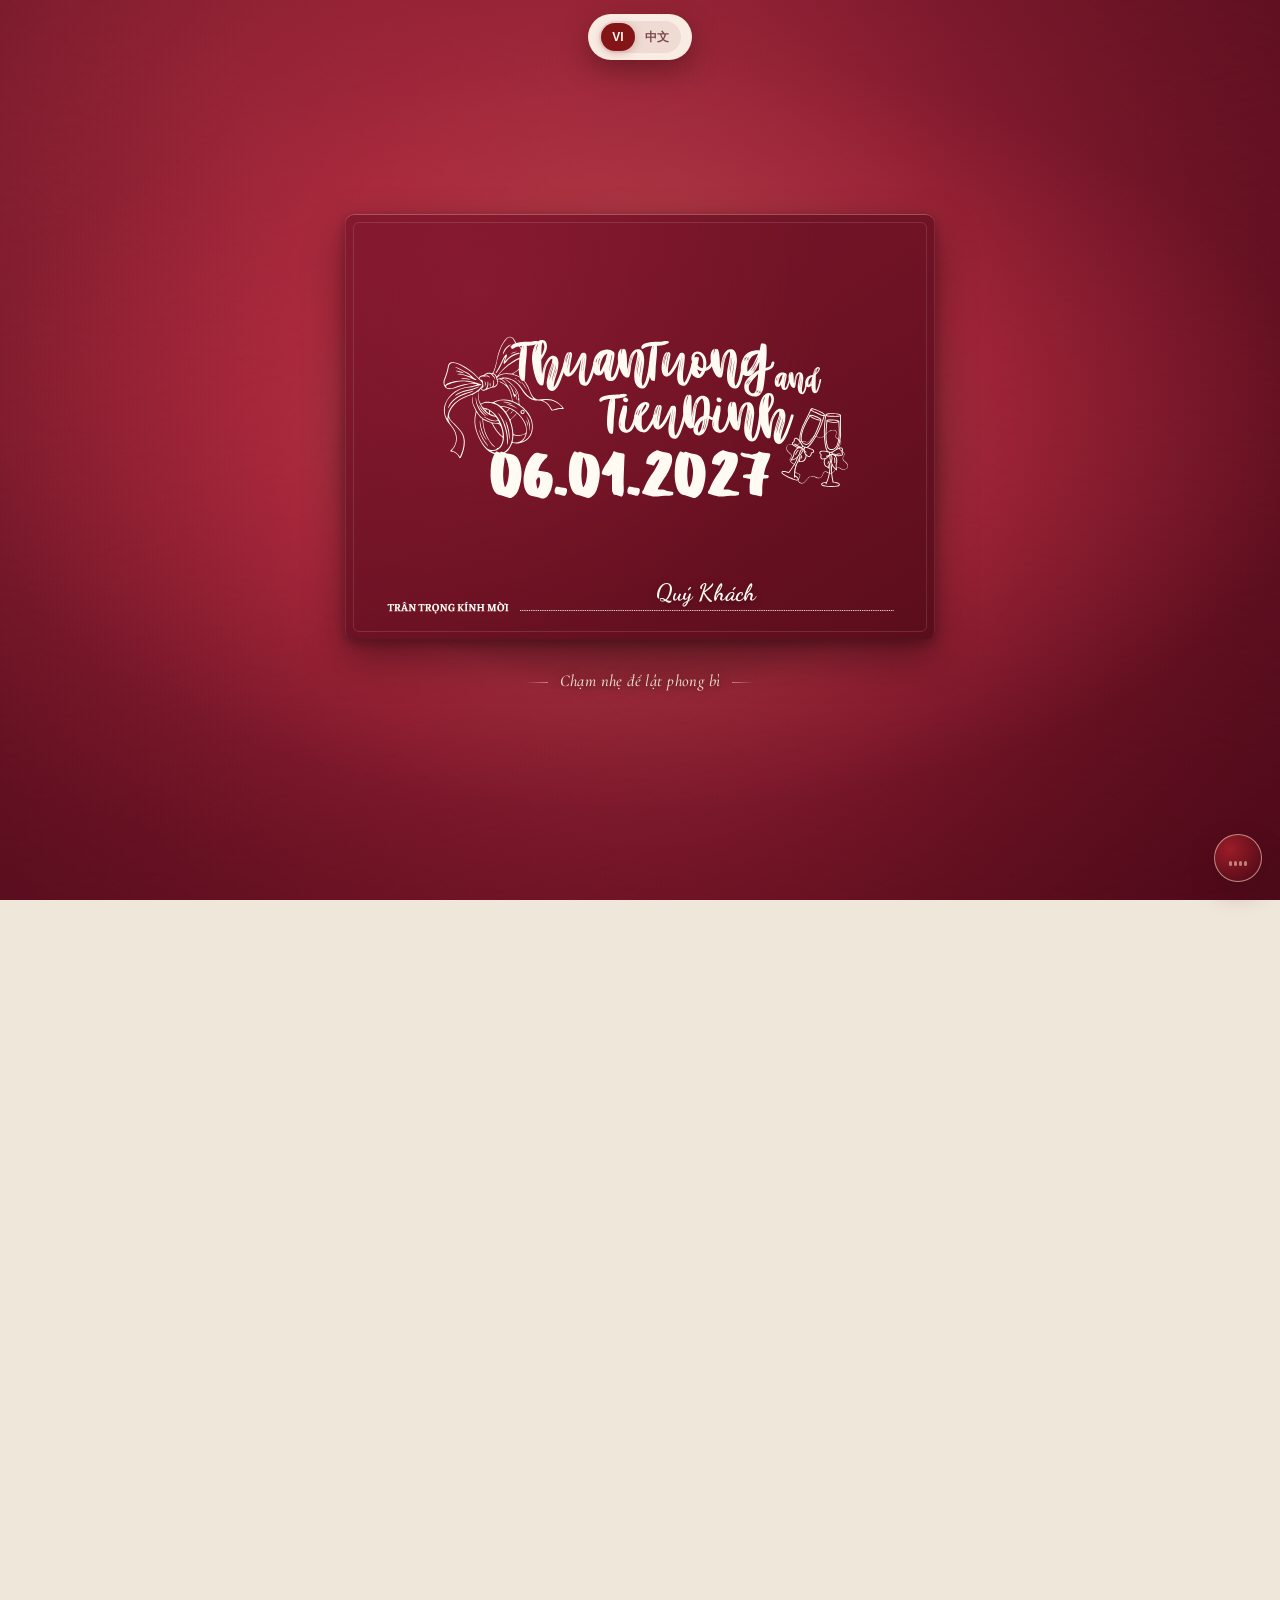
==== commit ef5c0936: "style(envelope): replace AI pill button and sparkles emoji with frameless serif stationery cue" ====
--- a/index.html
+++ b/index.html
@@ -30,7 +30,7 @@
   <link rel="preconnect" href="https://fonts.gstatic.com" crossorigin />
   <link href="https://fonts.googleapis.com/css2?family=Be+Vietnam+Pro:wght@400;500;600;700&family=Cormorant+Garamond:ital,wght@0,600;0,700;1,500;1,600&family=Dancing+Script:wght@600;700&family=Noto+Serif+TC:wght@500;700&display=swap" rel="stylesheet" />
 
-  <link rel="stylesheet" href="css/styles.css?v=73" />
+  <link rel="stylesheet" href="css/styles.css?v=77" />
 
   <!-- Pre-printed numbered QR bookmark (?s=7-k3x9): look up the guest name & card mode assigned later in the admin page -->
   <style>html.td-slot-resolving body { visibility: hidden; }</style>
@@ -298,7 +298,7 @@
 
     <div class="env-cue-wrap">
       <button type="button" id="env-touch-cue" class="env-touch-cue" data-i18n="btnFlipFront">
-        ↺ Chạm phong bì lật mở dấu sáp
+        Chạm nhẹ để lật phong bì
       </button>
     </div>
   </section>
@@ -718,6 +718,6 @@
   <script src="js/config.js?v=68" defer></script>
   <script src="js/artwork-envelope.js?v=65" defer></script>
   <script src="js/audio.js?v=65" defer></script>
-  <script src="js/app.js?v=75" defer></script>
+  <script src="js/app.js?v=77" defer></script>
 </body>
 </html>
--- a/css/styles.css
+++ b/css/styles.css
@@ -583,26 +583,62 @@
 
 .env-touch-cue {
   appearance: none;
-  border: 1px solid rgba(244, 219, 165, 0.45);
-  background: rgba(54, 4, 14, 0.42);
-  color: #fff6e5;
-  font-family: inherit;
-  font-size: 13.5px;
+  border: none;
+  background: transparent;
+  box-shadow: none;
+  backdrop-filter: none;
+  border-radius: 4px;
+  color: rgba(255, 244, 224, 0.88);
+  font-family: var(--font-serif);
+  font-style: italic;
+  font-size: 16.5px;
   font-weight: 500;
+  letter-spacing: 0.025em;
   line-height: 1.3;
-  min-height: 40px;
-  padding: 8px 18px;
-  border-radius: 999px;
+  min-height: 44px;
+  padding: 8px 16px;
   cursor: pointer;
-  backdrop-filter: blur(4px);
-  box-shadow: 0 6px 18px rgba(24, 2, 7, 0.34);
-  transition: background-color 0.18s ease, border-color 0.18s ease, transform 0.18s ease;
+  display: inline-flex;
+  align-items: center;
+  justify-content: center;
+  gap: 12px;
+  text-shadow: 0 1px 10px rgba(20, 2, 6, 0.55);
+  transition: color 0.2s ease, opacity 0.2s ease;
+}
+
+.env-touch-cue::before,
+.env-touch-cue::after {
+  content: "";
+  width: 22px;
+  height: 1px;
+  flex-shrink: 0;
+  transition: width 0.22s ease, opacity 0.22s ease;
+  opacity: 0.72;
+}
+
+.env-touch-cue::before {
+  background: linear-gradient(90deg, transparent, rgba(244, 219, 165, 0.75));
+}
+
+.env-touch-cue::after {
+  background: linear-gradient(90deg, rgba(244, 219, 165, 0.75), transparent);
 }
 
 .env-touch-cue:hover {
-  background: rgba(78, 8, 22, 0.64);
-  border-color: rgba(248, 228, 178, 0.72);
-  transform: translateY(-1px);
+  color: #fffbf2;
+}
+
+.env-touch-cue:hover::before,
+.env-touch-cue:hover::after {
+  width: 28px;
+  opacity: 1;
+}
+
+body.lang-zh .env-touch-cue {
+  font-family: var(--font-zh);
+  font-style: normal;
+  font-size: 14px;
+  letter-spacing: 0.08em;
 }
 
 .envelope-scene {
@@ -3758,9 +3794,15 @@
   }
 
   .env-touch-cue {
-    font-size: 12.8px;
-    padding: 7px 15px;
-    min-height: 38px;
+    font-size: 15.5px;
+    padding: 8px 12px;
+    min-height: 44px;
+    gap: 10px;
+  }
+
+  .env-touch-cue::before,
+  .env-touch-cue::after {
+    width: 16px;
   }
 
   .thank-you-paper {
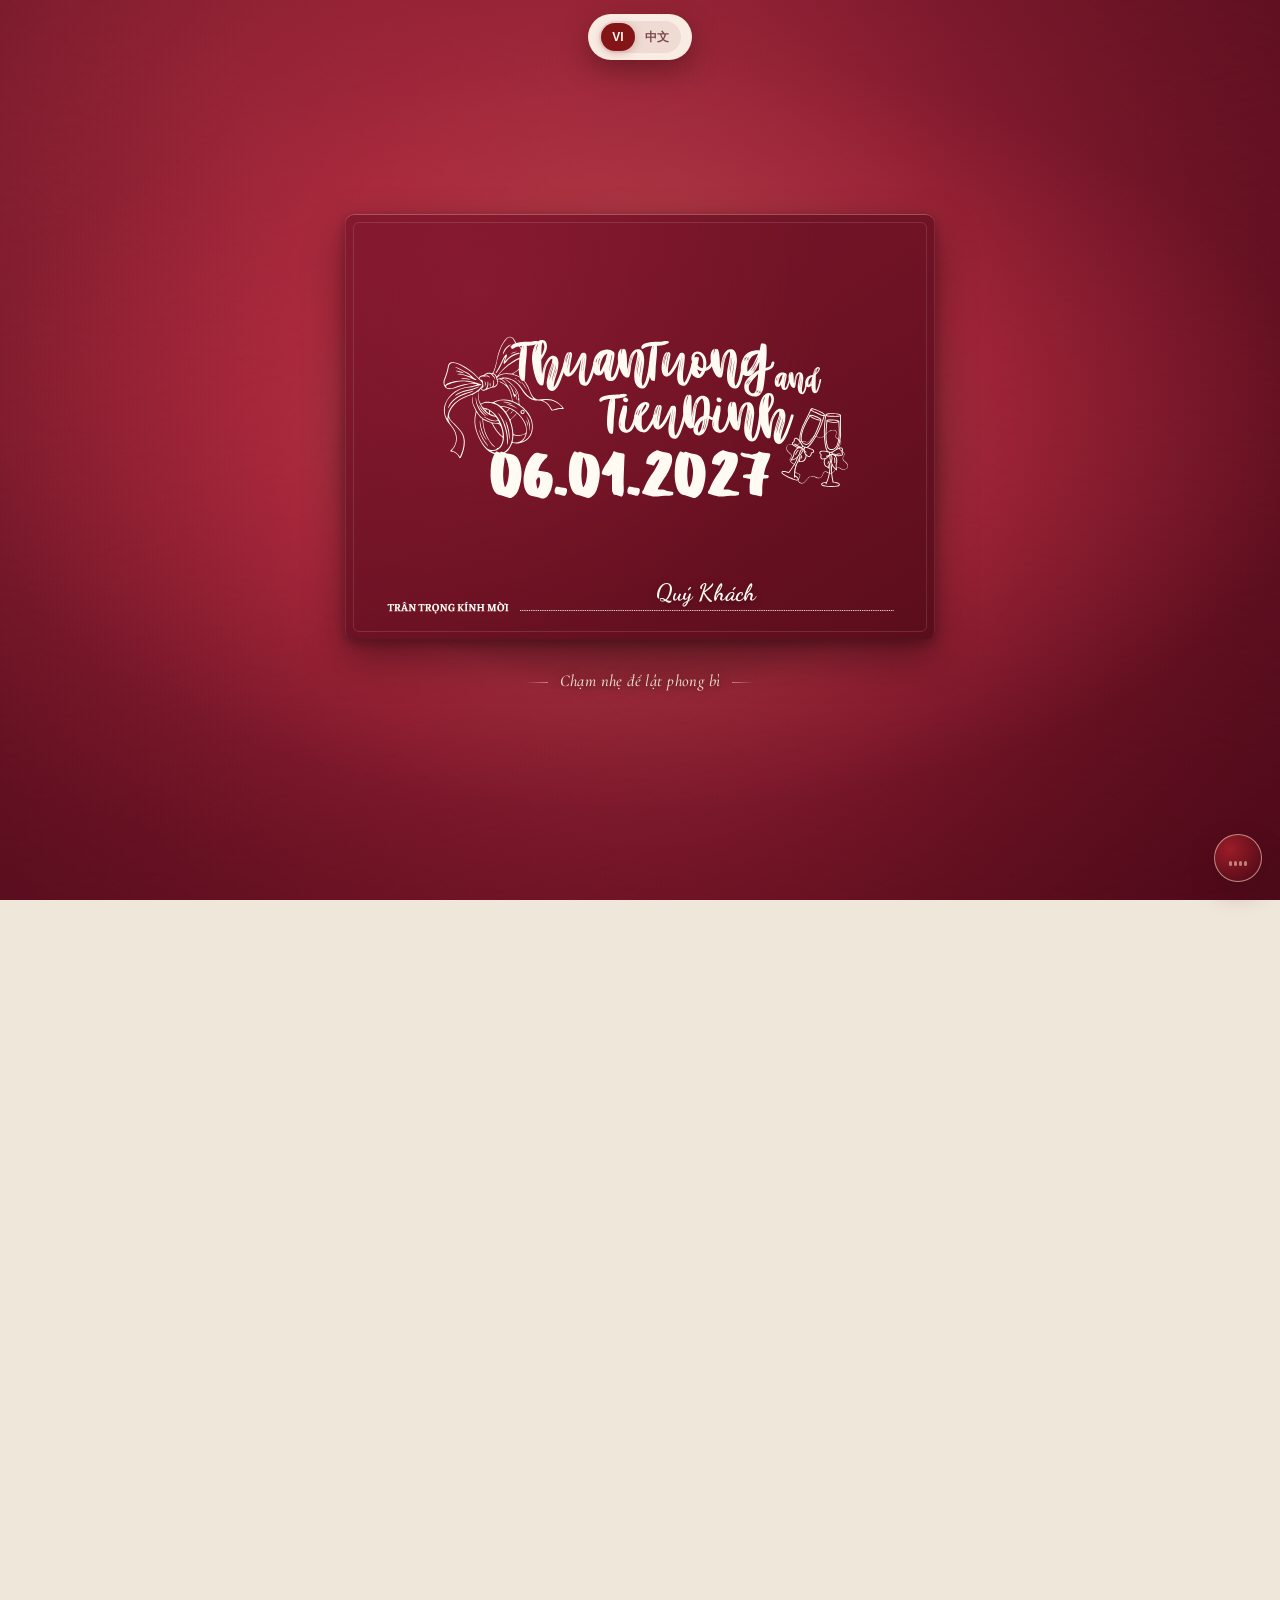
==== commit 9679249d: "style(card2): replace pause/copy with translate toggle and add subtle unfold cue" ====
--- a/index.html
+++ b/index.html
@@ -30,7 +30,7 @@
   <link rel="preconnect" href="https://fonts.gstatic.com" crossorigin />
   <link href="https://fonts.googleapis.com/css2?family=Be+Vietnam+Pro:wght@400;500;600;700&family=Cormorant+Garamond:ital,wght@0,600;0,700;1,500;1,600&family=Dancing+Script:wght@600;700&family=Noto+Serif+TC:wght@500;700&display=swap" rel="stylesheet" />
 
-  <link rel="stylesheet" href="css/styles.css?v=77" />
+  <link rel="stylesheet" href="css/styles.css?v=80" />
 
   <!-- Pre-printed numbered QR bookmark (?s=7-k3x9): look up the guest name & card mode assigned later in the admin page -->
   <style>html.td-slot-resolving body { visibility: hidden; }</style>
@@ -416,41 +416,43 @@
           <div id="svg-card-2" class="card-svg-stage"></div>
 
           <!-- Discreet Tactile Zones Along the 4 Handwritten Margins of Card 2 -->
-          <button type="button" class="c2-edge-hit is-top" data-edge="top" aria-label="Câu chuyện viền thiệp - Phần 1"></button>
-          <button type="button" class="c2-edge-hit is-right" data-edge="right" aria-label="Câu chuyện viền thiệp - Phần 2"></button>
-          <button type="button" class="c2-edge-hit is-bottom" data-edge="bottom" aria-label="Câu chuyện viền thiệp - Phần 3"></button>
-          <button type="button" class="c2-edge-hit is-left" data-edge="left" aria-label="Câu chuyện viền thiệp - Phần 4"></button>
+          <button type="button" class="c2-edge-hit is-top" data-edge="top" aria-label="We began as classmates in high school and became each other’s love."></button>
+          <button type="button" class="c2-edge-hit is-right" data-edge="right" aria-label="We grew together, understood each other, and found happiness in our relationship."></button>
+          <button type="button" class="c2-edge-hit is-bottom" data-edge="bottom" aria-label="Despite many arguments and challenges, we made it through that chapter."></button>
+          <button type="button" class="c2-edge-hit is-left" data-edge="left" aria-label="After seven and a half years, our story continues — now as husband and wife."></button>
         </article>
 
-        <!-- Understated Editorial Epigraph (blossoms in-place into localized story when tapped) -->
+        <!-- Understated Editorial Epigraph (blossoms in-place into full English calligraphy quote when tapped) -->
         <div id="c2-border-secret" class="c2-border-secret">
-          <button type="button" id="c2-border-whisper-btn" class="c2-epigraph-trigger" aria-expanded="false">
-            <span class="c2-epigraph-excerpt" id="c2-epigraph-excerpt" data-i18n="c2Epigraph">“Từ bạn cùng lớp năm cấp 3…”</span>
-            <span class="c2-epigraph-dot" aria-hidden="true">·</span>
-            <span class="c2-epigraph-sig">T &amp; D</span>
+          <button type="button" id="c2-border-whisper-btn" class="c2-epigraph-trigger" aria-expanded="false" aria-label="Mở đọc toàn bộ câu chuyện viền thiệp">
+            <span class="c2-epigraph-row">
+              <span class="c2-epigraph-excerpt" id="c2-epigraph-excerpt" data-i18n="c2Epigraph">“We began as classmates…”</span>
+              <span class="c2-epigraph-dot" aria-hidden="true">·</span>
+              <span class="c2-epigraph-sig">T &amp; D</span>
+            </span>
+            <span class="c2-epigraph-cue" aria-hidden="true">
+              <span class="c2-epigraph-foldline is-long"></span>
+              <span class="c2-epigraph-foldline is-short"></span>
+              <svg class="c2-epigraph-chevrons" viewBox="0 0 18 12" fill="none">
+                <path class="c2-chev-1" d="M4 2L9 6.2L14 2" stroke="currentColor" stroke-width="1.35" stroke-linecap="round" stroke-linejoin="round"></path>
+                <path class="c2-chev-2" d="M4 6.2L9 10.4L14 6.2" stroke="currentColor" stroke-width="1.35" stroke-linecap="round" stroke-linejoin="round"></path>
+              </svg>
+            </span>
           </button>
 
           <div id="c2-border-reader" class="c2-border-reader" hidden>
             <blockquote class="c2-verse-poem">
-              <p class="c2-verse-line is-active" data-edge="top" data-i18n="c2Line1">“Từ bạn cùng lớp thời trung học, chúng mình trở thành tình yêu của nhau.</p>
-              <p class="c2-verse-line" data-edge="right" data-i18n="c2Line2">Cùng nhau trưởng thành, thấu hiểu và tìm thấy hạnh phúc bên nhau.</p>
-              <p class="c2-verse-line" data-edge="bottom" data-i18n="c2Line3">Dẫu từng có những lần tranh cãi và thử thách, tụi mình vẫn nắm tay vượt qua.</p>
-              <p class="c2-verse-line" data-edge="left" data-i18n="c2Line4">Sau bảy năm rưỡi bên nhau, câu chuyện tiếp nối - nay là vợ chồng.”</p>
+              <p class="c2-verse-line is-active" data-edge="top">“We began as classmates in high school and became each other’s love.</p>
+              <p class="c2-verse-line" data-edge="right">We grew together, understood each other, and found happiness in our relationship.</p>
+              <p class="c2-verse-line" data-edge="bottom">Despite many arguments and challenges, we made it through that chapter.</p>
+              <p class="c2-verse-line" data-edge="left">After seven and a half years, our story continues — now as husband and wife.”</p>
             </blockquote>
 
             <div class="c2-verse-colophon">
-              <button type="button" id="btn-fold-sig" class="c2-verse-sig-btn" aria-label="Thu gọn lời tựa">- T &amp; D -</button>
+              <button type="button" id="btn-fold-sig" class="c2-verse-sig-btn" aria-label="Thu gọn câu chuyện">— T &amp; D —</button>
               <span class="c2-verse-sep" aria-hidden="true">·</span>
-              <button type="button" id="btn-pause-border-tour" class="c2-verse-action" aria-pressed="false">
-                <span id="c2-pause-label" data-i18n="c2Pause">Tạm dừng</span>
-              </button>
-              <span class="c2-verse-sep" aria-hidden="true">·</span>
-              <button type="button" id="btn-copy-border-en" class="c2-verse-action">
-                <svg width="11.5" height="11.5" viewBox="0 0 24 24" fill="none" stroke="currentColor" stroke-width="1.65" stroke-linecap="round" stroke-linejoin="round" aria-hidden="true">
-                  <rect x="9" y="9" width="13" height="13" rx="2"></rect>
-                  <path d="M5 15H4a2 2 0 0 1-2-2V4a2 2 0 0 1 2-2h9a2 2 0 0 1 2 2v1"></path>
-                </svg>
-                <span id="c2-copy-label" data-i18n="c2Copy">Sao chép</span>
+              <button type="button" id="btn-translate-border" class="c2-verse-action c2-verse-translate" aria-pressed="false">
+                <span id="c2-translate-label">Xem bản dịch</span>
               </button>
               <span class="c2-verse-sep" aria-hidden="true">·</span>
               <button type="button" id="btn-close-border-en" class="c2-verse-action c2-verse-close" aria-label="Đóng">×</button>
@@ -631,9 +633,8 @@
             <iframe
               id="venue-map-iframe"
               title="Bản đồ Riverside Palace - 360D Bến Vân Đồn"
-              loading="lazy"
               referrerpolicy="no-referrer-when-downgrade"
-              src="https://maps.google.com/maps?q=Riverside%20Palace%20360D%20B%E1%BA%BFn%20V%C3%A2n%20%C4%90%E1%BB%93n%20H%E1%BB%93%20Ch%C3%AD%20Minh&t=&z=16&ie=UTF8&iwloc=&output=embed"
+              data-default-src="https://maps.google.com/maps?q=Riverside%20Palace%20360D%20B%E1%BA%BFn%20V%C3%A2n%20%C4%90%E1%BB%93n%20H%E1%BB%93%20Ch%C3%AD%20Minh&t=&z=16&ie=UTF8&iwloc=&output=embed"
             ></iframe>
             <div class="venue-map-fallback" id="venue-map-fallback" hidden>
               <img
@@ -709,7 +710,7 @@
     <footer class="wedding-footer">
       <div class="footer-monogram">囍 • T &amp; D • 06.01.2027</div>
       <p class="footer-credit" data-i18n="footerCredit">
-        Thiết kế thủ công bởi Cô dâu Tiểu Dinh &amp; Chú rể Thuận Tường
+        Personally designed by the Bride &amp; Groom — Tiểu Dinh &amp; Thuận Tường
       </p>
     </footer>
   </main>
@@ -718,6 +719,6 @@
   <script src="js/config.js?v=68" defer></script>
   <script src="js/artwork-envelope.js?v=65" defer></script>
   <script src="js/audio.js?v=65" defer></script>
-  <script src="js/app.js?v=77" defer></script>
+  <script src="js/app.js?v=80" defer></script>
 </body>
 </html>
--- a/css/styles.css
+++ b/css/styles.css
@@ -2716,7 +2716,7 @@
 /* 4. Understated Couture Editorial Epigraph & Pure-English Letterpress Verse */
 .c2-border-secret {
   width: min(92vw, 490px);
-  margin-top: 14px;
+  margin-top: 12px;
   display: flex;
   flex-direction: column;
   align-items: center;
@@ -2727,17 +2727,26 @@
   appearance: none;
   border: none;
   background: transparent;
-  padding: 8px 14px;
-  min-height: 38px;
+  padding: 8px 16px 6px;
+  min-height: 44px;
   margin: 0;
   cursor: pointer;
   display: inline-flex;
+  flex-direction: column;
   align-items: center;
   justify-content: center;
+  gap: 6px;
+  color: rgba(114, 18, 22, 0.9);
+  transition: color 0.28s ease;
+  -webkit-tap-highlight-color: transparent;
+}
+
+.c2-epigraph-row {
+  display: inline-flex;
+  align-items: center;
+  justify-content: center;
+  flex-wrap: wrap;
   gap: 8px;
-  color: rgba(114, 18, 22, 0.88);
-  transition: color 0.28s ease, opacity 0.28s ease;
-  -webkit-tap-highlight-color: transparent;
 }
 
 .c2-epigraph-trigger:hover {
@@ -2745,11 +2754,33 @@
 }
 
 .c2-epigraph-excerpt {
+  position: relative;
   font-family: var(--font-serif);
   font-style: italic;
-  font-size: 15.5px;
+  font-size: 15.8px;
   font-weight: 500;
   letter-spacing: 0.02em;
+}
+
+.c2-epigraph-excerpt::after {
+  content: "";
+  position: absolute;
+  left: 6%;
+  right: 6%;
+  bottom: -1px;
+  height: 1px;
+  background: linear-gradient(
+    90deg,
+    transparent,
+    rgba(168, 118, 48, 0.56),
+    transparent
+  );
+  transform-origin: center;
+  transition: opacity 0.28s ease, transform 0.34s cubic-bezier(0.22, 1, 0.36, 1);
+}
+
+.c2-epigraph-trigger:hover .c2-epigraph-excerpt::after {
+  transform: scaleX(1.1);
 }
 
 .c2-epigraph-dot {
@@ -2767,6 +2798,92 @@
   color: rgba(114, 18, 22, 0.85);
 }
 
+/* Tactile "folded verses below" whisper cue (tapered hairlines + cascading double chevron) */
+.c2-epigraph-cue {
+  display: inline-flex;
+  flex-direction: column;
+  align-items: center;
+  gap: 3.5px;
+  pointer-events: none;
+}
+
+.c2-epigraph-foldline {
+  display: block;
+  height: 1px;
+  transform-origin: center;
+  background: linear-gradient(
+    90deg,
+    transparent,
+    rgba(168, 118, 48, 0.58),
+    transparent
+  );
+  transition: transform 0.34s cubic-bezier(0.22, 1, 0.36, 1), opacity 0.28s ease;
+}
+
+.c2-epigraph-foldline.is-long {
+  width: 64px;
+  animation: c2FoldBreath 2.6s ease-in-out infinite;
+}
+
+.c2-epigraph-foldline.is-short {
+  width: 36px;
+  animation: c2FoldBreath 2.6s ease-in-out 0.18s infinite;
+}
+
+.c2-epigraph-chevrons {
+  display: block;
+  width: 14px;
+  height: 10px;
+  margin-top: 1px;
+  transition: transform 0.32s cubic-bezier(0.22, 1, 0.36, 1);
+}
+
+.c2-epigraph-chevrons .c2-chev-1 {
+  color: #b5741e;
+  animation: scChevCascade 2.2s ease-in-out 0.1s infinite;
+}
+
+.c2-epigraph-chevrons .c2-chev-2 {
+  color: #781116;
+  animation: scChevCascade 2.2s ease-in-out 0.32s infinite;
+}
+
+.c2-epigraph-trigger:hover .c2-epigraph-foldline.is-long {
+  transform: scaleX(1.22);
+  opacity: 1;
+}
+
+.c2-epigraph-trigger:hover .c2-epigraph-foldline.is-short {
+  transform: scaleX(1.28);
+  opacity: 0.92;
+}
+
+.c2-epigraph-trigger:hover .c2-epigraph-chevrons {
+  transform: translateY(2.5px);
+}
+
+@keyframes c2FoldBreath {
+  0%, 100% {
+    opacity: 0.38;
+    transform: scaleX(0.92);
+  }
+  50% {
+    opacity: 0.92;
+    transform: scaleX(1.06);
+  }
+}
+
+@keyframes c2LineUnfold {
+  from {
+    opacity: 0;
+    transform: translateY(-6px);
+  }
+  to {
+    opacity: 1;
+    transform: translateY(0);
+  }
+}
+
 .c2-border-secret.is-open .c2-epigraph-trigger {
   display: none;
 }
@@ -2775,7 +2892,6 @@
   width: 100%;
   padding: 4px 6px 2px;
   position: relative;
-  animation: inkAppear 0.38s cubic-bezier(0.22, 1, 0.36, 1) both;
 }
 
 .c2-border-reader::before {
@@ -2790,6 +2906,7 @@
     rgba(168, 118, 48, 0.62),
     transparent
   );
+  animation: inkAppear 0.32s cubic-bezier(0.22, 1, 0.36, 1) both;
 }
 
 .c2-border-reader[hidden] {
@@ -2821,6 +2938,26 @@
   -webkit-tap-highlight-color: transparent;
 }
 
+.c2-border-secret.is-open .c2-verse-line:nth-child(1) {
+  animation: c2LineUnfold 0.42s cubic-bezier(0.22, 1, 0.36, 1) 0ms both;
+}
+
+.c2-border-secret.is-open .c2-verse-line:nth-child(2) {
+  animation: c2LineUnfold 0.42s cubic-bezier(0.22, 1, 0.36, 1) 70ms both;
+}
+
+.c2-border-secret.is-open .c2-verse-line:nth-child(3) {
+  animation: c2LineUnfold 0.42s cubic-bezier(0.22, 1, 0.36, 1) 140ms both;
+}
+
+.c2-border-secret.is-open .c2-verse-line:nth-child(4) {
+  animation: c2LineUnfold 0.42s cubic-bezier(0.22, 1, 0.36, 1) 210ms both;
+}
+
+.c2-border-reader.is-switching .c2-verse-poem {
+  animation: inkAppear 0.34s cubic-bezier(0.22, 1, 0.36, 1) both;
+}
+
 .c2-verse-line:hover {
   color: var(--crimson-ink);
 }
@@ -2828,6 +2965,14 @@
 .c2-verse-line.is-active {
   color: var(--crimson-ink);
   font-weight: 600;
+}
+
+body.lang-zh .c2-border-reader.is-translated .c2-verse-line {
+  font-family: var(--font-zh);
+  font-style: normal;
+  font-size: clamp(14.8px, 3.8vw, 16.4px);
+  letter-spacing: 0.04em;
+  line-height: 1.65;
 }
 
 .c2-verse-colophon {
@@ -2837,6 +2982,10 @@
   justify-content: center;
   gap: 10px;
   color: rgba(96, 18, 22, 0.86);
+}
+
+.c2-border-secret.is-open .c2-verse-colophon {
+  animation: inkAppear 0.38s cubic-bezier(0.22, 1, 0.36, 1) 260ms both;
 }
 
 .c2-verse-sig-btn,
@@ -2863,9 +3012,30 @@
   display: inline-flex;
   align-items: center;
   gap: 4.5px;
-  font-size: 13px;
+  font-size: 13.5px;
   font-style: italic;
   letter-spacing: 0.03em;
+}
+
+.c2-verse-translate {
+  text-decoration: underline;
+  text-underline-offset: 4px;
+  text-decoration-thickness: 1px;
+  text-decoration-color: rgba(168, 118, 48, 0.48);
+  transition: color 0.22s ease, text-decoration-color 0.22s ease;
+}
+
+.c2-verse-translate:hover,
+.c2-verse-translate[aria-pressed="true"] {
+  color: var(--crimson-ink);
+  text-decoration-color: rgba(132, 21, 23, 0.72);
+}
+
+body.lang-zh .c2-verse-translate {
+  font-family: var(--font-zh);
+  font-style: normal;
+  font-size: 12.5px;
+  letter-spacing: 0.05em;
 }
 
 .c2-verse-close {
@@ -3888,7 +4058,12 @@
   .svg-my-table-halo,
   .music-bars span,
   .dpb-pulse,
-  .sc-chev {
+  .sc-chev,
+  .c2-epigraph-foldline,
+  .c2-chev-1,
+  .c2-chev-2,
+  .c2-border-secret.is-open .c2-verse-line,
+  .c2-border-secret.is-open .c2-verse-colophon {
     animation: none !important;
   }
 
@@ -4591,10 +4766,10 @@
 }
 
 .seating-chart-sheet {
-  padding: 6px 6px 8px;
-  border-radius: 0;
-  background: transparent;
-  border: none;
+  padding: 14px 14px 12px;
+  border-radius: 8px;
+  background: rgba(255, 253, 249, 0.42);
+  border: 1px solid rgba(132, 21, 23, 0.22);
   display: flex;
   flex-direction: column;
   justify-content: space-between;
@@ -4718,7 +4893,7 @@
     margin-bottom: 6px;
   }
   .seating-chart-sheet {
-    padding: 6px 2px 8px;
+    padding: 10px 8px 10px;
   }
   .seating-info-guest {
     margin-bottom: 10px;
@@ -4909,11 +5084,12 @@
 }
 
 .morning-stop-focus-btn {
+  display: block;
   appearance: none;
   border: none;
   background: transparent;
   padding: 0;
-  margin: 0 0 4px;
+  margin: 2px 0 4px;
   text-align: left;
   font-family: var(--font-serif);
   font-size: clamp(19px, 2.4vw, 22px);
